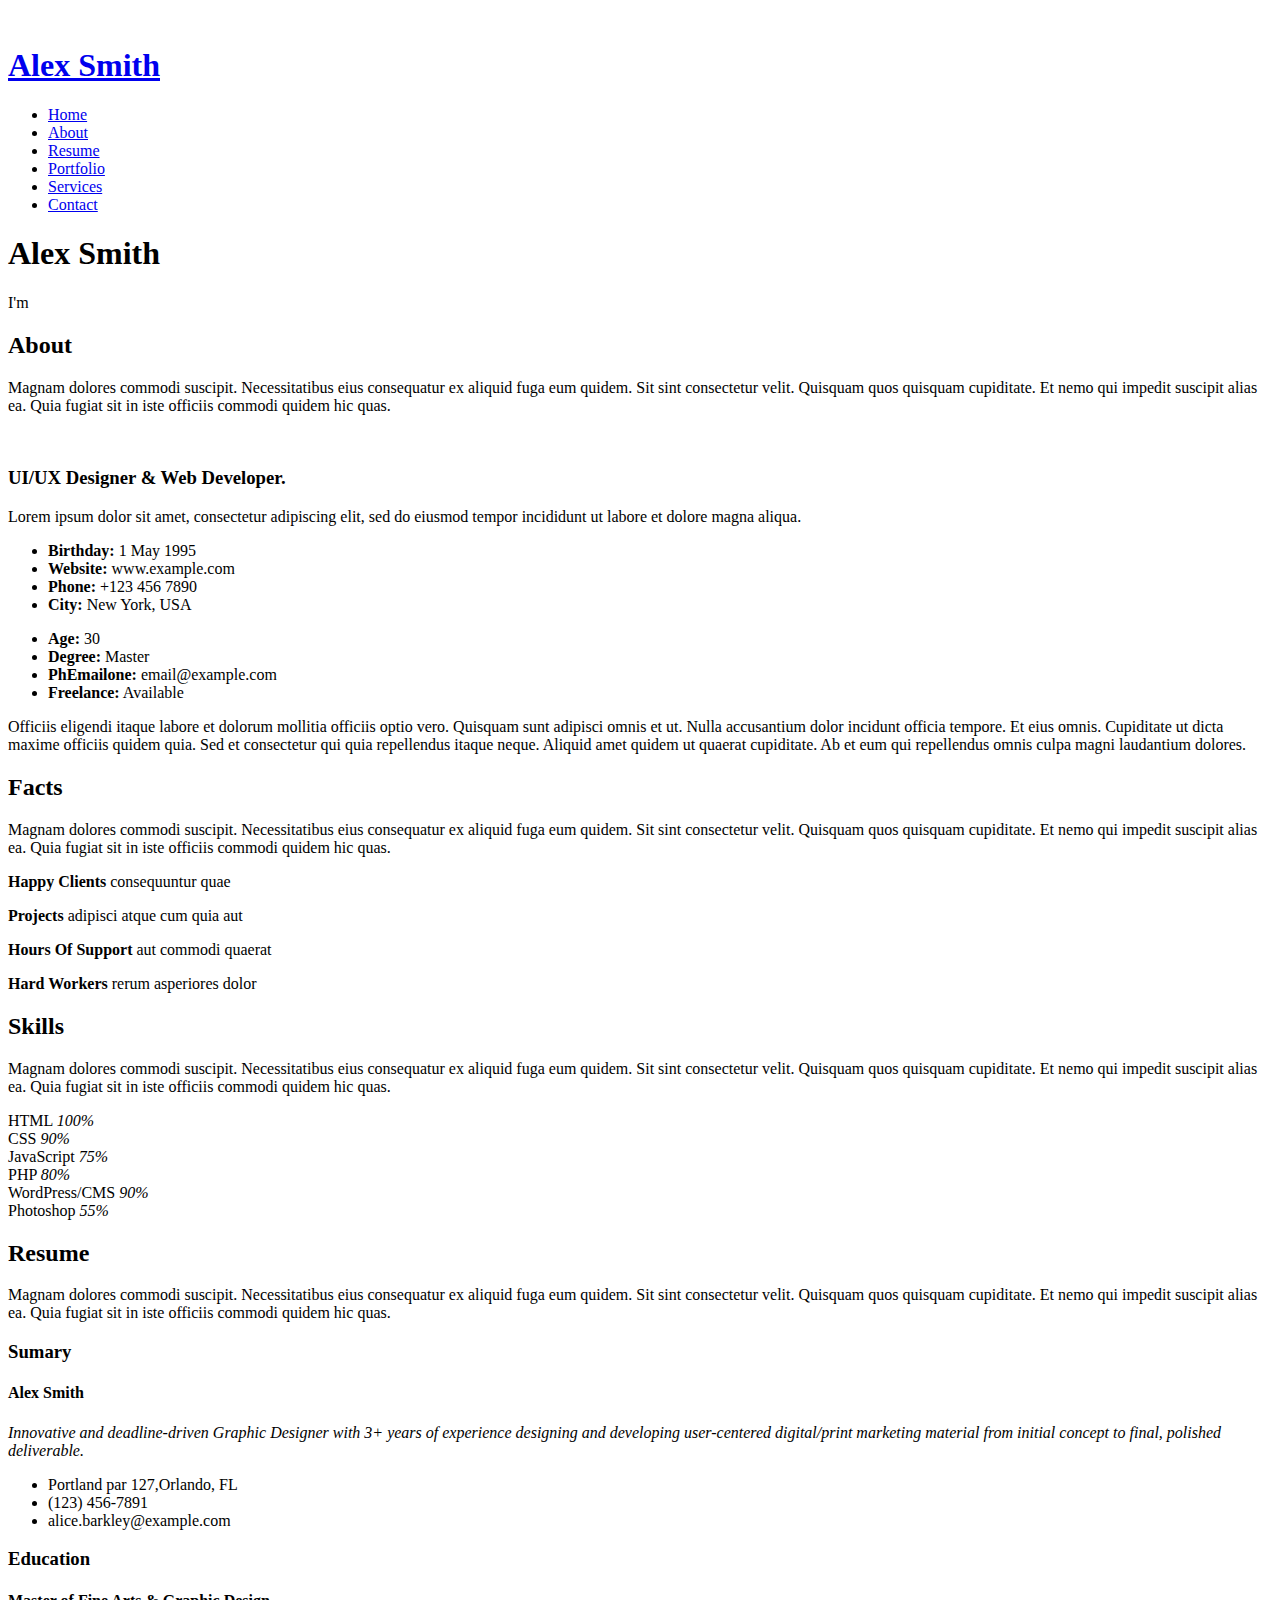
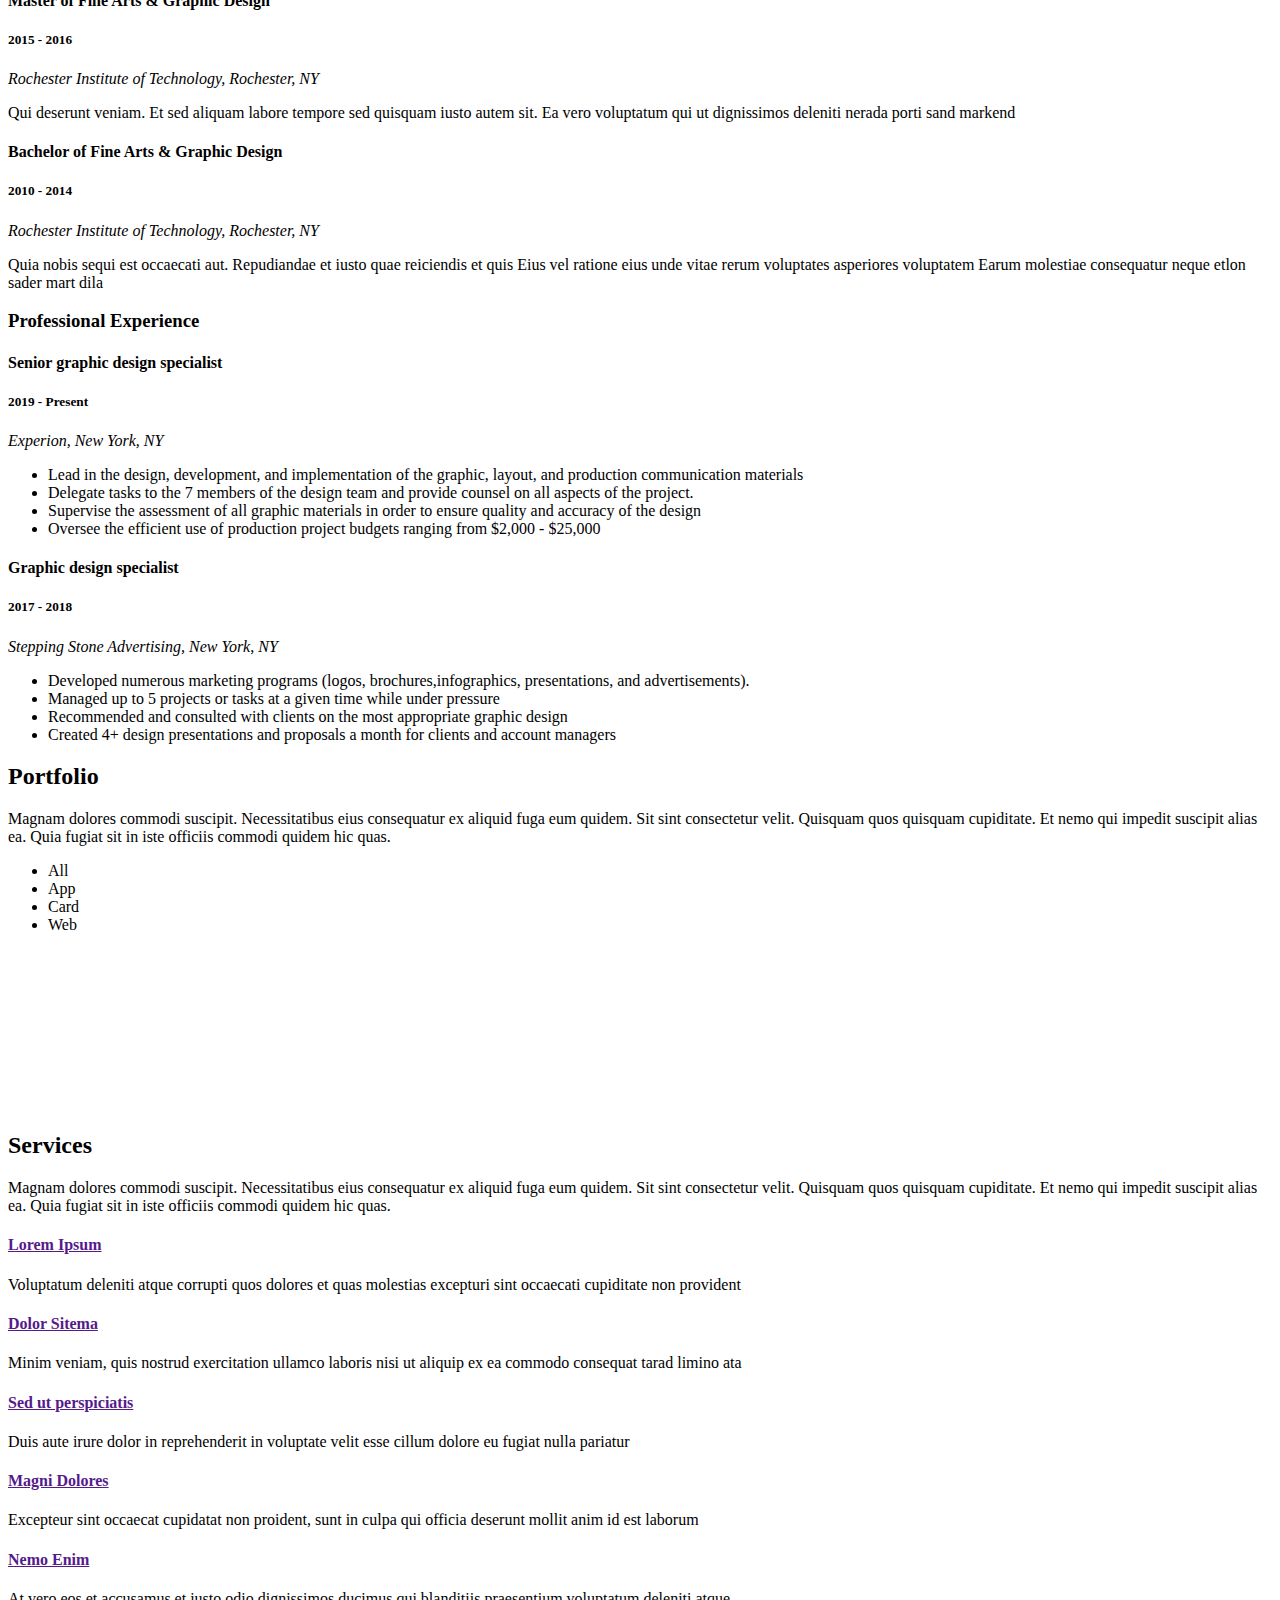
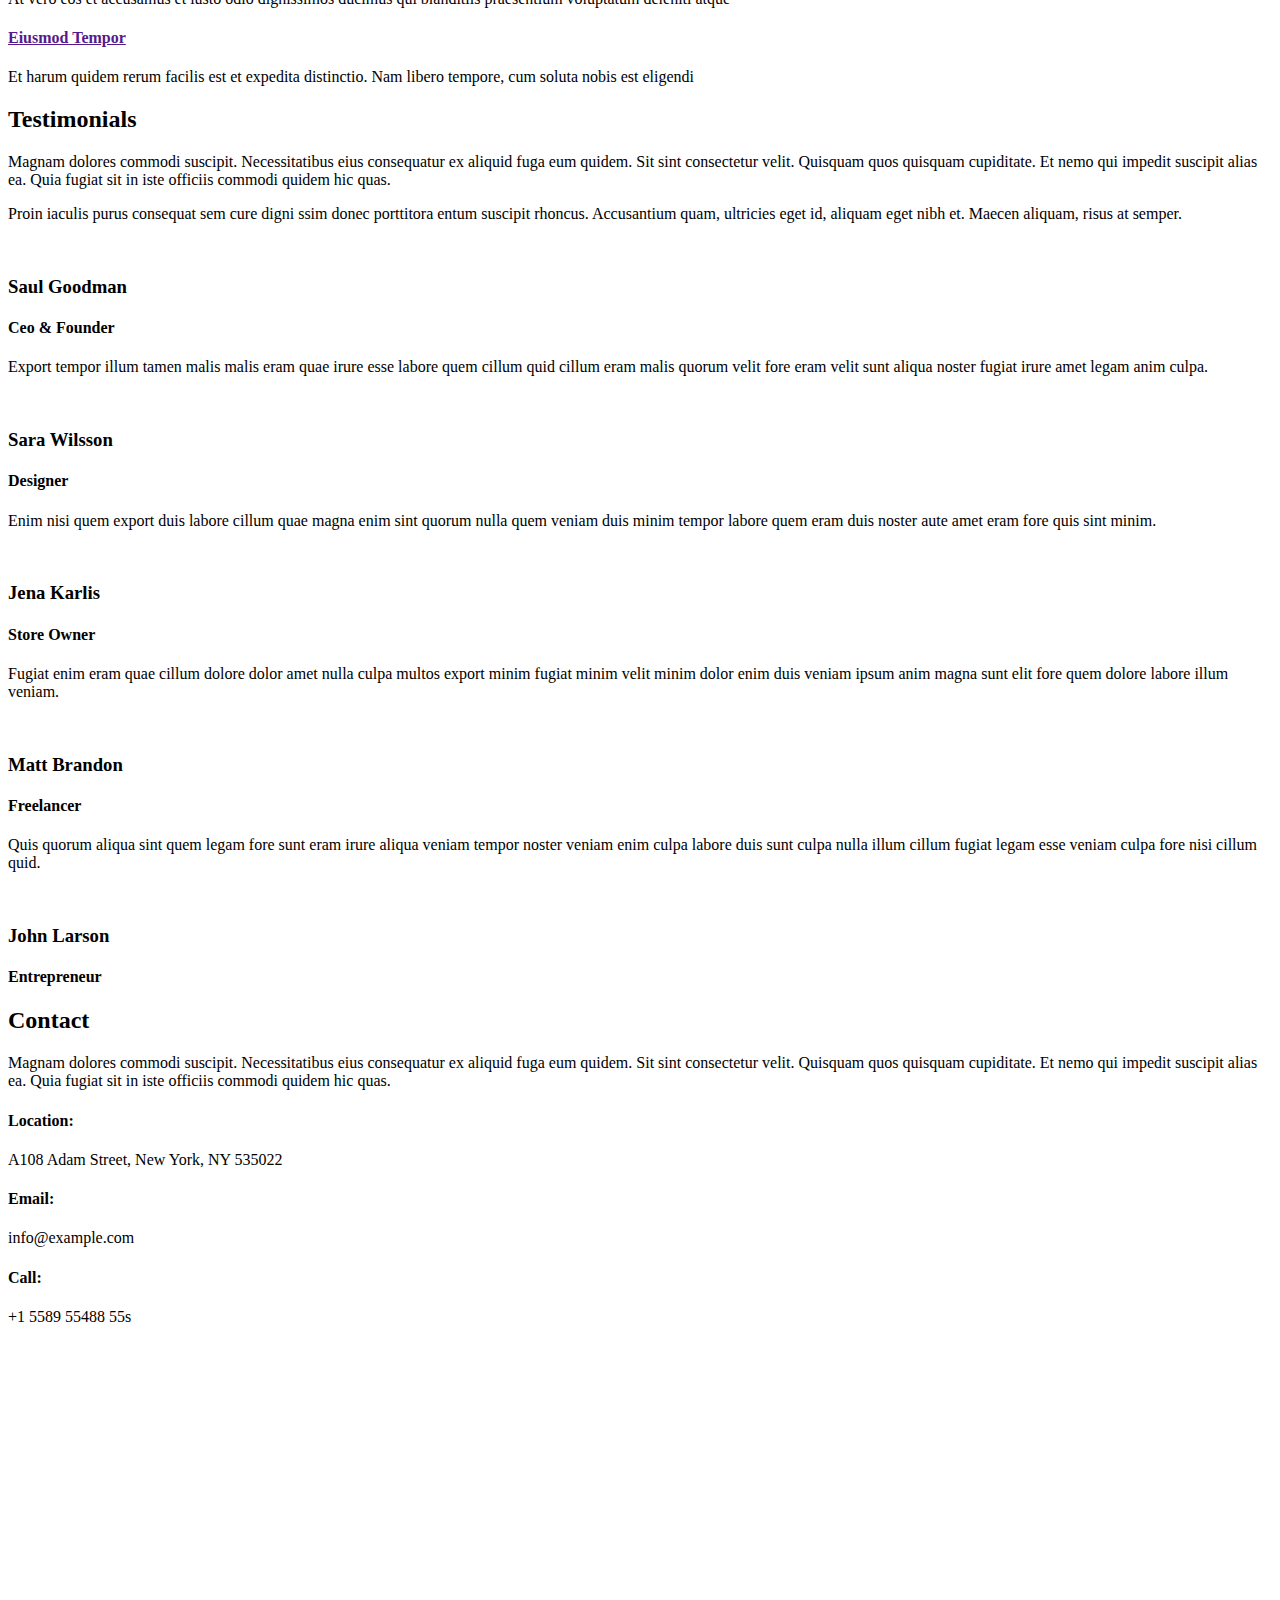
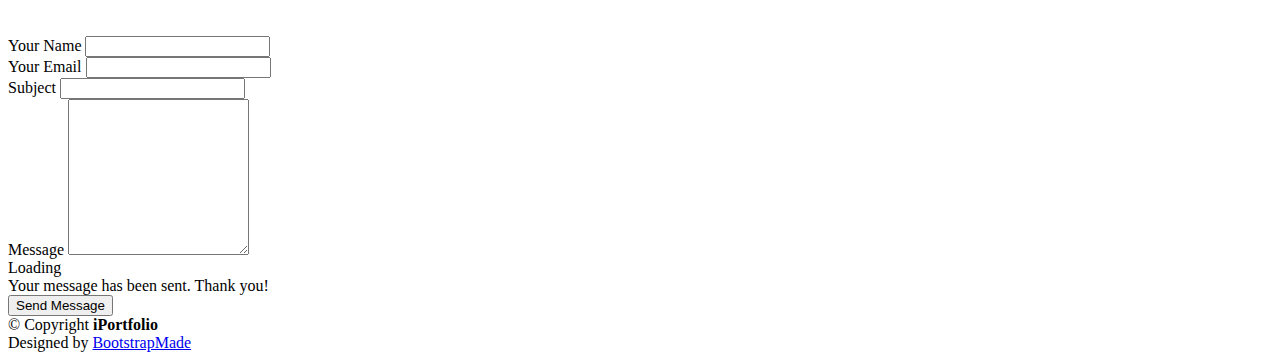
==== index.html @ bb58ddbc "Add files via upload" ====
<!DOCTYPE html>
<html lang="en">

<head>
  <meta charset="utf-8">
  <meta content="width=device-width, initial-scale=1.0" name="viewport">

  <title>iPortfolio Bootstrap Template - Index</title>
  <meta content="" name="description">
  <meta content="" name="keywords">

  <!-- Favicons -->
  <link href="assets/img/favicon.png" rel="icon">
  <link href="assets/img/apple-touch-icon.png" rel="apple-touch-icon">

  <!-- Google Fonts -->
  <link href="https://fonts.googleapis.com/css?family=Open+Sans:300,300i,400,400i,600,600i,700,700i|Raleway:300,300i,400,400i,500,500i,600,600i,700,700i|Poppins:300,300i,400,400i,500,500i,600,600i,700,700i" rel="stylesheet">

  <!-- Vendor CSS Files -->
  <link href="assets/vendor/aos/aos.css" rel="stylesheet">
  <link href="assets/vendor/bootstrap/css/bootstrap.min.css" rel="stylesheet">
  <link href="assets/vendor/bootstrap-icons/bootstrap-icons.css" rel="stylesheet">
  <link href="assets/vendor/boxicons/css/boxicons.min.css" rel="stylesheet">
  <link href="assets/vendor/glightbox/css/glightbox.min.css" rel="stylesheet">
  <link href="assets/vendor/swiper/swiper-bundle.min.css" rel="stylesheet">

  <!-- Template Main CSS File -->
  <link href="assets/css/style.css" rel="stylesheet">

  <!-- =======================================================
  * Template Name: iPortfolio - v3.9.1
  * Template URL: https://bootstrapmade.com/iportfolio-bootstrap-portfolio-websites-template/
  * Author: BootstrapMade.com
  * License: https://bootstrapmade.com/license/
  ======================================================== -->
</head>

<body>

  <!-- ======= Mobile nav toggle button ======= -->
  <i class="bi bi-list mobile-nav-toggle d-xl-none"></i>

  <!-- ======= Header ======= -->
  <header id="header">
    <div class="d-flex flex-column">

      <div class="profile">
        <img src="assets/img/profile-img.jpg" alt="" class="img-fluid rounded-circle">
        <h1 class="text-light"><a href="index.html">Alex Smith</a></h1>
        <div class="social-links mt-3 text-center">
          <a href="#" class="twitter"><i class="bx bxl-twitter"></i></a>
          <a href="#" class="facebook"><i class="bx bxl-facebook"></i></a>
          <a href="#" class="instagram"><i class="bx bxl-instagram"></i></a>
          <a href="#" class="google-plus"><i class="bx bxl-skype"></i></a>
          <a href="#" class="linkedin"><i class="bx bxl-linkedin"></i></a>
        </div>
      </div>

      <nav id="navbar" class="nav-menu navbar">
        <ul>
          <li><a href="#hero" class="nav-link scrollto active"><i class="bx bx-home"></i> <span>Home</span></a></li>
          <li><a href="#about" class="nav-link scrollto"><i class="bx bx-user"></i> <span>About</span></a></li>
          <li><a href="#resume" class="nav-link scrollto"><i class="bx bx-file-blank"></i> <span>Resume</span></a></li>
          <li><a href="#portfolio" class="nav-link scrollto"><i class="bx bx-book-content"></i> <span>Portfolio</span></a></li>
          <li><a href="#services" class="nav-link scrollto"><i class="bx bx-server"></i> <span>Services</span></a></li>
          <li><a href="#contact" class="nav-link scrollto"><i class="bx bx-envelope"></i> <span>Contact</span></a></li>
        </ul>
      </nav><!-- .nav-menu -->
    </div>
  </header><!-- End Header -->

  <!-- ======= Hero Section ======= -->
  <section id="hero" class="d-flex flex-column justify-content-center align-items-center">
    <div class="hero-container" data-aos="fade-in">
      <h1>Alex Smith</h1>
      <p>I'm <span class="typed" data-typed-items="Designer, Developer, Freelancer, Photographer"></span></p>
    </div>
  </section><!-- End Hero -->

  <main id="main">

    <!-- ======= About Section ======= -->
    <section id="about" class="about">
      <div class="container">

        <div class="section-title">
          <h2>About</h2>
          <p>Magnam dolores commodi suscipit. Necessitatibus eius consequatur ex aliquid fuga eum quidem. Sit sint consectetur velit. Quisquam quos quisquam cupiditate. Et nemo qui impedit suscipit alias ea. Quia fugiat sit in iste officiis commodi quidem hic quas.</p>
        </div>

        <div class="row">
          <div class="col-lg-4" data-aos="fade-right">
            <img src="assets/img/profile-img.jpg" class="img-fluid" alt="">
          </div>
          <div class="col-lg-8 pt-4 pt-lg-0 content" data-aos="fade-left">
            <h3>UI/UX Designer &amp; Web Developer.</h3>
            <p class="fst-italic">
              Lorem ipsum dolor sit amet, consectetur adipiscing elit, sed do eiusmod tempor incididunt ut labore et dolore
              magna aliqua.
            </p>
            <div class="row">
              <div class="col-lg-6">
                <ul>
                  <li><i class="bi bi-chevron-right"></i> <strong>Birthday:</strong> <span>1 May 1995</span></li>
                  <li><i class="bi bi-chevron-right"></i> <strong>Website:</strong> <span>www.example.com</span></li>
                  <li><i class="bi bi-chevron-right"></i> <strong>Phone:</strong> <span>+123 456 7890</span></li>
                  <li><i class="bi bi-chevron-right"></i> <strong>City:</strong> <span>New York, USA</span></li>
                </ul>
              </div>
              <div class="col-lg-6">
                <ul>
                  <li><i class="bi bi-chevron-right"></i> <strong>Age:</strong> <span>30</span></li>
                  <li><i class="bi bi-chevron-right"></i> <strong>Degree:</strong> <span>Master</span></li>
                  <li><i class="bi bi-chevron-right"></i> <strong>PhEmailone:</strong> <span>email@example.com</span></li>
                  <li><i class="bi bi-chevron-right"></i> <strong>Freelance:</strong> <span>Available</span></li>
                </ul>
              </div>
            </div>
            <p>
              Officiis eligendi itaque labore et dolorum mollitia officiis optio vero. Quisquam sunt adipisci omnis et ut. Nulla accusantium dolor incidunt officia tempore. Et eius omnis.
              Cupiditate ut dicta maxime officiis quidem quia. Sed et consectetur qui quia repellendus itaque neque. Aliquid amet quidem ut quaerat cupiditate. Ab et eum qui repellendus omnis culpa magni laudantium dolores.
            </p>
          </div>
        </div>

      </div>
    </section><!-- End About Section -->

    <!-- ======= Facts Section ======= -->
    <section id="facts" class="facts">
      <div class="container">

        <div class="section-title">
          <h2>Facts</h2>
          <p>Magnam dolores commodi suscipit. Necessitatibus eius consequatur ex aliquid fuga eum quidem. Sit sint consectetur velit. Quisquam quos quisquam cupiditate. Et nemo qui impedit suscipit alias ea. Quia fugiat sit in iste officiis commodi quidem hic quas.</p>
        </div>

        <div class="row no-gutters">

          <div class="col-lg-3 col-md-6 d-md-flex align-items-md-stretch" data-aos="fade-up">
            <div class="count-box">
              <i class="bi bi-emoji-smile"></i>
              <span data-purecounter-start="0" data-purecounter-end="232" data-purecounter-duration="1" class="purecounter"></span>
              <p><strong>Happy Clients</strong> consequuntur quae</p>
            </div>
          </div>

          <div class="col-lg-3 col-md-6 d-md-flex align-items-md-stretch" data-aos="fade-up" data-aos-delay="100">
            <div class="count-box">
              <i class="bi bi-journal-richtext"></i>
              <span data-purecounter-start="0" data-purecounter-end="521" data-purecounter-duration="1" class="purecounter"></span>
              <p><strong>Projects</strong> adipisci atque cum quia aut</p>
            </div>
          </div>

          <div class="col-lg-3 col-md-6 d-md-flex align-items-md-stretch" data-aos="fade-up" data-aos-delay="200">
            <div class="count-box">
              <i class="bi bi-headset"></i>
              <span data-purecounter-start="0" data-purecounter-end="1453" data-purecounter-duration="1" class="purecounter"></span>
              <p><strong>Hours Of Support</strong> aut commodi quaerat</p>
            </div>
          </div>

          <div class="col-lg-3 col-md-6 d-md-flex align-items-md-stretch" data-aos="fade-up" data-aos-delay="300">
            <div class="count-box">
              <i class="bi bi-people"></i>
              <span data-purecounter-start="0" data-purecounter-end="32" data-purecounter-duration="1" class="purecounter"></span>
              <p><strong>Hard Workers</strong> rerum asperiores dolor</p>
            </div>
          </div>

        </div>

      </div>
    </section><!-- End Facts Section -->

    <!-- ======= Skills Section ======= -->
    <section id="skills" class="skills section-bg">
      <div class="container">

        <div class="section-title">
          <h2>Skills</h2>
          <p>Magnam dolores commodi suscipit. Necessitatibus eius consequatur ex aliquid fuga eum quidem. Sit sint consectetur velit. Quisquam quos quisquam cupiditate. Et nemo qui impedit suscipit alias ea. Quia fugiat sit in iste officiis commodi quidem hic quas.</p>
        </div>

        <div class="row skills-content">

          <div class="col-lg-6" data-aos="fade-up">

            <div class="progress">
              <span class="skill">HTML <i class="val">100%</i></span>
              <div class="progress-bar-wrap">
                <div class="progress-bar" role="progressbar" aria-valuenow="100" aria-valuemin="0" aria-valuemax="100"></div>
              </div>
            </div>

            <div class="progress">
              <span class="skill">CSS <i class="val">90%</i></span>
              <div class="progress-bar-wrap">
                <div class="progress-bar" role="progressbar" aria-valuenow="90" aria-valuemin="0" aria-valuemax="100"></div>
              </div>
            </div>

            <div class="progress">
              <span class="skill">JavaScript <i class="val">75%</i></span>
              <div class="progress-bar-wrap">
                <div class="progress-bar" role="progressbar" aria-valuenow="75" aria-valuemin="0" aria-valuemax="100"></div>
              </div>
            </div>

          </div>

          <div class="col-lg-6" data-aos="fade-up" data-aos-delay="100">

            <div class="progress">
              <span class="skill">PHP <i class="val">80%</i></span>
              <div class="progress-bar-wrap">
                <div class="progress-bar" role="progressbar" aria-valuenow="80" aria-valuemin="0" aria-valuemax="100"></div>
              </div>
            </div>

            <div class="progress">
              <span class="skill">WordPress/CMS <i class="val">90%</i></span>
              <div class="progress-bar-wrap">
                <div class="progress-bar" role="progressbar" aria-valuenow="90" aria-valuemin="0" aria-valuemax="100"></div>
              </div>
            </div>

            <div class="progress">
              <span class="skill">Photoshop <i class="val">55%</i></span>
              <div class="progress-bar-wrap">
                <div class="progress-bar" role="progressbar" aria-valuenow="55" aria-valuemin="0" aria-valuemax="100"></div>
              </div>
            </div>

          </div>

        </div>

      </div>
    </section><!-- End Skills Section -->

    <!-- ======= Resume Section ======= -->
    <section id="resume" class="resume">
      <div class="container">

        <div class="section-title">
          <h2>Resume</h2>
          <p>Magnam dolores commodi suscipit. Necessitatibus eius consequatur ex aliquid fuga eum quidem. Sit sint consectetur velit. Quisquam quos quisquam cupiditate. Et nemo qui impedit suscipit alias ea. Quia fugiat sit in iste officiis commodi quidem hic quas.</p>
        </div>

        <div class="row">
          <div class="col-lg-6" data-aos="fade-up">
            <h3 class="resume-title">Sumary</h3>
            <div class="resume-item pb-0">
              <h4>Alex Smith</h4>
              <p><em>Innovative and deadline-driven Graphic Designer with 3+ years of experience designing and developing user-centered digital/print marketing material from initial concept to final, polished deliverable.</em></p>
              <ul>
                <li>Portland par 127,Orlando, FL</li>
                <li>(123) 456-7891</li>
                <li>alice.barkley@example.com</li>
              </ul>
            </div>

            <h3 class="resume-title">Education</h3>
            <div class="resume-item">
              <h4>Master of Fine Arts &amp; Graphic Design</h4>
              <h5>2015 - 2016</h5>
              <p><em>Rochester Institute of Technology, Rochester, NY</em></p>
              <p>Qui deserunt veniam. Et sed aliquam labore tempore sed quisquam iusto autem sit. Ea vero voluptatum qui ut dignissimos deleniti nerada porti sand markend</p>
            </div>
            <div class="resume-item">
              <h4>Bachelor of Fine Arts &amp; Graphic Design</h4>
              <h5>2010 - 2014</h5>
              <p><em>Rochester Institute of Technology, Rochester, NY</em></p>
              <p>Quia nobis sequi est occaecati aut. Repudiandae et iusto quae reiciendis et quis Eius vel ratione eius unde vitae rerum voluptates asperiores voluptatem Earum molestiae consequatur neque etlon sader mart dila</p>
            </div>
          </div>
          <div class="col-lg-6" data-aos="fade-up" data-aos-delay="100">
            <h3 class="resume-title">Professional Experience</h3>
            <div class="resume-item">
              <h4>Senior graphic design specialist</h4>
              <h5>2019 - Present</h5>
              <p><em>Experion, New York, NY </em></p>
              <ul>
                <li>Lead in the design, development, and implementation of the graphic, layout, and production communication materials</li>
                <li>Delegate tasks to the 7 members of the design team and provide counsel on all aspects of the project. </li>
                <li>Supervise the assessment of all graphic materials in order to ensure quality and accuracy of the design</li>
                <li>Oversee the efficient use of production project budgets ranging from $2,000 - $25,000</li>
              </ul>
            </div>
            <div class="resume-item">
              <h4>Graphic design specialist</h4>
              <h5>2017 - 2018</h5>
              <p><em>Stepping Stone Advertising, New York, NY</em></p>
              <ul>
                <li>Developed numerous marketing programs (logos, brochures,infographics, presentations, and advertisements).</li>
                <li>Managed up to 5 projects or tasks at a given time while under pressure</li>
                <li>Recommended and consulted with clients on the most appropriate graphic design</li>
                <li>Created 4+ design presentations and proposals a month for clients and account managers</li>
              </ul>
            </div>
          </div>
        </div>

      </div>
    </section><!-- End Resume Section -->

    <!-- ======= Portfolio Section ======= -->
    <section id="portfolio" class="portfolio section-bg">
      <div class="container">

        <div class="section-title">
          <h2>Portfolio</h2>
          <p>Magnam dolores commodi suscipit. Necessitatibus eius consequatur ex aliquid fuga eum quidem. Sit sint consectetur velit. Quisquam quos quisquam cupiditate. Et nemo qui impedit suscipit alias ea. Quia fugiat sit in iste officiis commodi quidem hic quas.</p>
        </div>

        <div class="row" data-aos="fade-up">
          <div class="col-lg-12 d-flex justify-content-center">
            <ul id="portfolio-flters">
              <li data-filter="*" class="filter-active">All</li>
              <li data-filter=".filter-app">App</li>
              <li data-filter=".filter-card">Card</li>
              <li data-filter=".filter-web">Web</li>
            </ul>
          </div>
        </div>

        <div class="row portfolio-container" data-aos="fade-up" data-aos-delay="100">

          <div class="col-lg-4 col-md-6 portfolio-item filter-app">
            <div class="portfolio-wrap">
              <img src="assets/img/portfolio/portfolio-1.jpg" class="img-fluid" alt="">
              <div class="portfolio-links">
                <a href="assets/img/portfolio/portfolio-1.jpg" data-gallery="portfolioGallery" class="portfolio-lightbox" title="App 1"><i class="bx bx-plus"></i></a>
                <a href="portfolio-details.html" title="More Details"><i class="bx bx-link"></i></a>
              </div>
            </div>
          </div>

          <div class="col-lg-4 col-md-6 portfolio-item filter-web">
            <div class="portfolio-wrap">
              <img src="assets/img/portfolio/portfolio-2.jpg" class="img-fluid" alt="">
              <div class="portfolio-links">
                <a href="assets/img/portfolio/portfolio-2.jpg" data-gallery="portfolioGallery" class="portfolio-lightbox" title="Web 3"><i class="bx bx-plus"></i></a>
                <a href="portfolio-details.html" title="More Details"><i class="bx bx-link"></i></a>
              </div>
            </div>
          </div>

          <div class="col-lg-4 col-md-6 portfolio-item filter-app">
            <div class="portfolio-wrap">
              <img src="assets/img/portfolio/portfolio-3.jpg" class="img-fluid" alt="">
              <div class="portfolio-links">
                <a href="assets/img/portfolio/portfolio-3.jpg" data-gallery="portfolioGallery" class="portfolio-lightbox" title="App 2"><i class="bx bx-plus"></i></a>
                <a href="portfolio-details.html" title="More Details"><i class="bx bx-link"></i></a>
              </div>
            </div>
          </div>

          <div class="col-lg-4 col-md-6 portfolio-item filter-card">
            <div class="portfolio-wrap">
              <img src="assets/img/portfolio/portfolio-4.jpg" class="img-fluid" alt="">
              <div class="portfolio-links">
                <a href="assets/img/portfolio/portfolio-4.jpg" data-gallery="portfolioGallery" class="portfolio-lightbox" title="Card 2"><i class="bx bx-plus"></i></a>
                <a href="portfolio-details.html" title="More Details"><i class="bx bx-link"></i></a>
              </div>
            </div>
          </div>

          <div class="col-lg-4 col-md-6 portfolio-item filter-web">
            <div class="portfolio-wrap">
              <img src="assets/img/portfolio/portfolio-5.jpg" class="img-fluid" alt="">
              <div class="portfolio-links">
                <a href="assets/img/portfolio/portfolio-5.jpg" data-gallery="portfolioGallery" class="portfolio-lightbox" title="Web 2"><i class="bx bx-plus"></i></a>
                <a href="portfolio-details.html" title="More Details"><i class="bx bx-link"></i></a>
              </div>
            </div>
          </div>

          <div class="col-lg-4 col-md-6 portfolio-item filter-app">
            <div class="portfolio-wrap">
              <img src="assets/img/portfolio/portfolio-6.jpg" class="img-fluid" alt="">
              <div class="portfolio-links">
                <a href="assets/img/portfolio/portfolio-6.jpg" data-gallery="portfolioGallery" class="portfolio-lightbox" title="App 3"><i class="bx bx-plus"></i></a>
                <a href="portfolio-details.html" title="More Details"><i class="bx bx-link"></i></a>
              </div>
            </div>
          </div>

          <div class="col-lg-4 col-md-6 portfolio-item filter-card">
            <div class="portfolio-wrap">
              <img src="assets/img/portfolio/portfolio-7.jpg" class="img-fluid" alt="">
              <div class="portfolio-links">
                <a href="assets/img/portfolio/portfolio-7.jpg" data-gallery="portfolioGallery" class="portfolio-lightbox" title="Card 1"><i class="bx bx-plus"></i></a>
                <a href="portfolio-details.html" title="More Details"><i class="bx bx-link"></i></a>
              </div>
            </div>
          </div>

          <div class="col-lg-4 col-md-6 portfolio-item filter-card">
            <div class="portfolio-wrap">
              <img src="assets/img/portfolio/portfolio-8.jpg" class="img-fluid" alt="">
              <div class="portfolio-links">
                <a href="assets/img/portfolio/portfolio-8.jpg" data-gallery="portfolioGallery" class="portfolio-lightbox" title="Card 3"><i class="bx bx-plus"></i></a>
                <a href="portfolio-details.html" title="More Details"><i class="bx bx-link"></i></a>
              </div>
            </div>
          </div>

          <div class="col-lg-4 col-md-6 portfolio-item filter-web">
            <div class="portfolio-wrap">
              <img src="assets/img/portfolio/portfolio-9.jpg" class="img-fluid" alt="">
              <div class="portfolio-links">
                <a href="assets/img/portfolio/portfolio-9.jpg" data-gallery="portfolioGallery" class="portfolio-lightbox" title="Web 3"><i class="bx bx-plus"></i></a>
                <a href="portfolio-details.html" title="More Details"><i class="bx bx-link"></i></a>
              </div>
            </div>
          </div>

        </div>

      </div>
    </section><!-- End Portfolio Section -->

    <!-- ======= Services Section ======= -->
    <section id="services" class="services">
      <div class="container">

        <div class="section-title">
          <h2>Services</h2>
          <p>Magnam dolores commodi suscipit. Necessitatibus eius consequatur ex aliquid fuga eum quidem. Sit sint consectetur velit. Quisquam quos quisquam cupiditate. Et nemo qui impedit suscipit alias ea. Quia fugiat sit in iste officiis commodi quidem hic quas.</p>
        </div>

        <div class="row">
          <div class="col-lg-4 col-md-6 icon-box" data-aos="fade-up">
            <div class="icon"><i class="bi bi-briefcase"></i></div>
            <h4 class="title"><a href="">Lorem Ipsum</a></h4>
            <p class="description">Voluptatum deleniti atque corrupti quos dolores et quas molestias excepturi sint occaecati cupiditate non provident</p>
          </div>
          <div class="col-lg-4 col-md-6 icon-box" data-aos="fade-up" data-aos-delay="100">
            <div class="icon"><i class="bi bi-card-checklist"></i></div>
            <h4 class="title"><a href="">Dolor Sitema</a></h4>
            <p class="description">Minim veniam, quis nostrud exercitation ullamco laboris nisi ut aliquip ex ea commodo consequat tarad limino ata</p>
          </div>
          <div class="col-lg-4 col-md-6 icon-box" data-aos="fade-up" data-aos-delay="200">
            <div class="icon"><i class="bi bi-bar-chart"></i></div>
            <h4 class="title"><a href="">Sed ut perspiciatis</a></h4>
            <p class="description">Duis aute irure dolor in reprehenderit in voluptate velit esse cillum dolore eu fugiat nulla pariatur</p>
          </div>
          <div class="col-lg-4 col-md-6 icon-box" data-aos="fade-up" data-aos-delay="300">
            <div class="icon"><i class="bi bi-binoculars"></i></div>
            <h4 class="title"><a href="">Magni Dolores</a></h4>
            <p class="description">Excepteur sint occaecat cupidatat non proident, sunt in culpa qui officia deserunt mollit anim id est laborum</p>
          </div>
          <div class="col-lg-4 col-md-6 icon-box" data-aos="fade-up" data-aos-delay="400">
            <div class="icon"><i class="bi bi-brightness-high"></i></div>
            <h4 class="title"><a href="">Nemo Enim</a></h4>
            <p class="description">At vero eos et accusamus et iusto odio dignissimos ducimus qui blanditiis praesentium voluptatum deleniti atque</p>
          </div>
          <div class="col-lg-4 col-md-6 icon-box" data-aos="fade-up" data-aos-delay="500">
            <div class="icon"><i class="bi bi-calendar4-week"></i></div>
            <h4 class="title"><a href="">Eiusmod Tempor</a></h4>
            <p class="description">Et harum quidem rerum facilis est et expedita distinctio. Nam libero tempore, cum soluta nobis est eligendi</p>
          </div>
        </div>

      </div>
    </section><!-- End Services Section -->

    <!-- ======= Testimonials Section ======= -->
    <section id="testimonials" class="testimonials section-bg">
      <div class="container">

        <div class="section-title">
          <h2>Testimonials</h2>
          <p>Magnam dolores commodi suscipit. Necessitatibus eius consequatur ex aliquid fuga eum quidem. Sit sint consectetur velit. Quisquam quos quisquam cupiditate. Et nemo qui impedit suscipit alias ea. Quia fugiat sit in iste officiis commodi quidem hic quas.</p>
        </div>

        <div class="testimonials-slider swiper" data-aos="fade-up" data-aos-delay="100">
          <div class="swiper-wrapper">

            <div class="swiper-slide">
              <div class="testimonial-item" data-aos="fade-up">
                <p>
                  <i class="bx bxs-quote-alt-left quote-icon-left"></i>
                  Proin iaculis purus consequat sem cure digni ssim donec porttitora entum suscipit rhoncus. Accusantium quam, ultricies eget id, aliquam eget nibh et. Maecen aliquam, risus at semper.
                  <i class="bx bxs-quote-alt-right quote-icon-right"></i>
                </p>
                <img src="assets/img/testimonials/testimonials-1.jpg" class="testimonial-img" alt="">
                <h3>Saul Goodman</h3>
                <h4>Ceo &amp; Founder</h4>
              </div>
            </div><!-- End testimonial item -->

            <div class="swiper-slide">
              <div class="testimonial-item" data-aos="fade-up" data-aos-delay="100">
                <p>
                  <i class="bx bxs-quote-alt-left quote-icon-left"></i>
                  Export tempor illum tamen malis malis eram quae irure esse labore quem cillum quid cillum eram malis quorum velit fore eram velit sunt aliqua noster fugiat irure amet legam anim culpa.
                  <i class="bx bxs-quote-alt-right quote-icon-right"></i>
                </p>
                <img src="assets/img/testimonials/testimonials-2.jpg" class="testimonial-img" alt="">
                <h3>Sara Wilsson</h3>
                <h4>Designer</h4>
              </div>
            </div><!-- End testimonial item -->

            <div class="swiper-slide">
              <div class="testimonial-item" data-aos="fade-up" data-aos-delay="200">
                <p>
                  <i class="bx bxs-quote-alt-left quote-icon-left"></i>
                  Enim nisi quem export duis labore cillum quae magna enim sint quorum nulla quem veniam duis minim tempor labore quem eram duis noster aute amet eram fore quis sint minim.
                  <i class="bx bxs-quote-alt-right quote-icon-right"></i>
                </p>
                <img src="assets/img/testimonials/testimonials-3.jpg" class="testimonial-img" alt="">
                <h3>Jena Karlis</h3>
                <h4>Store Owner</h4>
              </div>
            </div><!-- End testimonial item -->

            <div class="swiper-slide">
              <div class="testimonial-item" data-aos="fade-up" data-aos-delay="300">
                <p>
                  <i class="bx bxs-quote-alt-left quote-icon-left"></i>
                  Fugiat enim eram quae cillum dolore dolor amet nulla culpa multos export minim fugiat minim velit minim dolor enim duis veniam ipsum anim magna sunt elit fore quem dolore labore illum veniam.
                  <i class="bx bxs-quote-alt-right quote-icon-right"></i>
                </p>
                <img src="assets/img/testimonials/testimonials-4.jpg" class="testimonial-img" alt="">
                <h3>Matt Brandon</h3>
                <h4>Freelancer</h4>
              </div>
            </div><!-- End testimonial item -->

            <div class="swiper-slide">
              <div class="testimonial-item" data-aos="fade-up" data-aos-delay="400">
                <p>
                  <i class="bx bxs-quote-alt-left quote-icon-left"></i>
                  Quis quorum aliqua sint quem legam fore sunt eram irure aliqua veniam tempor noster veniam enim culpa labore duis sunt culpa nulla illum cillum fugiat legam esse veniam culpa fore nisi cillum quid.
                  <i class="bx bxs-quote-alt-right quote-icon-right"></i>
                </p>
                <img src="assets/img/testimonials/testimonials-5.jpg" class="testimonial-img" alt="">
                <h3>John Larson</h3>
                <h4>Entrepreneur</h4>
              </div>
            </div><!-- End testimonial item -->

          </div>
          <div class="swiper-pagination"></div>
        </div>

      </div>
    </section><!-- End Testimonials Section -->

    <!-- ======= Contact Section ======= -->
    <section id="contact" class="contact">
      <div class="container">

        <div class="section-title">
          <h2>Contact</h2>
          <p>Magnam dolores commodi suscipit. Necessitatibus eius consequatur ex aliquid fuga eum quidem. Sit sint consectetur velit. Quisquam quos quisquam cupiditate. Et nemo qui impedit suscipit alias ea. Quia fugiat sit in iste officiis commodi quidem hic quas.</p>
        </div>

        <div class="row" data-aos="fade-in">

          <div class="col-lg-5 d-flex align-items-stretch">
            <div class="info">
              <div class="address">
                <i class="bi bi-geo-alt"></i>
                <h4>Location:</h4>
                <p>A108 Adam Street, New York, NY 535022</p>
              </div>

              <div class="email">
                <i class="bi bi-envelope"></i>
                <h4>Email:</h4>
                <p>info@example.com</p>
              </div>

              <div class="phone">
                <i class="bi bi-phone"></i>
                <h4>Call:</h4>
                <p>+1 5589 55488 55s</p>
              </div>

              <iframe src="https://www.google.com/maps/embed?pb=!1m14!1m8!1m3!1d12097.433213460943!2d-74.0062269!3d40.7101282!3m2!1i1024!2i768!4f13.1!3m3!1m2!1s0x0%3A0xb89d1fe6bc499443!2sDowntown+Conference+Center!5e0!3m2!1smk!2sbg!4v1539943755621" frameborder="0" style="border:0; width: 100%; height: 290px;" allowfullscreen></iframe>
            </div>

          </div>

          <div class="col-lg-7 mt-5 mt-lg-0 d-flex align-items-stretch">
            <form action="forms/contact.php" method="post" role="form" class="php-email-form">
              <div class="row">
                <div class="form-group col-md-6">
                  <label for="name">Your Name</label>
                  <input type="text" name="name" class="form-control" id="name" required>
                </div>
                <div class="form-group col-md-6">
                  <label for="name">Your Email</label>
                  <input type="email" class="form-control" name="email" id="email" required>
                </div>
              </div>
              <div class="form-group">
                <label for="name">Subject</label>
                <input type="text" class="form-control" name="subject" id="subject" required>
              </div>
              <div class="form-group">
                <label for="name">Message</label>
                <textarea class="form-control" name="message" rows="10" required></textarea>
              </div>
              <div class="my-3">
                <div class="loading">Loading</div>
                <div class="error-message"></div>
                <div class="sent-message">Your message has been sent. Thank you!</div>
              </div>
              <div class="text-center"><button type="submit">Send Message</button></div>
            </form>
          </div>

        </div>

      </div>
    </section><!-- End Contact Section -->

  </main><!-- End #main -->

  <!-- ======= Footer ======= -->
  <footer id="footer">
    <div class="container">
      <div class="copyright">
        &copy; Copyright <strong><span>iPortfolio</span></strong>
      </div>
      <div class="credits">
        <!-- All the links in the footer should remain intact. -->
        <!-- You can delete the links only if you purchased the pro version. -->
        <!-- Licensing information: https://bootstrapmade.com/license/ -->
        <!-- Purchase the pro version with working PHP/AJAX contact form: https://bootstrapmade.com/iportfolio-bootstrap-portfolio-websites-template/ -->
        Designed by <a href="https://bootstrapmade.com/">BootstrapMade</a>
      </div>
    </div>
  </footer><!-- End  Footer -->

  <a href="#" class="back-to-top d-flex align-items-center justify-content-center"><i class="bi bi-arrow-up-short"></i></a>

  <!-- Vendor JS Files -->
  <script src="assets/vendor/purecounter/purecounter_vanilla.js"></script>
  <script src="assets/vendor/aos/aos.js"></script>
  <script src="assets/vendor/bootstrap/js/bootstrap.bundle.min.js"></script>
  <script src="assets/vendor/glightbox/js/glightbox.min.js"></script>
  <script src="assets/vendor/isotope-layout/isotope.pkgd.min.js"></script>
  <script src="assets/vendor/swiper/swiper-bundle.min.js"></script>
  <script src="assets/vendor/typed.js/typed.min.js"></script>
  <script src="assets/vendor/waypoints/noframework.waypoints.js"></script>
  <script src="assets/vendor/php-email-form/validate.js"></script>

  <!-- Template Main JS File -->
  <script src="assets/js/main.js"></script>

</body>

</html>
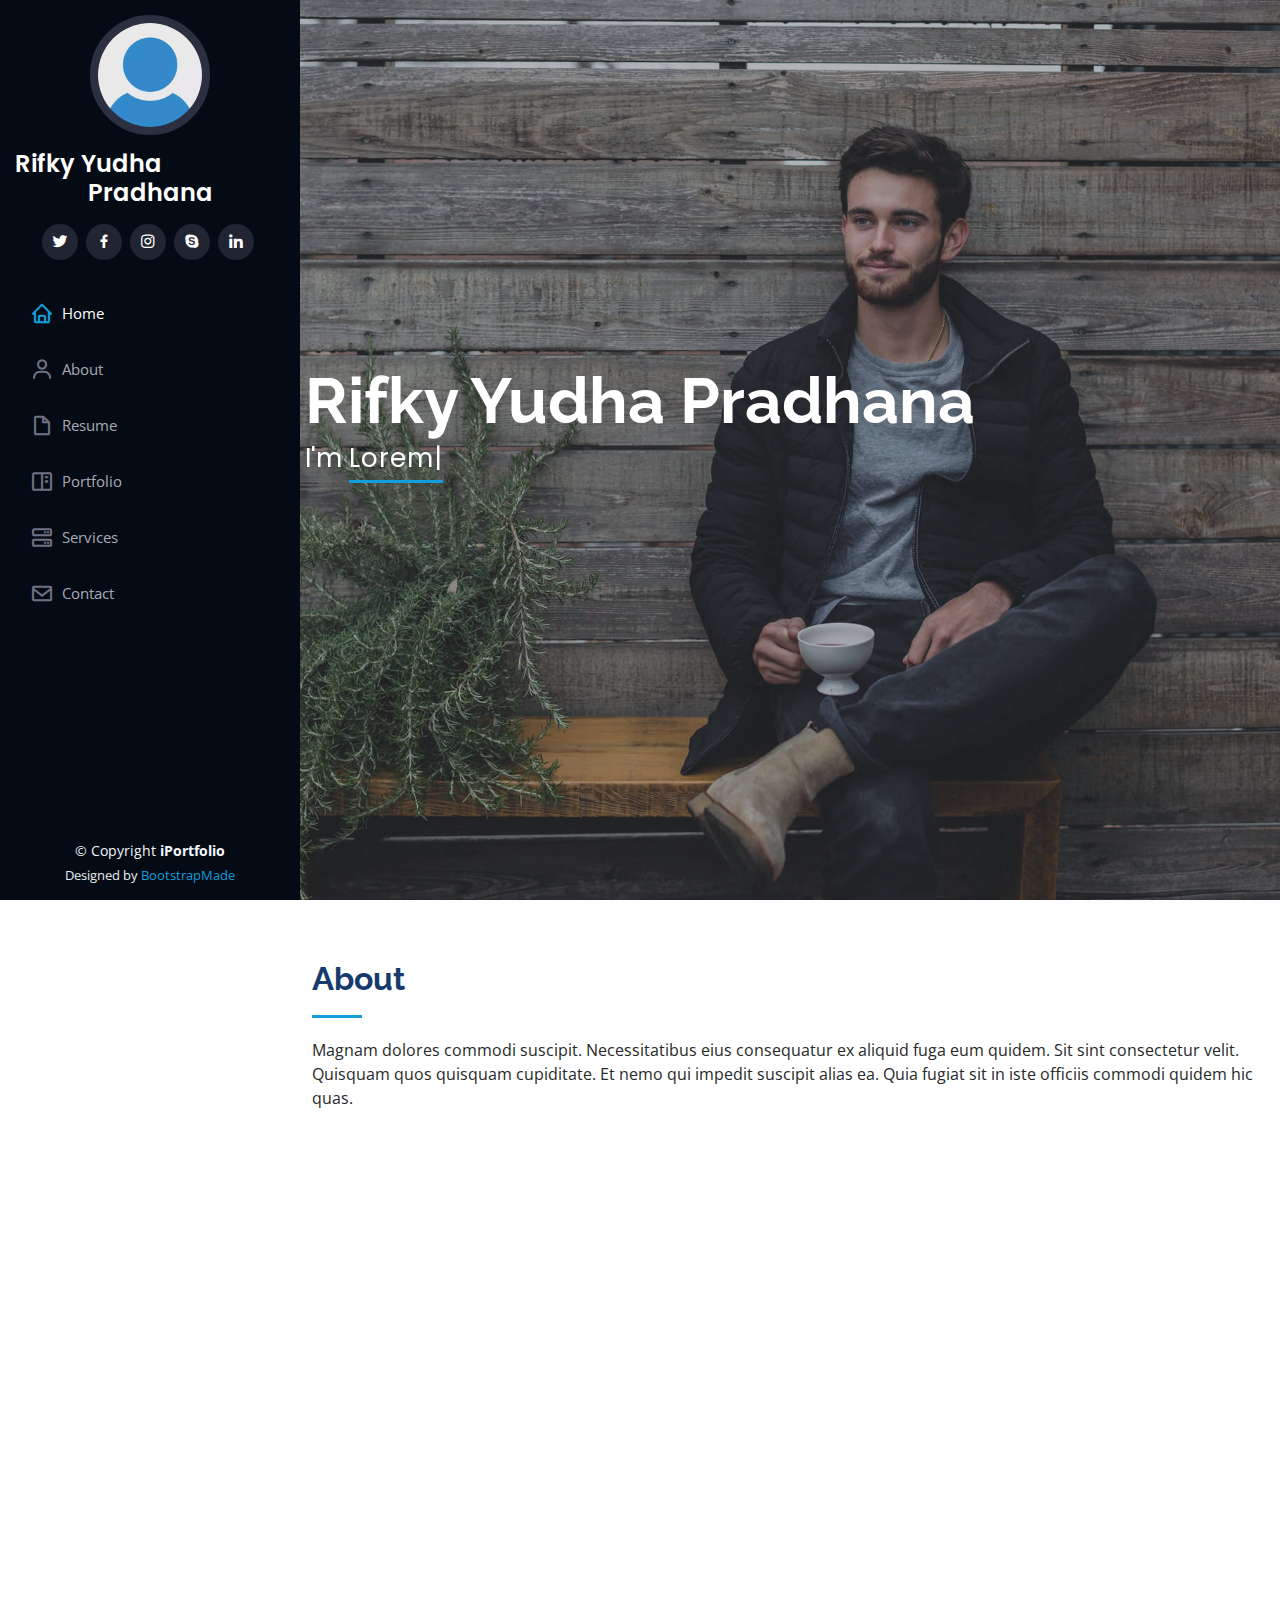
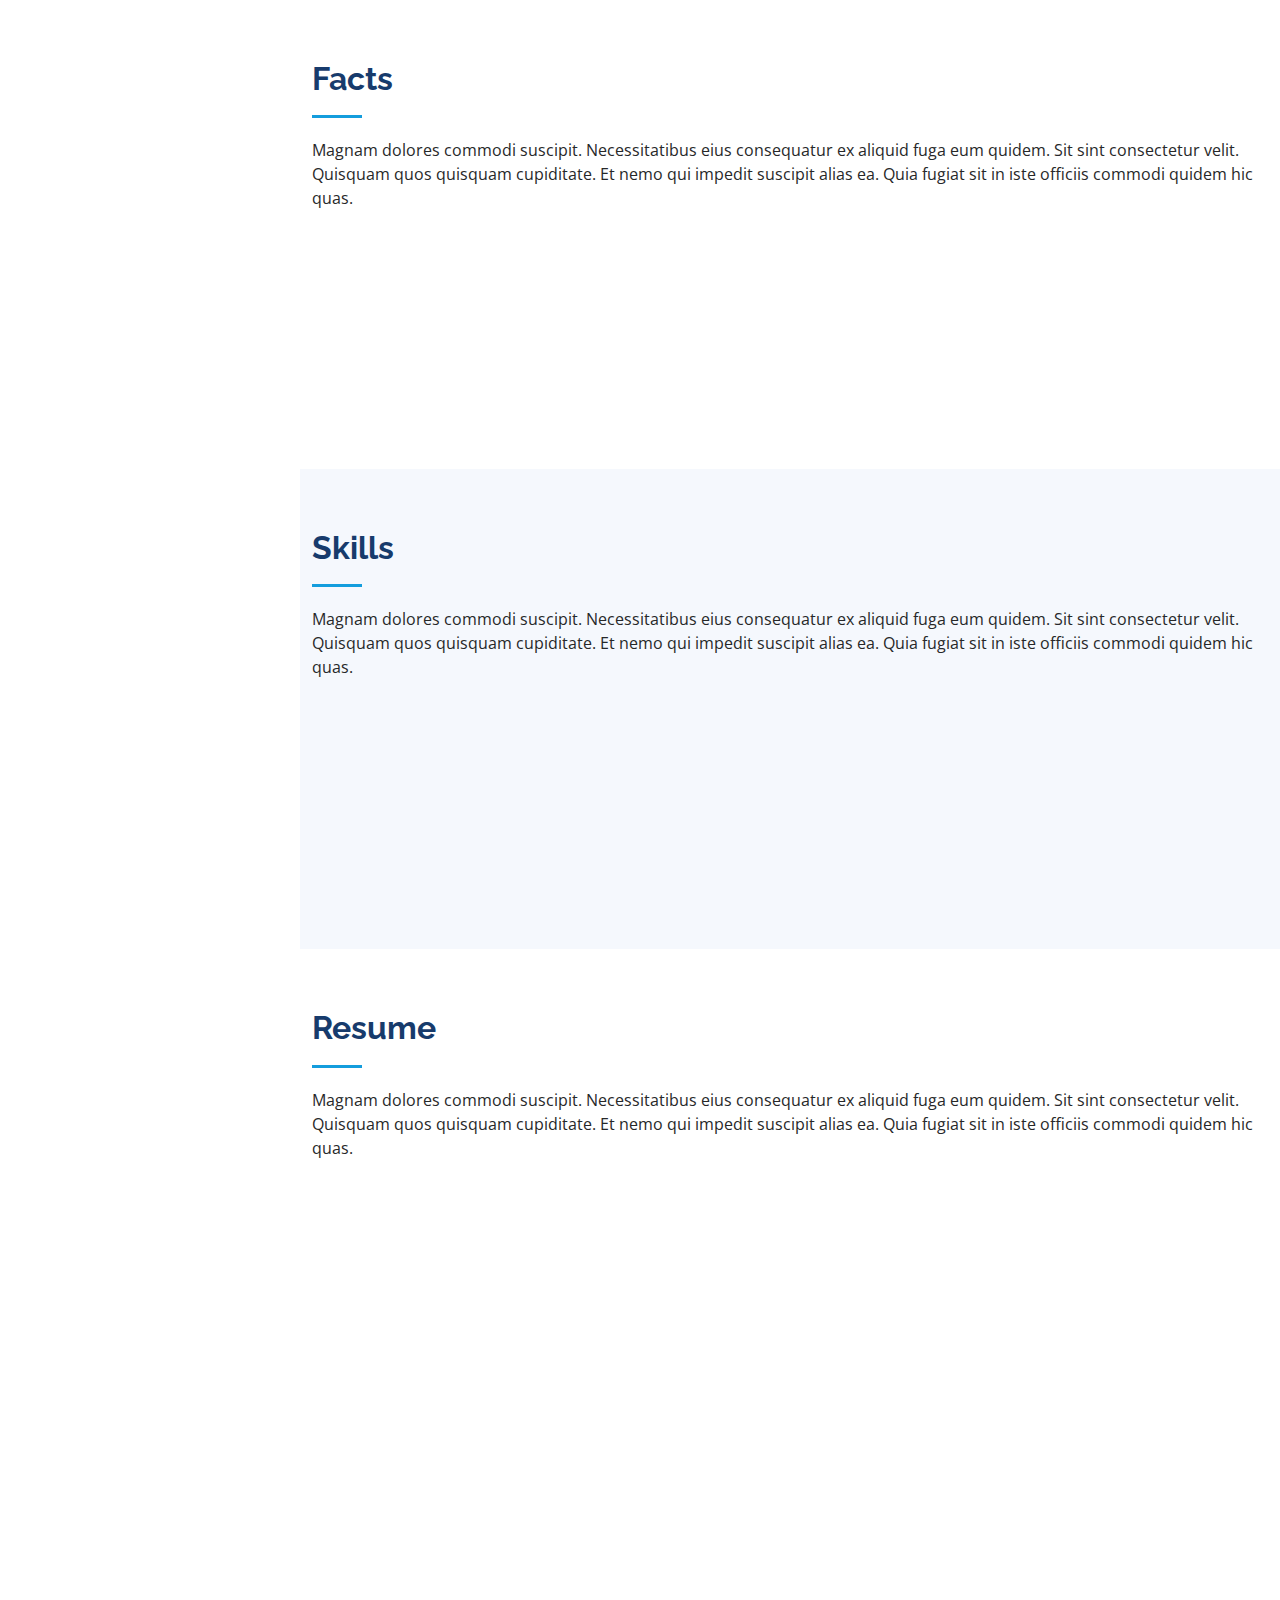
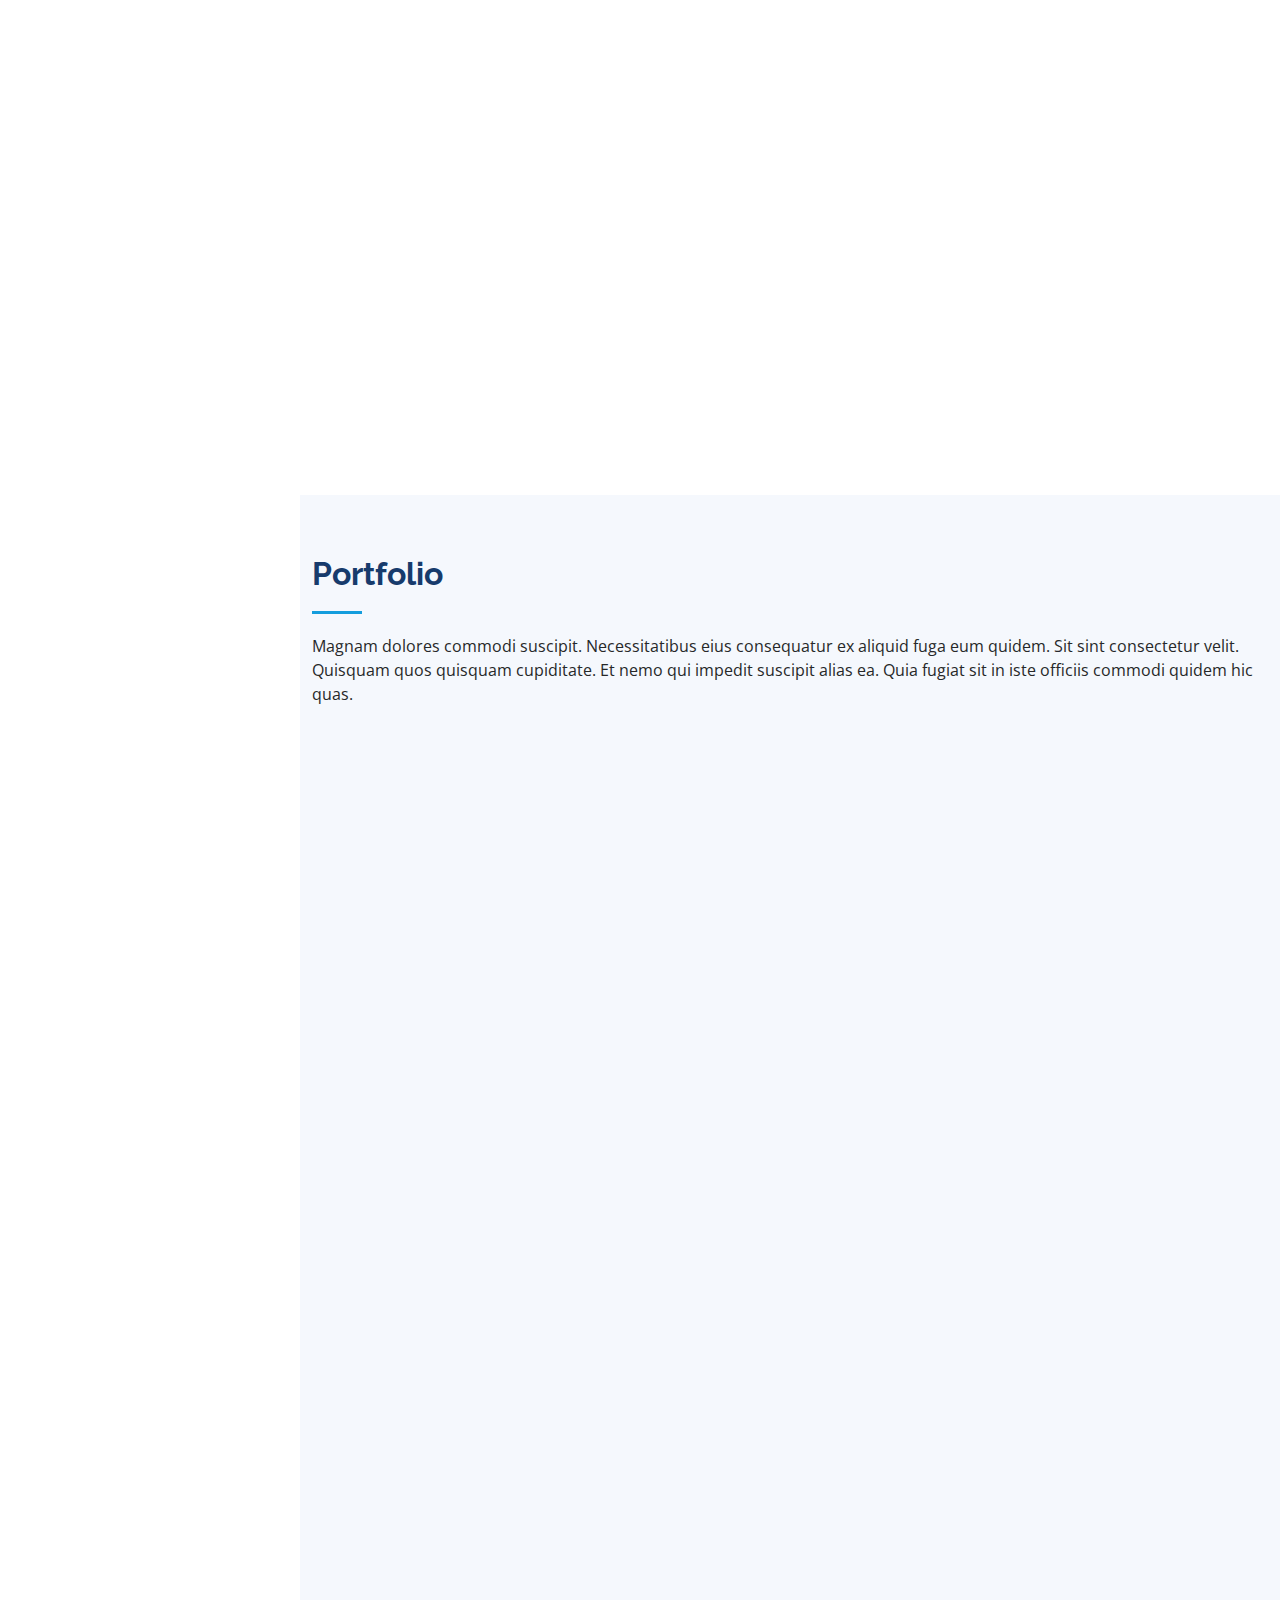
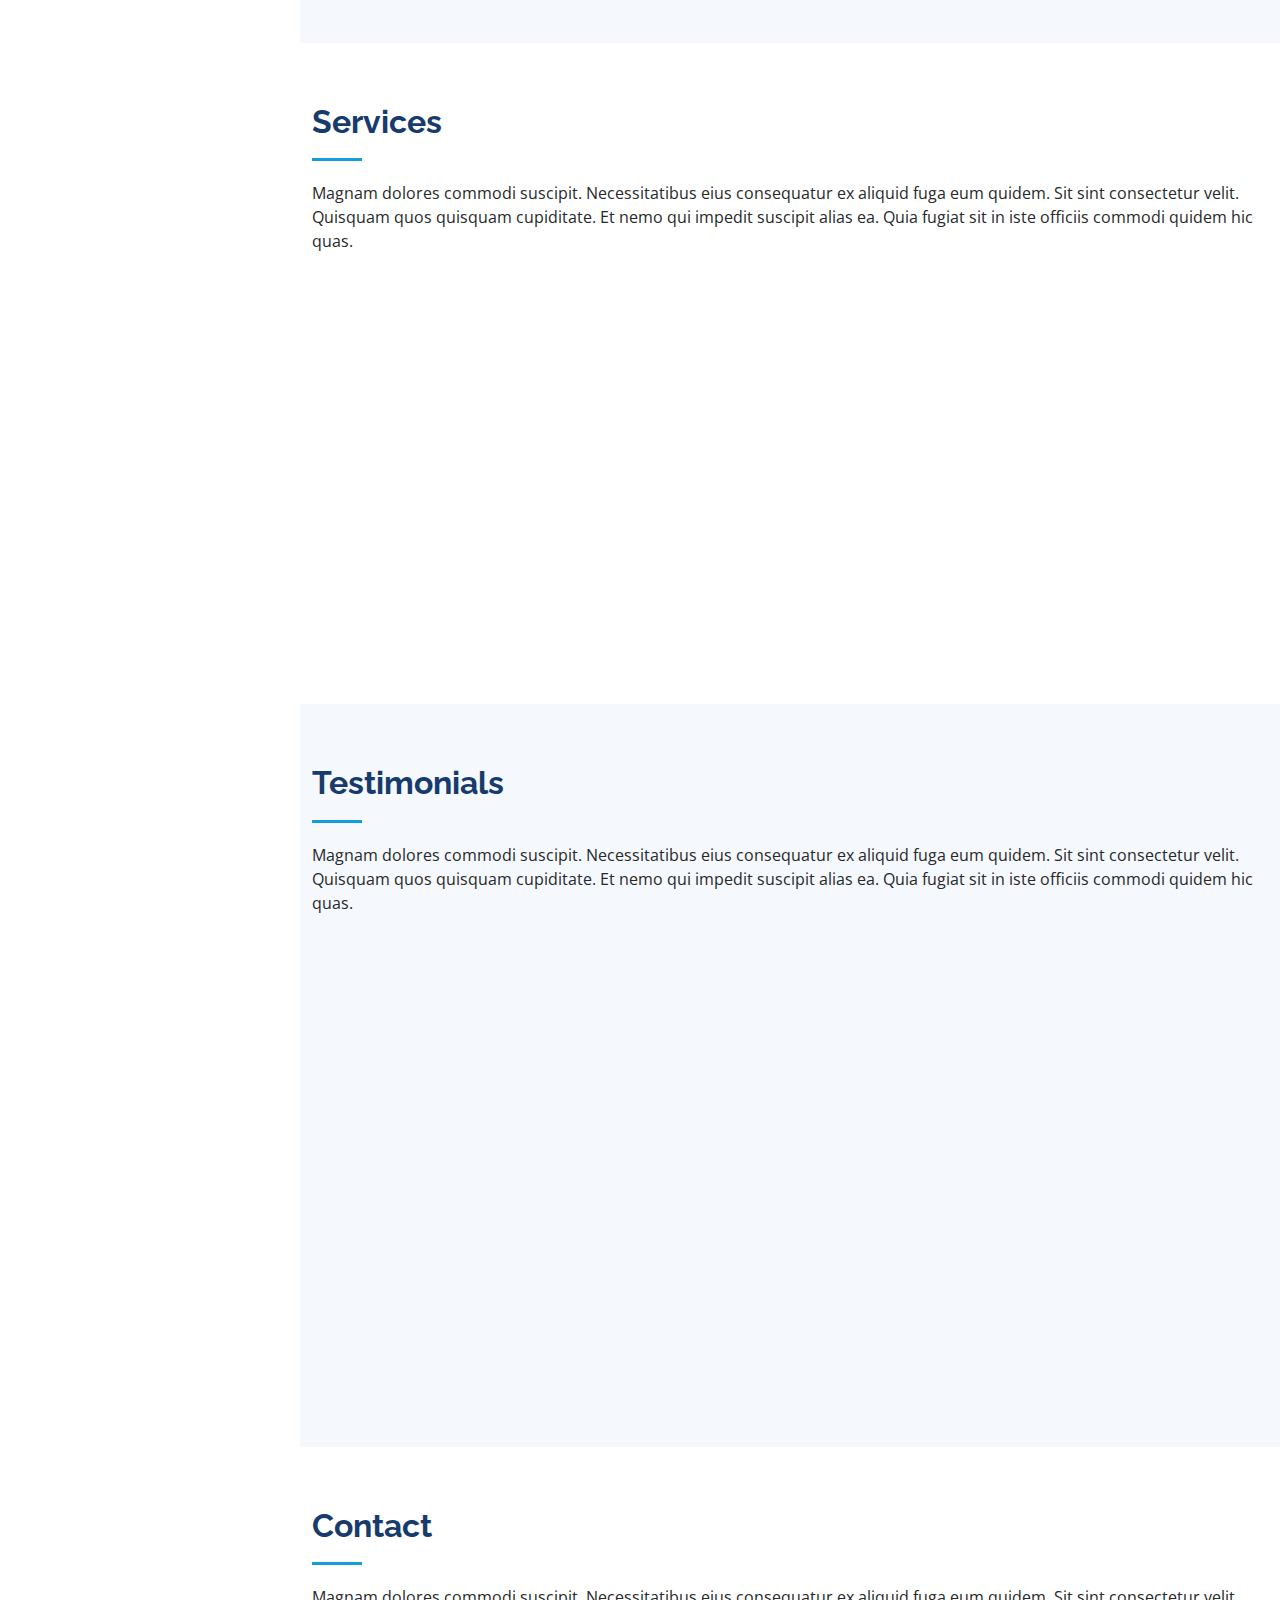
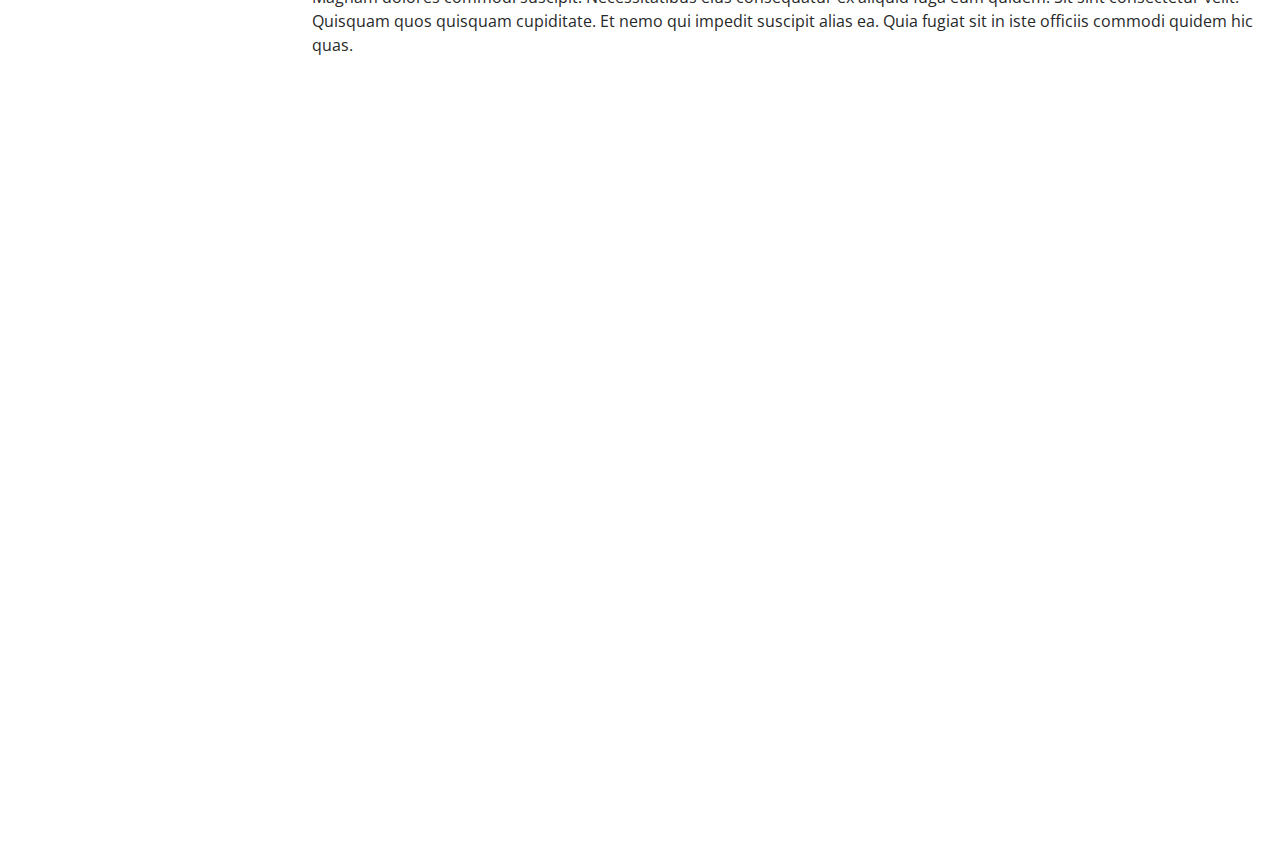
==== commit fde47531: "Update index.html" ====
--- a/index.html
+++ b/index.html
@@ -45,8 +45,8 @@
     <div class="d-flex flex-column">
 
       <div class="profile">
-        <img src="assets/img/profile-img.jpg" alt="" class="img-fluid rounded-circle">
-        <h1 class="text-light"><a href="index.html">Alex Smith</a></h1>
+        <img src="assets/img/noimage.jpg" alt="" class="img-fluid rounded-circle">
+        <h1 class="text-light"><a href="index.html">Rifky Yudha Pradhana</a></h1>
         <div class="social-links mt-3 text-center">
           <a href="#" class="twitter"><i class="bx bxl-twitter"></i></a>
           <a href="#" class="facebook"><i class="bx bxl-facebook"></i></a>
@@ -72,8 +72,8 @@
   <!-- ======= Hero Section ======= -->
   <section id="hero" class="d-flex flex-column justify-content-center align-items-center">
     <div class="hero-container" data-aos="fade-in">
-      <h1>Alex Smith</h1>
-      <p>I'm <span class="typed" data-typed-items="Designer, Developer, Freelancer, Photographer"></span></p>
+      <h1>Rifky Yudha Pradhana</h1>
+      <p>I'm <span class="typed" data-typed-items="Lorem ipsum, Lorem, ipsum"></span></p>
     </div>
   </section><!-- End Hero -->
 
@@ -90,7 +90,7 @@
 
         <div class="row">
           <div class="col-lg-4" data-aos="fade-right">
-            <img src="assets/img/profile-img.jpg" class="img-fluid" alt="">
+            <img src="assets/img/noimage.jpg" class="img-fluid" alt="">
           </div>
           <div class="col-lg-8 pt-4 pt-lg-0 content" data-aos="fade-left">
             <h3>UI/UX Designer &amp; Web Developer.</h3>
@@ -253,7 +253,7 @@
           <div class="col-lg-6" data-aos="fade-up">
             <h3 class="resume-title">Sumary</h3>
             <div class="resume-item pb-0">
-              <h4>Alex Smith</h4>
+              <h4>Rifky Yudha Pradhana</h4>
               <p><em>Innovative and deadline-driven Graphic Designer with 3+ years of experience designing and developing user-centered digital/print marketing material from initial concept to final, polished deliverable.</em></p>
               <ul>
                 <li>Portland par 127,Orlando, FL</li>
@@ -658,4 +658,4 @@
 
 </body>
 
-</html>+</html>
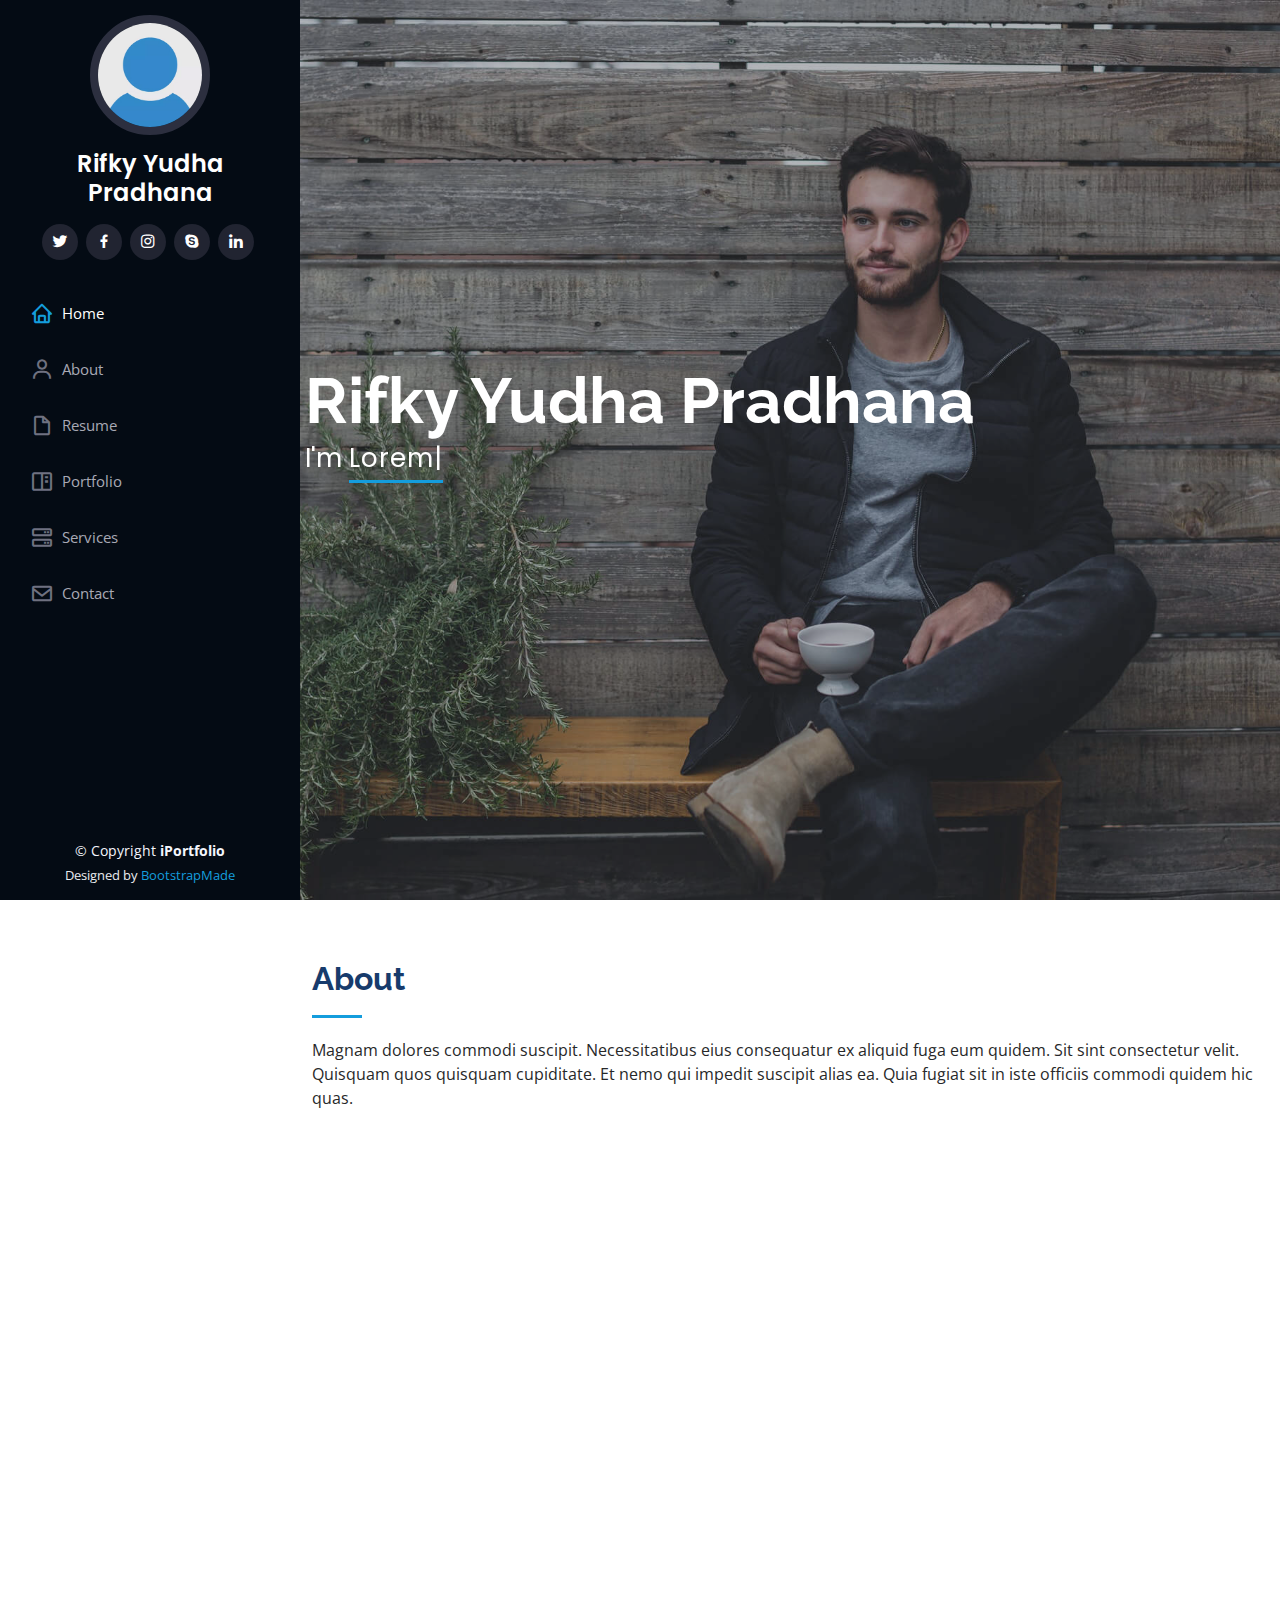
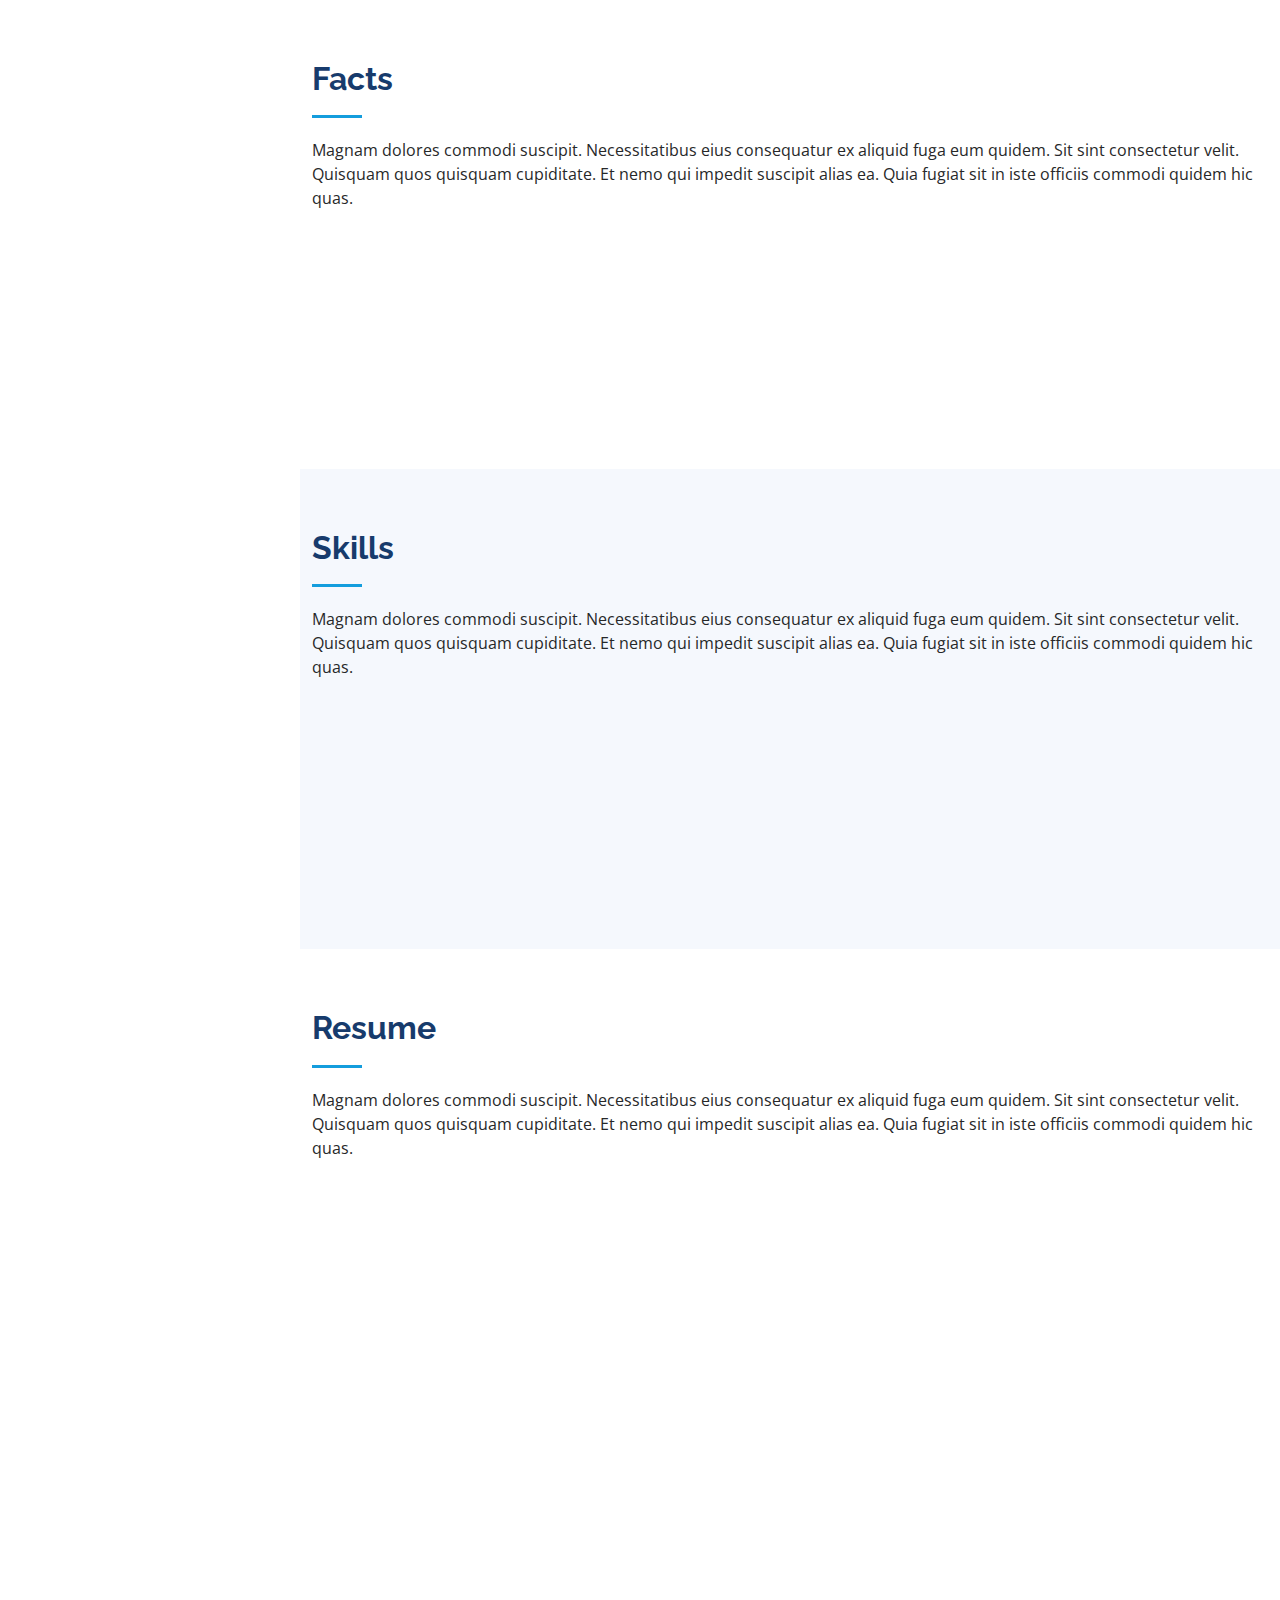
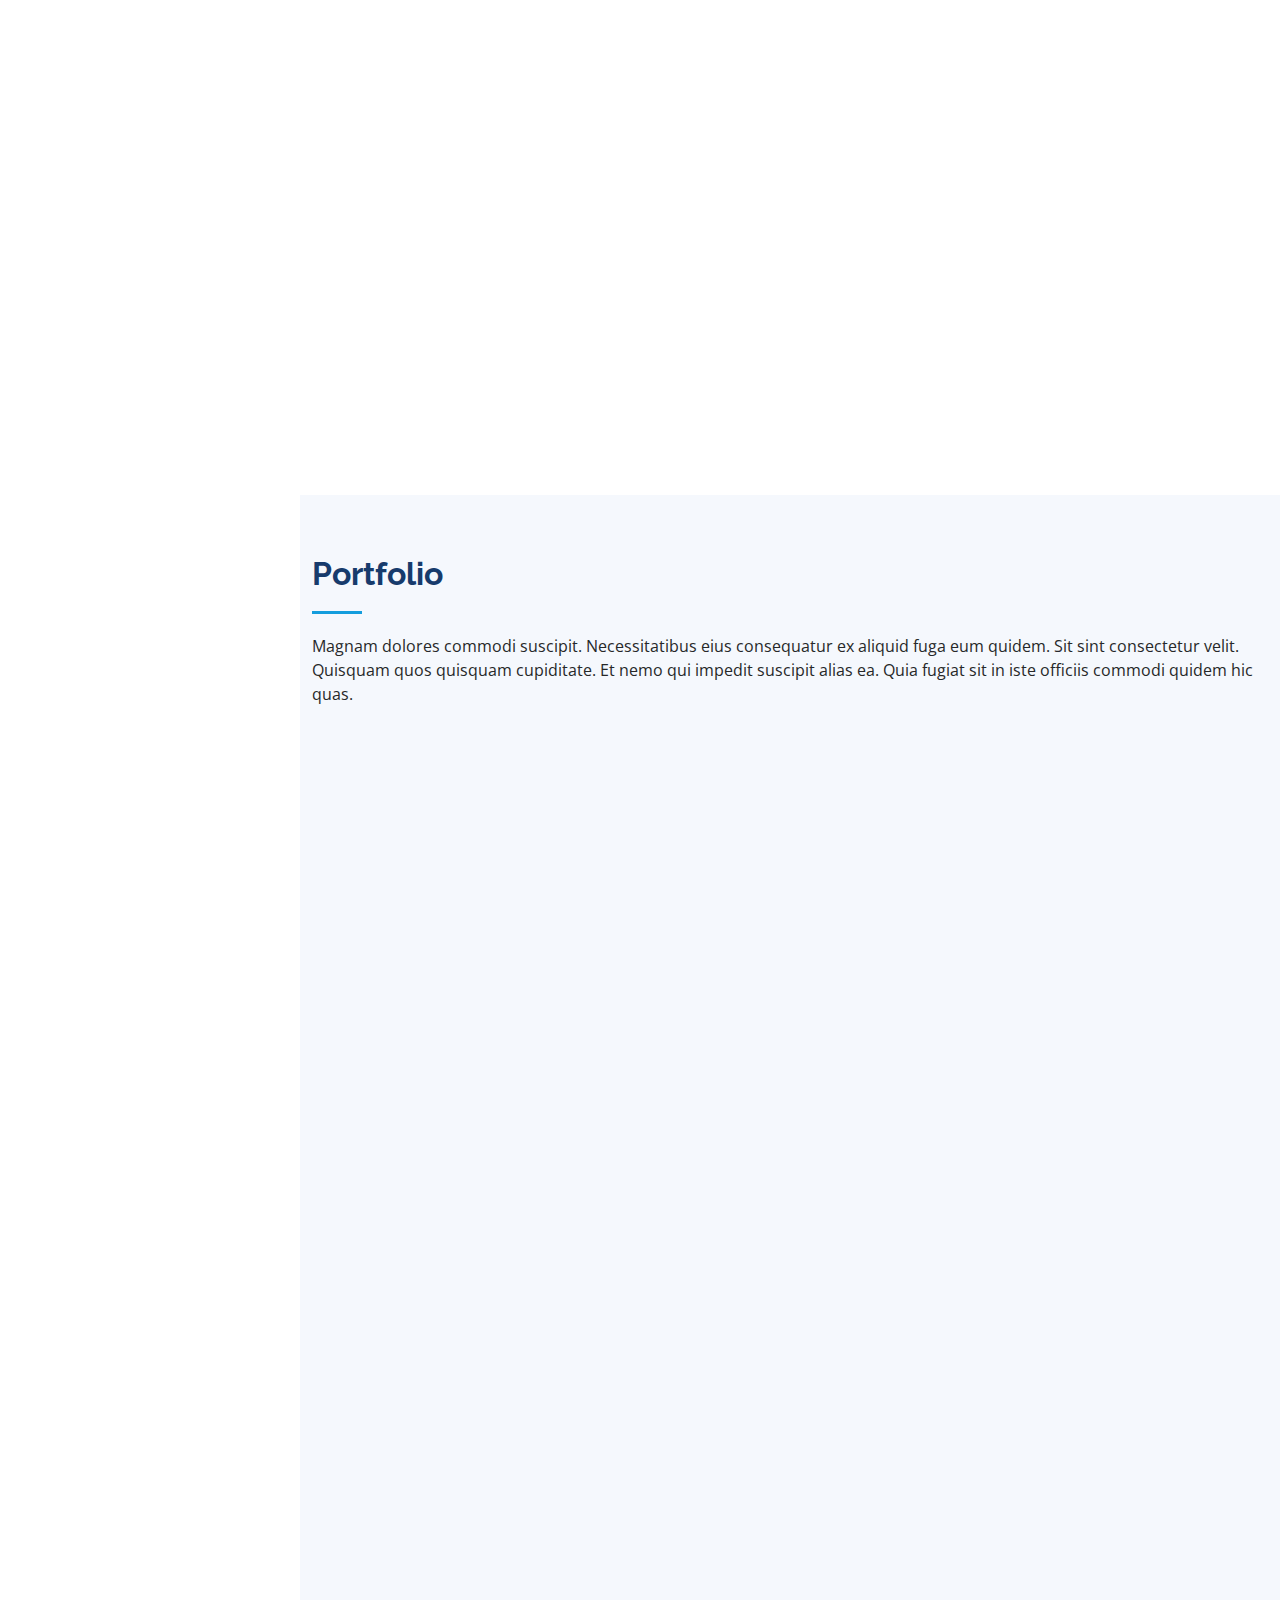
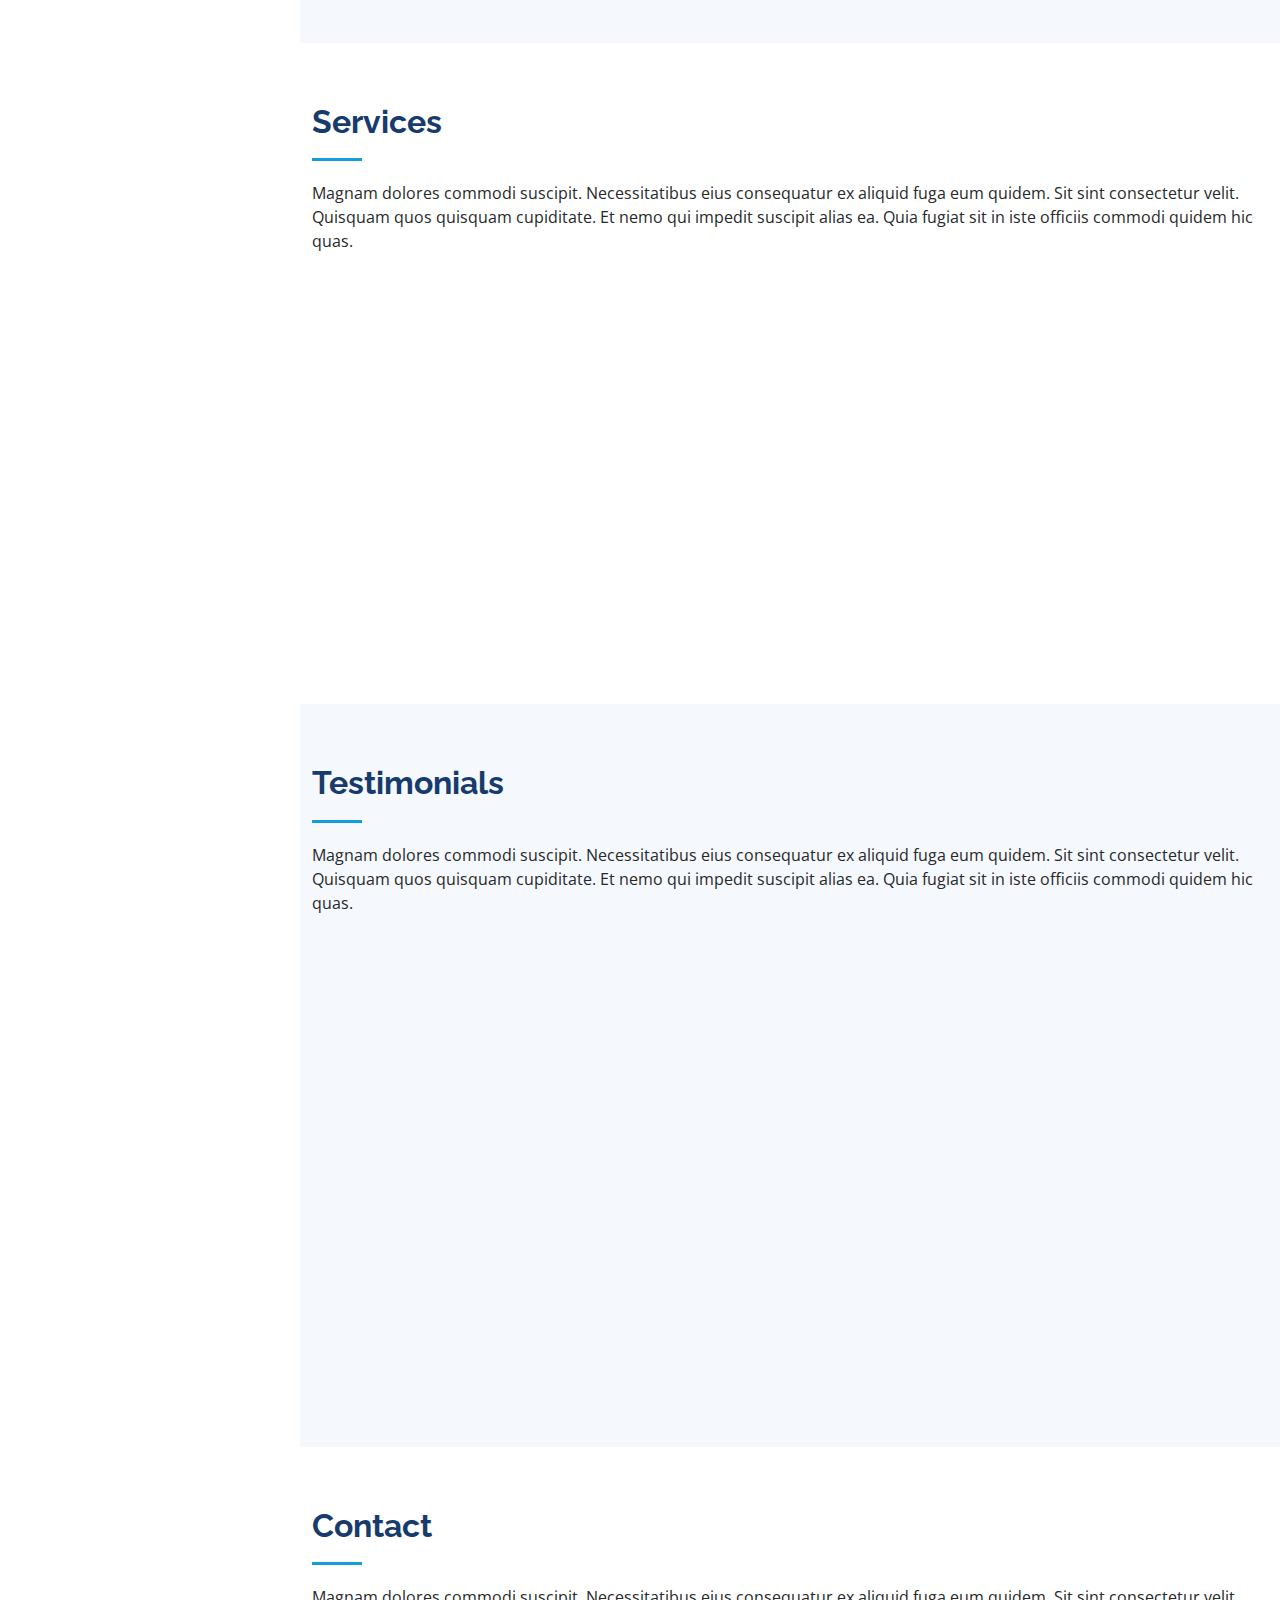
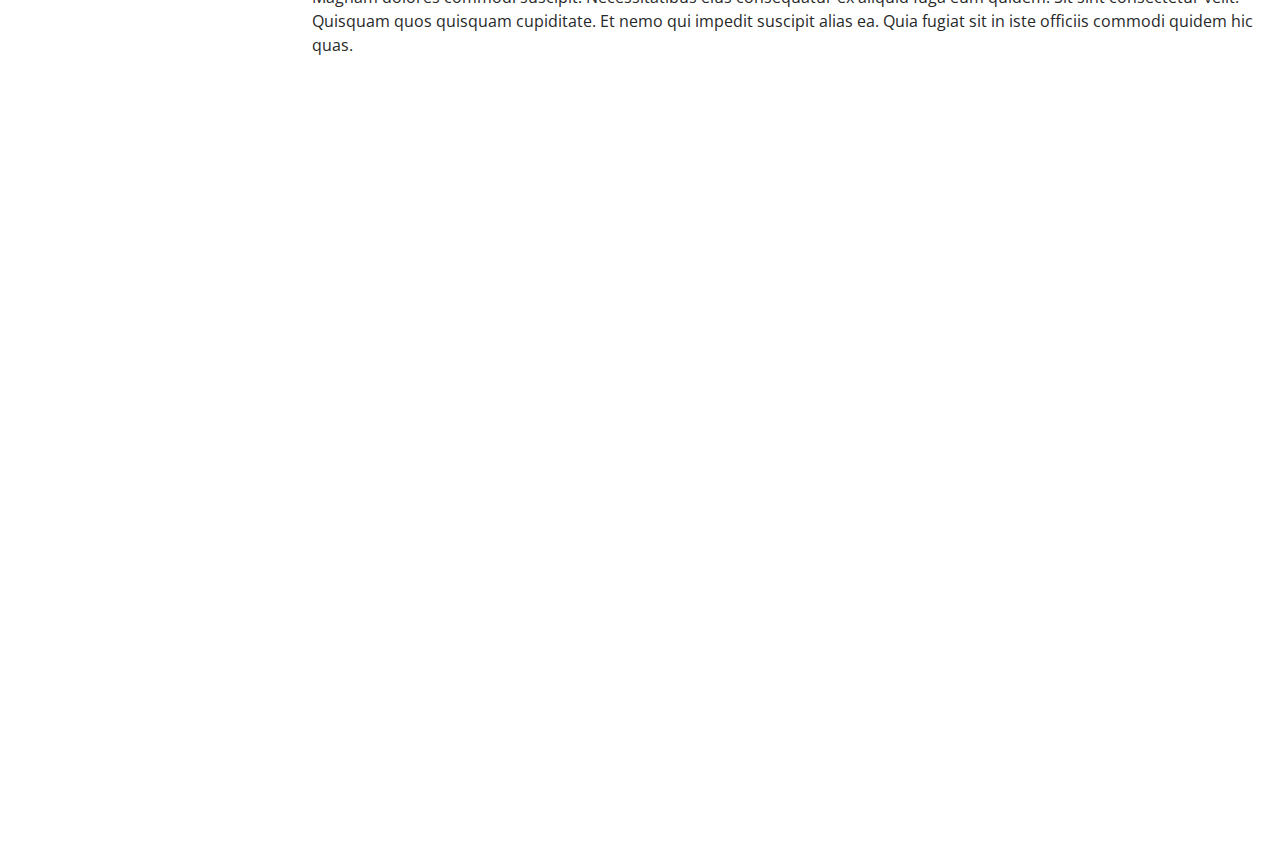
==== commit e11f8e4c: "Update index.html" ====
--- a/index.html
+++ b/index.html
@@ -46,7 +46,7 @@
 
       <div class="profile">
         <img src="assets/img/noimage.jpg" alt="" class="img-fluid rounded-circle">
-        <h1 class="text-light"><a href="index.html">Rifky Yudha Pradhana</a></h1>
+        <h1 class="text-light"><a href="index.html"><center>Rifky Yudha Pradhana</center></a></h1>
         <div class="social-links mt-3 text-center">
           <a href="#" class="twitter"><i class="bx bxl-twitter"></i></a>
           <a href="#" class="facebook"><i class="bx bxl-facebook"></i></a>
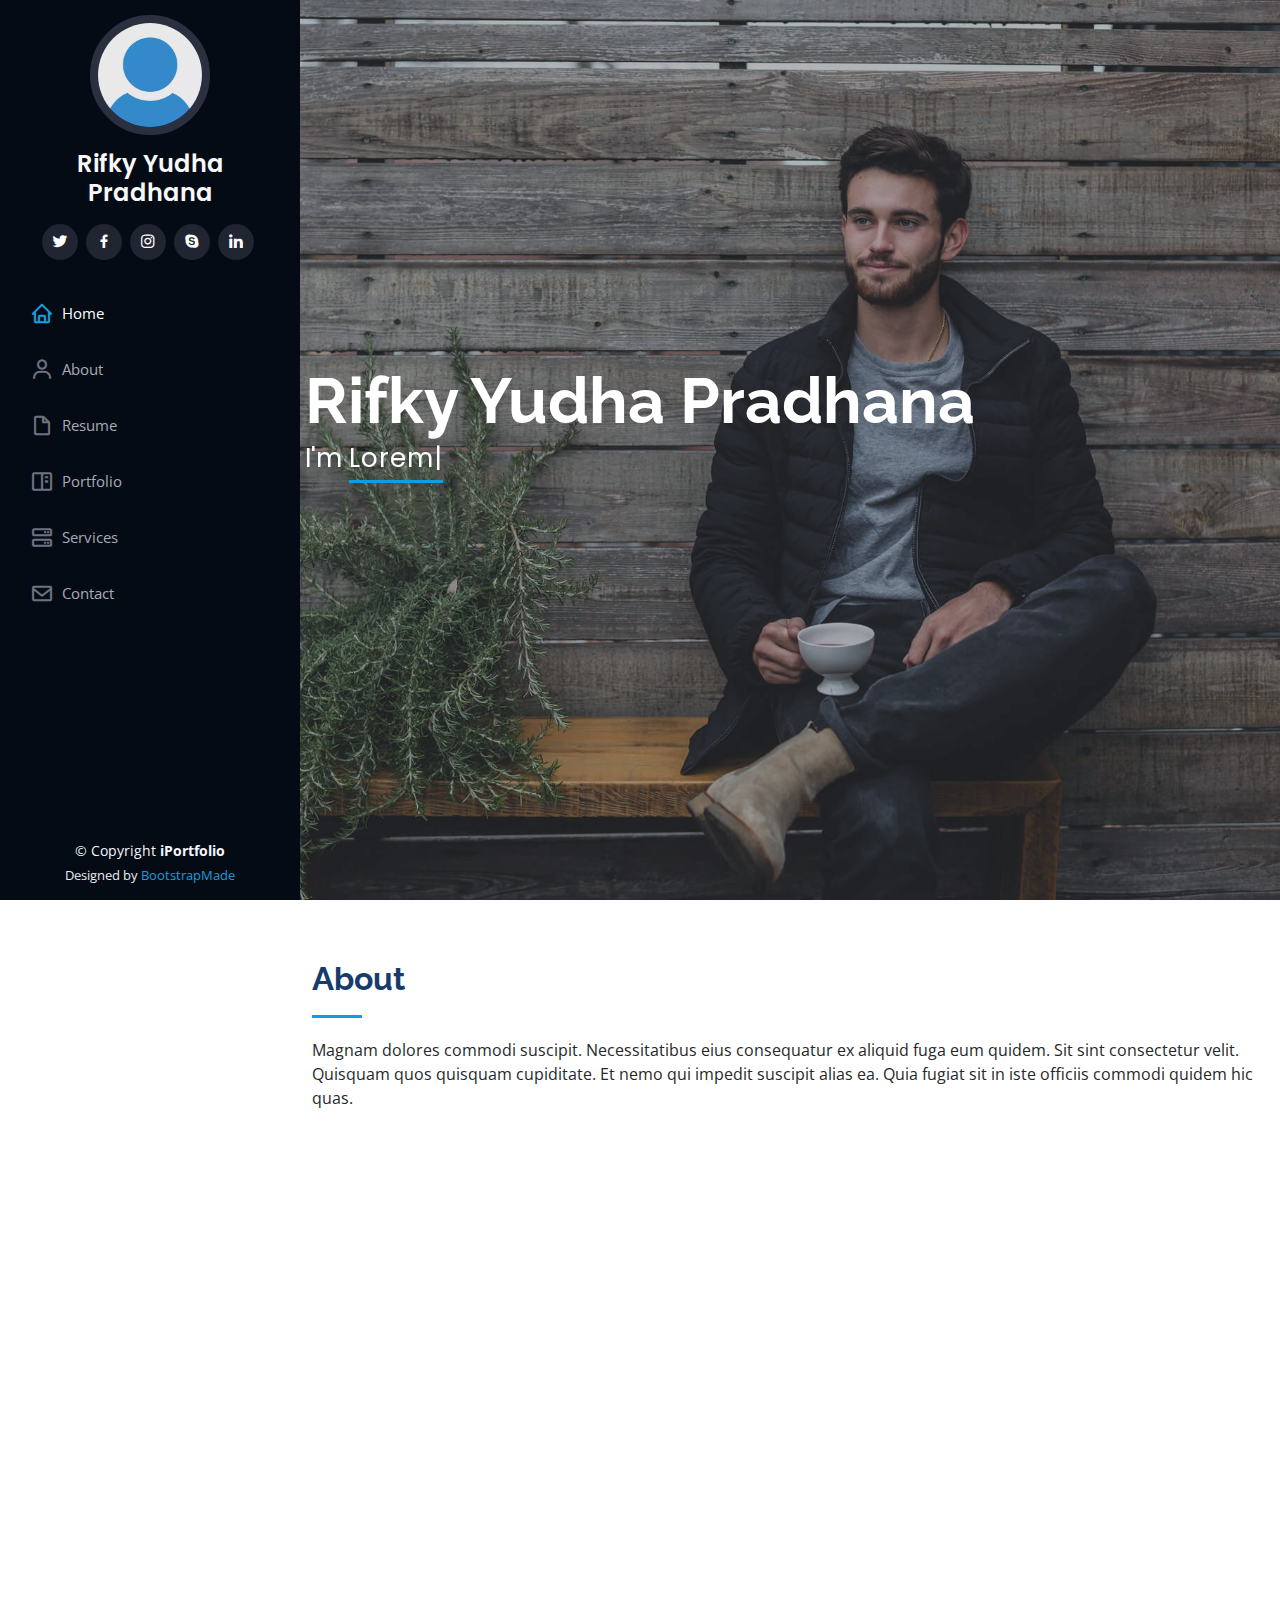
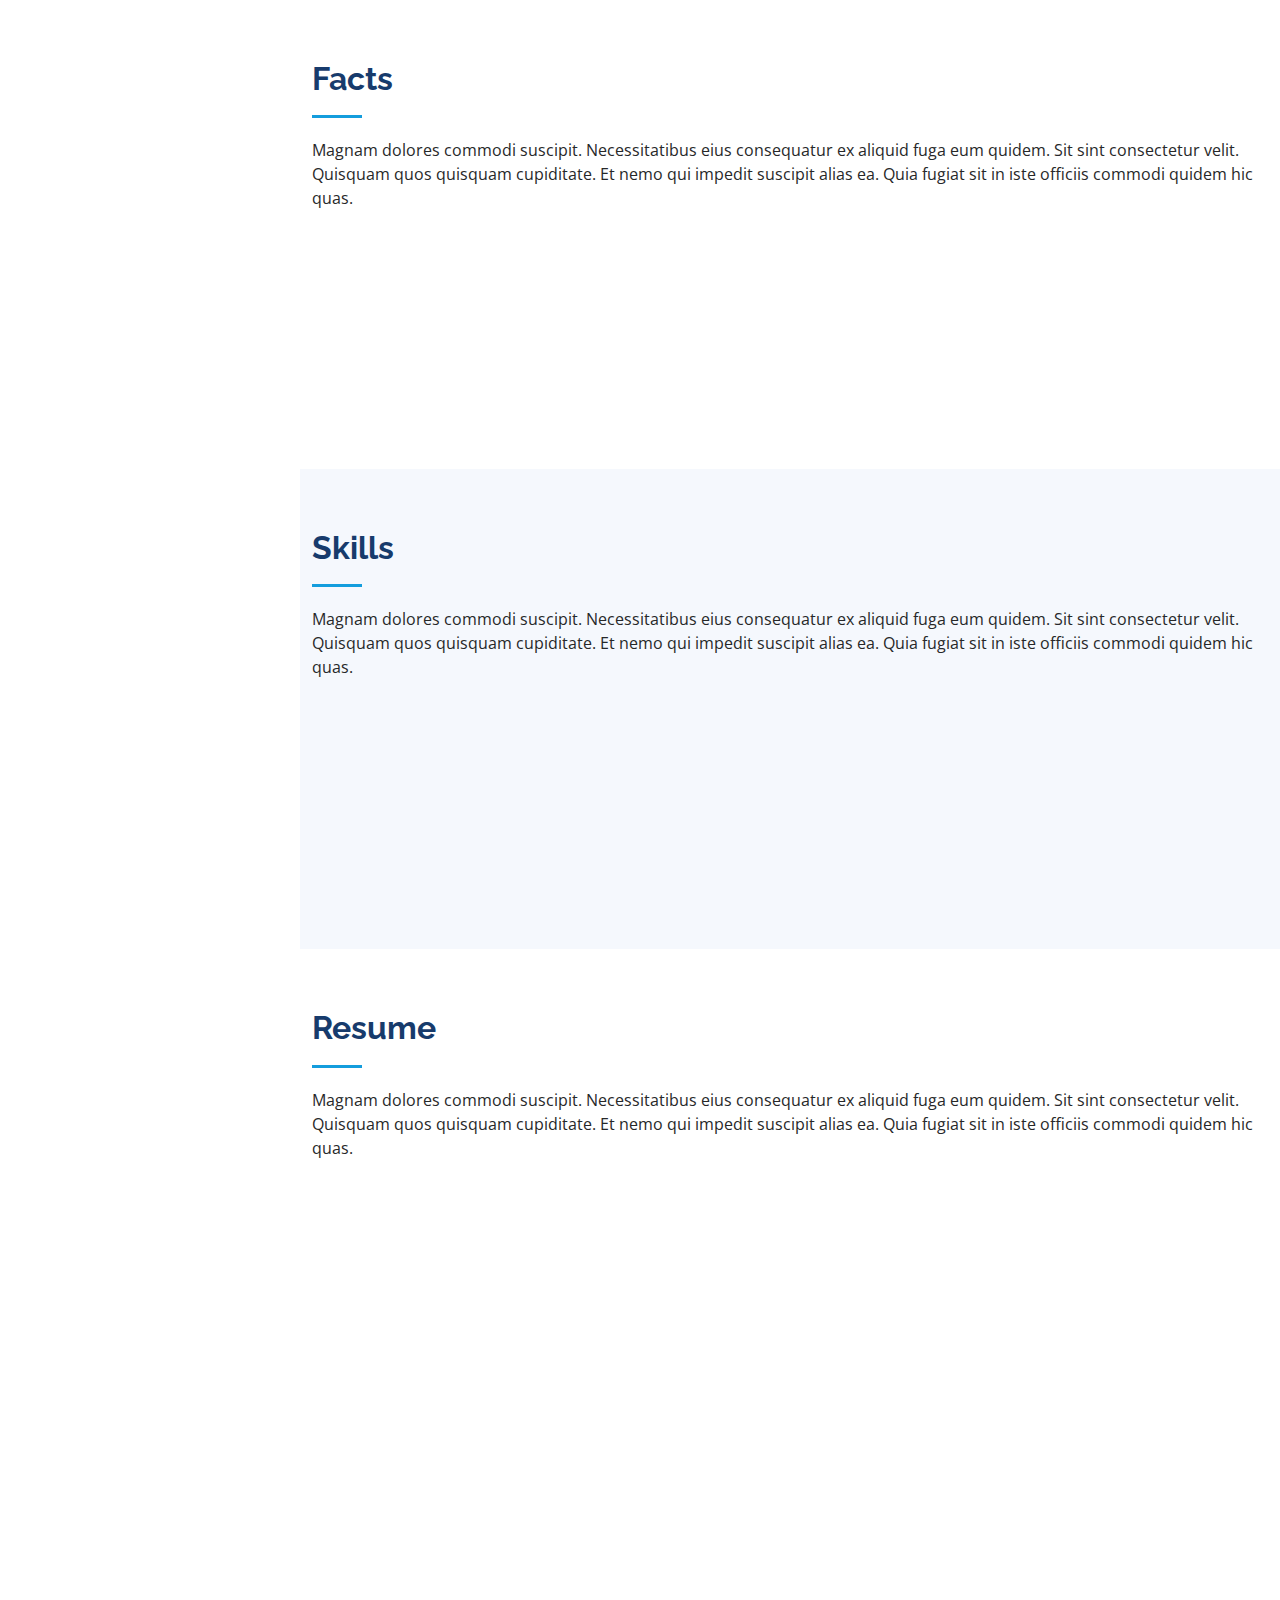
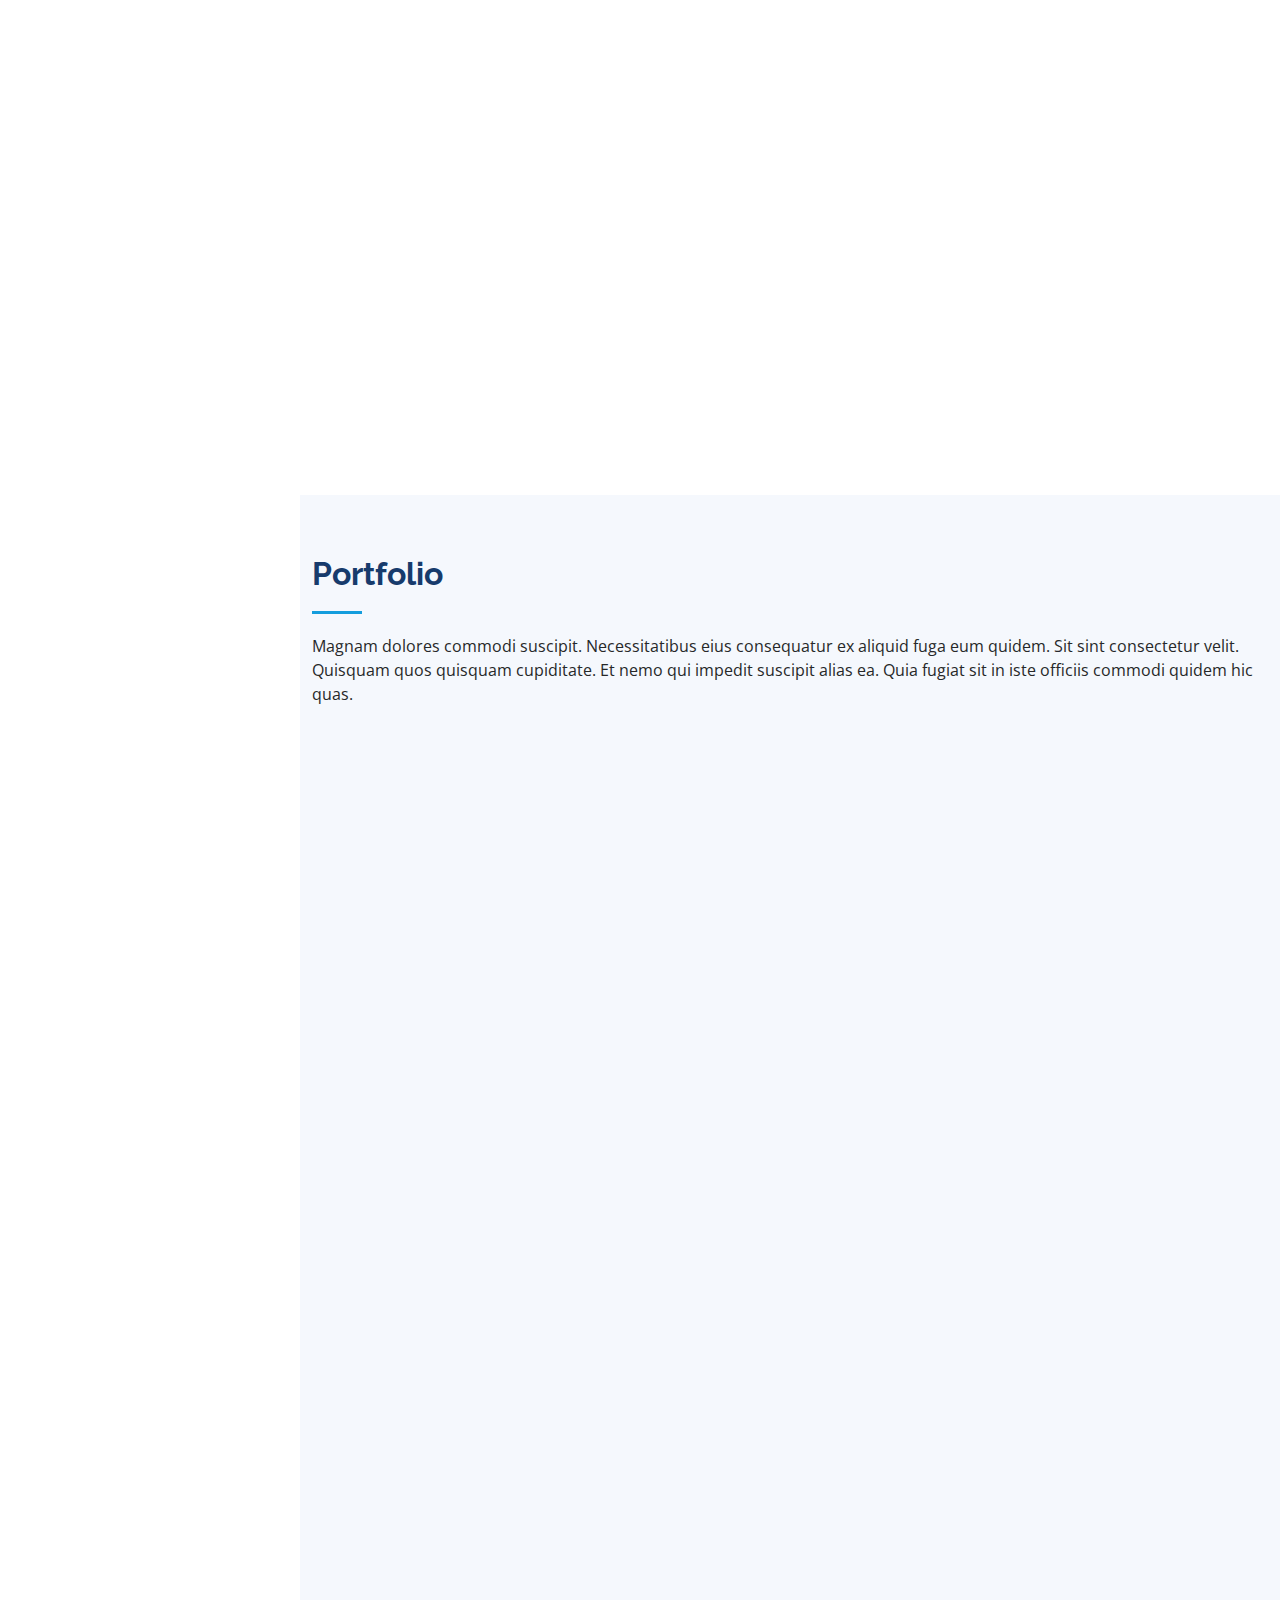
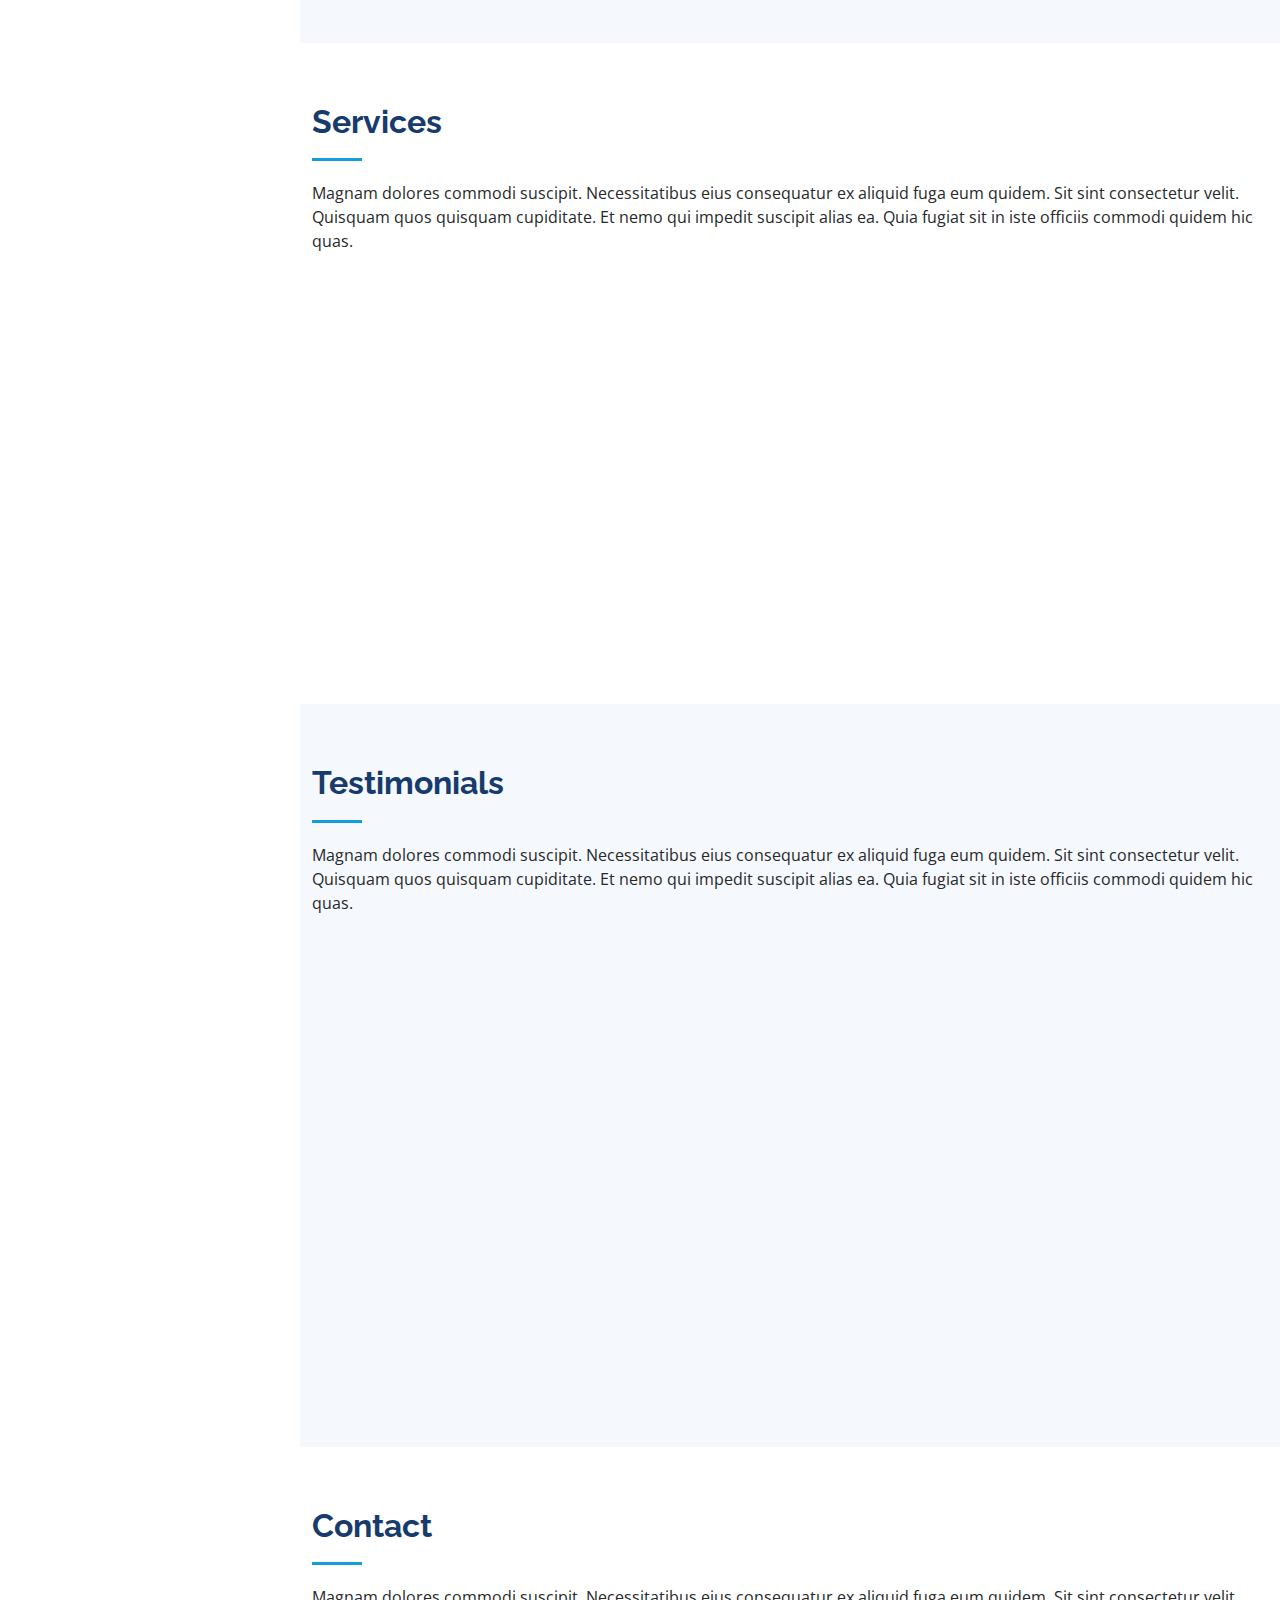
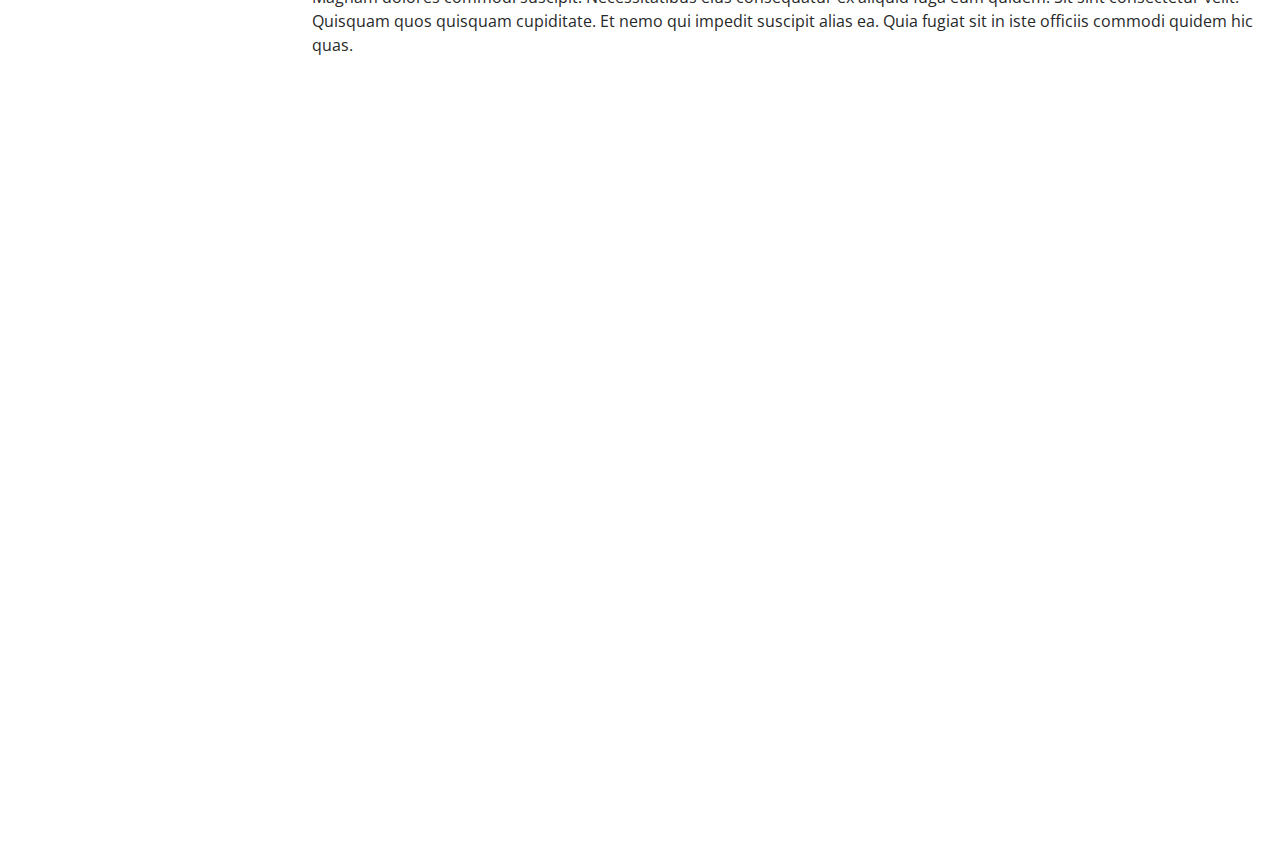
==== commit a7f0c95b: "Update index.html" ====
--- a/index.html
+++ b/index.html
@@ -46,7 +46,7 @@
 
       <div class="profile">
         <img src="assets/img/noimage.jpg" alt="" class="img-fluid rounded-circle">
-        <h1 class="text-light"><a href="index.html"><center>Rifky Yudha Pradhana</center></a></h1>
+        <h1 class="text-light"><center>Rifky Yudha Pradhana</center></h1>
         <div class="social-links mt-3 text-center">
           <a href="#" class="twitter"><i class="bx bxl-twitter"></i></a>
           <a href="#" class="facebook"><i class="bx bxl-facebook"></i></a>
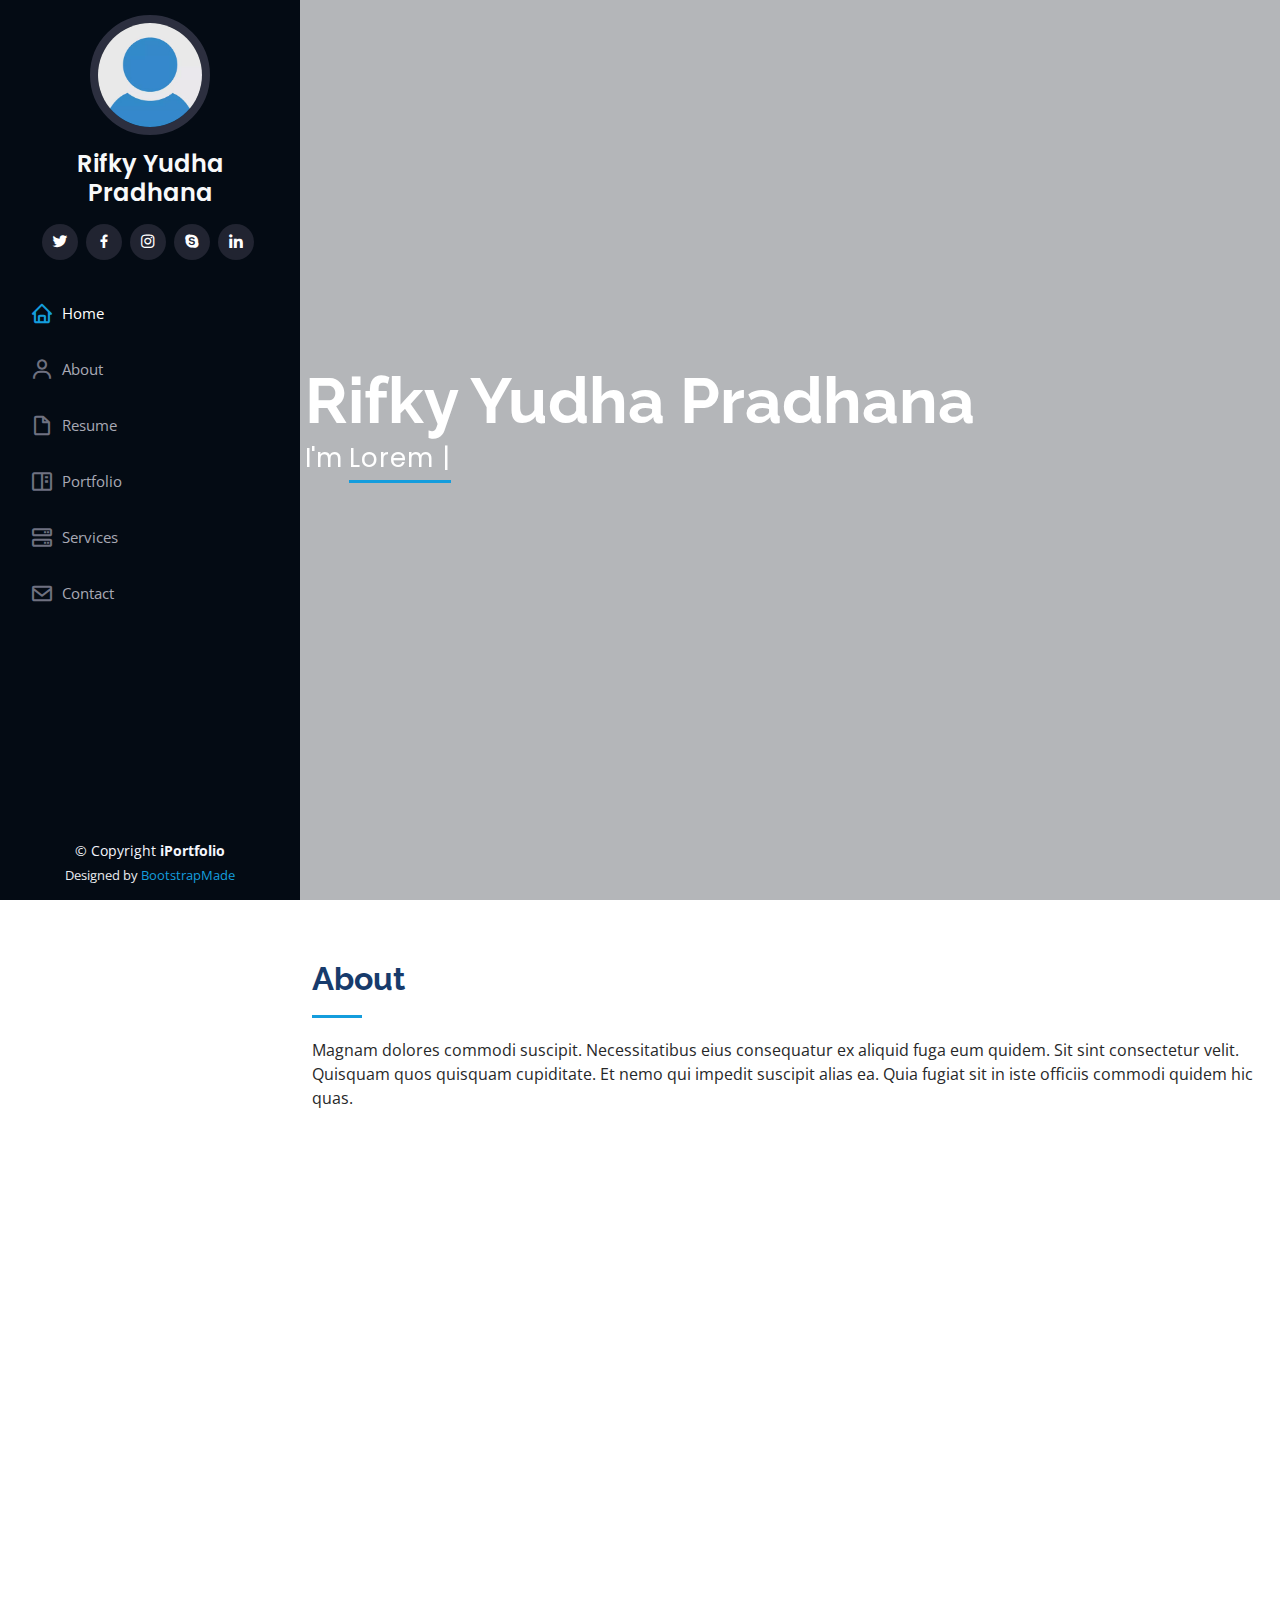
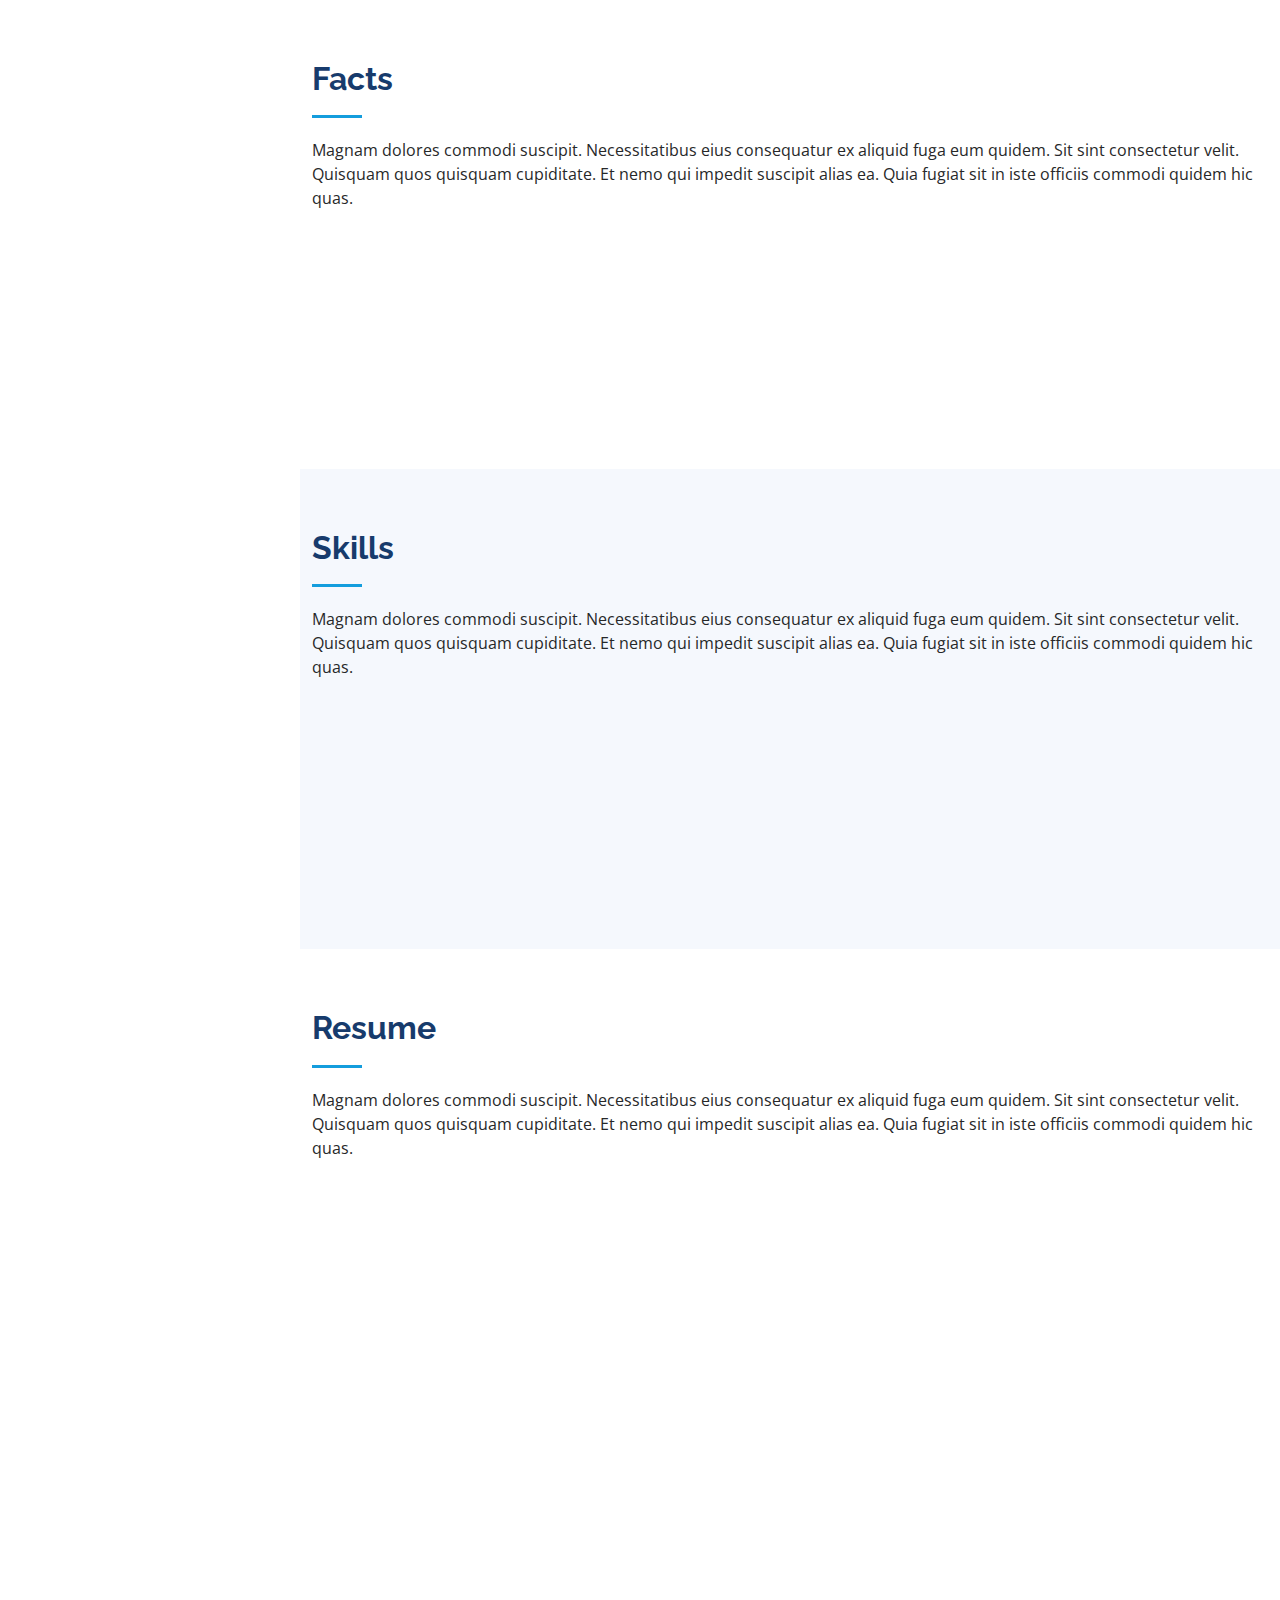
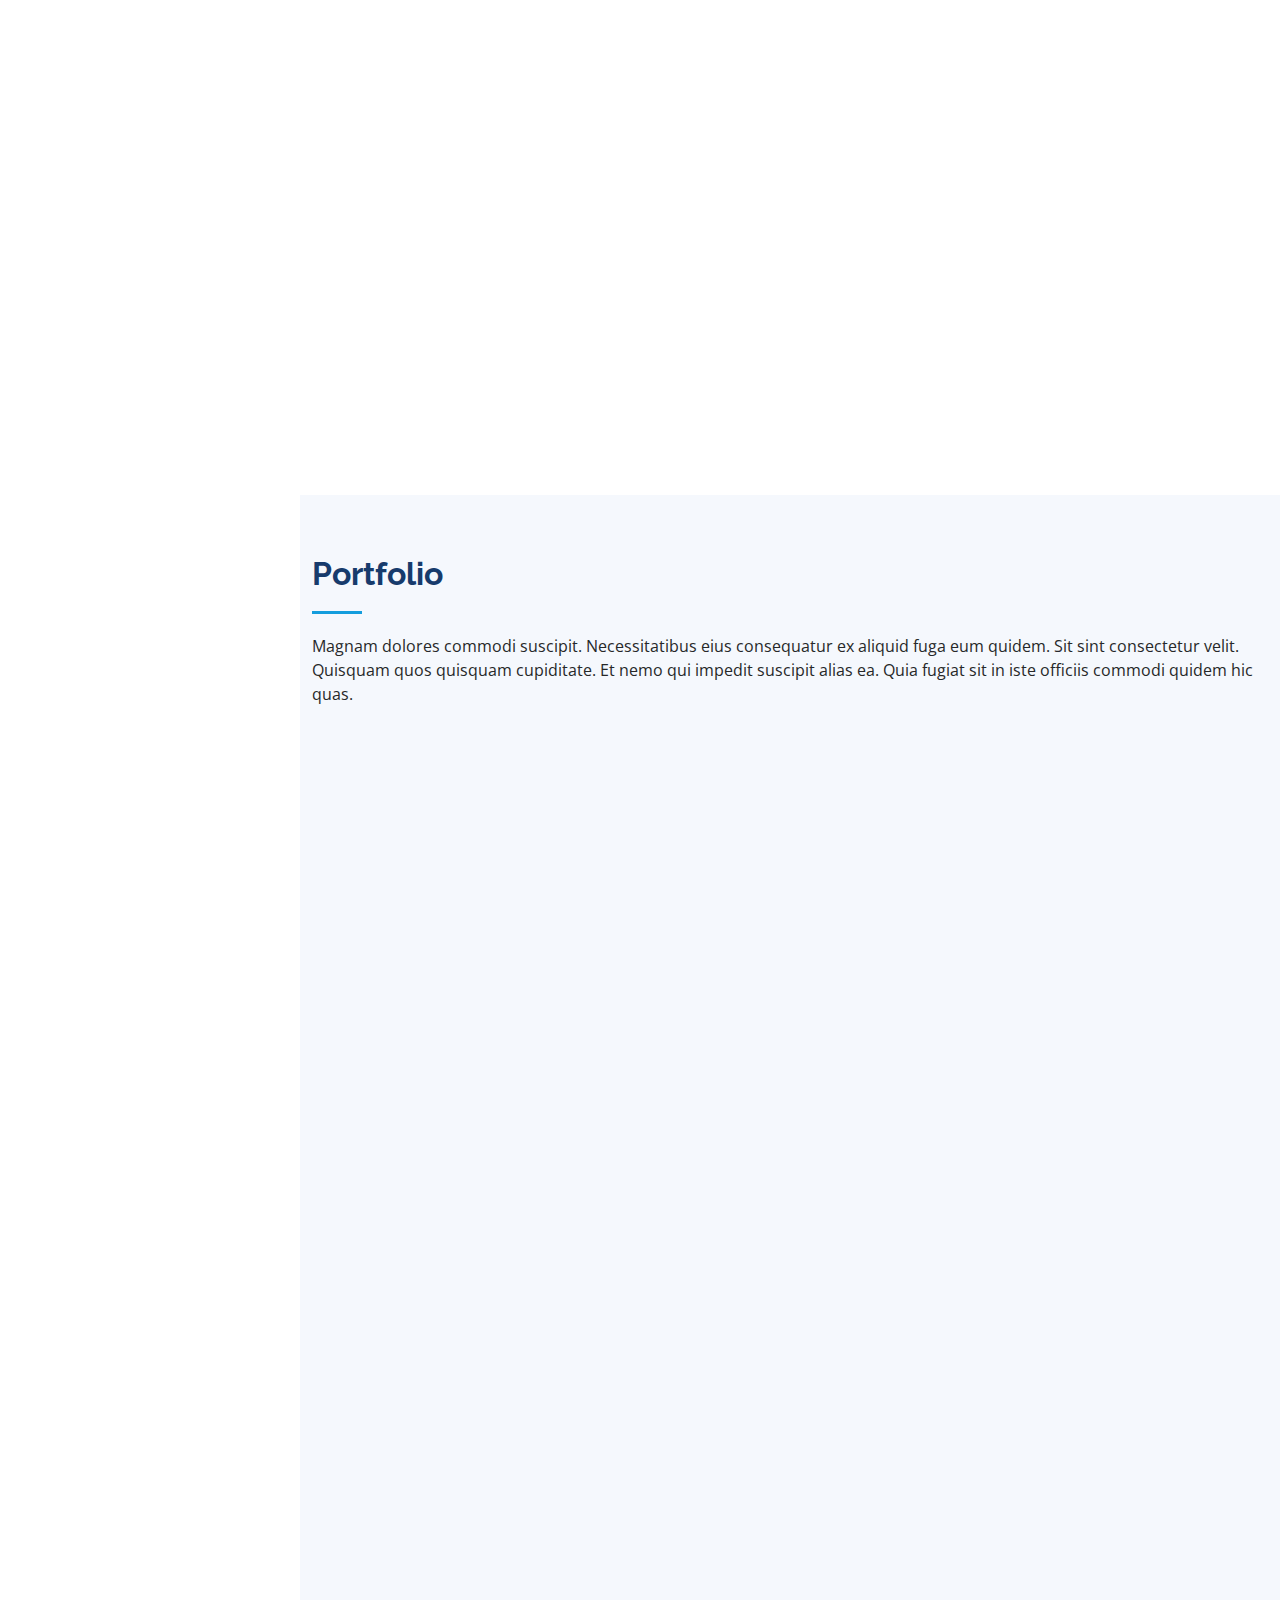
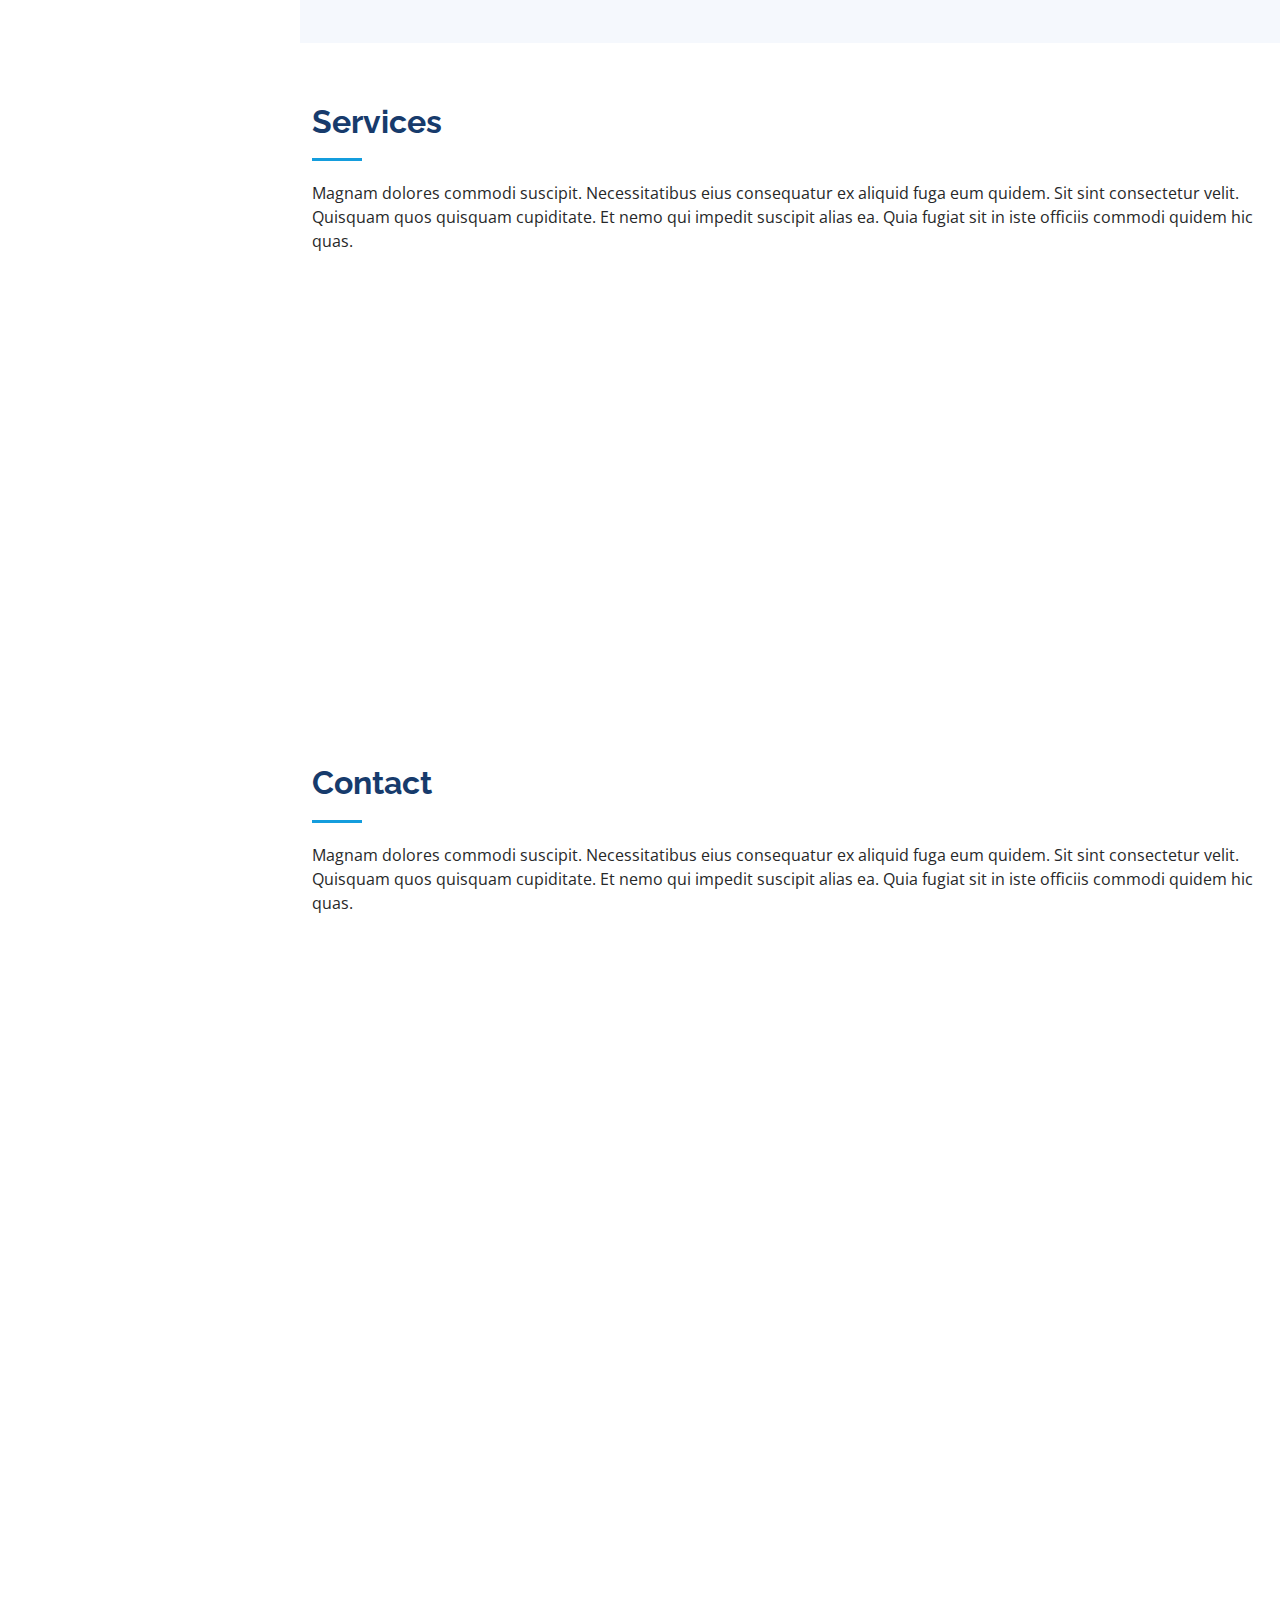
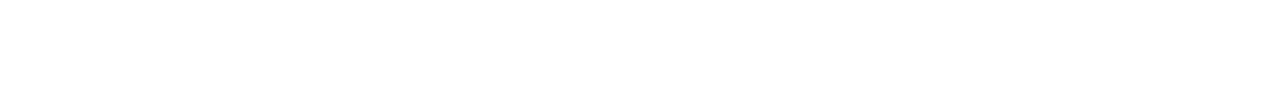
==== commit 042c69d9: "Update index.html" ====
--- a/index.html
+++ b/index.html
@@ -468,90 +468,6 @@
       </div>
     </section><!-- End Services Section -->
 
-    <!-- ======= Testimonials Section ======= -->
-    <section id="testimonials" class="testimonials section-bg">
-      <div class="container">
-
-        <div class="section-title">
-          <h2>Testimonials</h2>
-          <p>Magnam dolores commodi suscipit. Necessitatibus eius consequatur ex aliquid fuga eum quidem. Sit sint consectetur velit. Quisquam quos quisquam cupiditate. Et nemo qui impedit suscipit alias ea. Quia fugiat sit in iste officiis commodi quidem hic quas.</p>
-        </div>
-
-        <div class="testimonials-slider swiper" data-aos="fade-up" data-aos-delay="100">
-          <div class="swiper-wrapper">
-
-            <div class="swiper-slide">
-              <div class="testimonial-item" data-aos="fade-up">
-                <p>
-                  <i class="bx bxs-quote-alt-left quote-icon-left"></i>
-                  Proin iaculis purus consequat sem cure digni ssim donec porttitora entum suscipit rhoncus. Accusantium quam, ultricies eget id, aliquam eget nibh et. Maecen aliquam, risus at semper.
-                  <i class="bx bxs-quote-alt-right quote-icon-right"></i>
-                </p>
-                <img src="assets/img/testimonials/testimonials-1.jpg" class="testimonial-img" alt="">
-                <h3>Saul Goodman</h3>
-                <h4>Ceo &amp; Founder</h4>
-              </div>
-            </div><!-- End testimonial item -->
-
-            <div class="swiper-slide">
-              <div class="testimonial-item" data-aos="fade-up" data-aos-delay="100">
-                <p>
-                  <i class="bx bxs-quote-alt-left quote-icon-left"></i>
-                  Export tempor illum tamen malis malis eram quae irure esse labore quem cillum quid cillum eram malis quorum velit fore eram velit sunt aliqua noster fugiat irure amet legam anim culpa.
-                  <i class="bx bxs-quote-alt-right quote-icon-right"></i>
-                </p>
-                <img src="assets/img/testimonials/testimonials-2.jpg" class="testimonial-img" alt="">
-                <h3>Sara Wilsson</h3>
-                <h4>Designer</h4>
-              </div>
-            </div><!-- End testimonial item -->
-
-            <div class="swiper-slide">
-              <div class="testimonial-item" data-aos="fade-up" data-aos-delay="200">
-                <p>
-                  <i class="bx bxs-quote-alt-left quote-icon-left"></i>
-                  Enim nisi quem export duis labore cillum quae magna enim sint quorum nulla quem veniam duis minim tempor labore quem eram duis noster aute amet eram fore quis sint minim.
-                  <i class="bx bxs-quote-alt-right quote-icon-right"></i>
-                </p>
-                <img src="assets/img/testimonials/testimonials-3.jpg" class="testimonial-img" alt="">
-                <h3>Jena Karlis</h3>
-                <h4>Store Owner</h4>
-              </div>
-            </div><!-- End testimonial item -->
-
-            <div class="swiper-slide">
-              <div class="testimonial-item" data-aos="fade-up" data-aos-delay="300">
-                <p>
-                  <i class="bx bxs-quote-alt-left quote-icon-left"></i>
-                  Fugiat enim eram quae cillum dolore dolor amet nulla culpa multos export minim fugiat minim velit minim dolor enim duis veniam ipsum anim magna sunt elit fore quem dolore labore illum veniam.
-                  <i class="bx bxs-quote-alt-right quote-icon-right"></i>
-                </p>
-                <img src="assets/img/testimonials/testimonials-4.jpg" class="testimonial-img" alt="">
-                <h3>Matt Brandon</h3>
-                <h4>Freelancer</h4>
-              </div>
-            </div><!-- End testimonial item -->
-
-            <div class="swiper-slide">
-              <div class="testimonial-item" data-aos="fade-up" data-aos-delay="400">
-                <p>
-                  <i class="bx bxs-quote-alt-left quote-icon-left"></i>
-                  Quis quorum aliqua sint quem legam fore sunt eram irure aliqua veniam tempor noster veniam enim culpa labore duis sunt culpa nulla illum cillum fugiat legam esse veniam culpa fore nisi cillum quid.
-                  <i class="bx bxs-quote-alt-right quote-icon-right"></i>
-                </p>
-                <img src="assets/img/testimonials/testimonials-5.jpg" class="testimonial-img" alt="">
-                <h3>John Larson</h3>
-                <h4>Entrepreneur</h4>
-              </div>
-            </div><!-- End testimonial item -->
-
-          </div>
-          <div class="swiper-pagination"></div>
-        </div>
-
-      </div>
-    </section><!-- End Testimonials Section -->
-
     <!-- ======= Contact Section ======= -->
     <section id="contact" class="contact">
       <div class="container">
--- a/assets/css/style.css
+++ b/assets/css/style.css
@@ -5,1100 +5,1102 @@
 * License: https://bootstrapmade.com/license/
 */
 
-/*--------------------------------------------------------------
-# General
---------------------------------------------------------------*/
-body {
-  font-family: "Open Sans", sans-serif;
-  color: #272829;
-}
-
-a {
-  color: #149ddd;
-  text-decoration: none;
-}
-
-a:hover {
-  color: #37b3ed;
-  text-decoration: none;
-}
-
-h1,
-h2,
-h3,
-h4,
-h5,
-h6 {
-  font-family: "Raleway", sans-serif;
-}
-
-/*--------------------------------------------------------------
-# Back to top button
---------------------------------------------------------------*/
-.back-to-top {
-  position: fixed;
-  visibility: hidden;
-  opacity: 0;
-  right: 15px;
-  bottom: 15px;
-  z-index: 996;
-  background: #149ddd;
-  width: 40px;
-  height: 40px;
-  border-radius: 50px;
-  transition: all 0.4s;
-}
-
-.back-to-top i {
-  font-size: 28px;
-  color: #fff;
-  line-height: 0;
-}
-
-.back-to-top:hover {
-  background: #2eafec;
-  color: #fff;
-}
-
-.back-to-top.active {
-  visibility: visible;
-  opacity: 1;
-}
-
-/*--------------------------------------------------------------
-# Header
---------------------------------------------------------------*/
-#header {
-  position: fixed;
-  top: 0;
-  left: 0;
-  bottom: 0;
-  width: 300px;
-  transition: all ease-in-out 0.5s;
-  z-index: 9997;
-  transition: all 0.5s;
-  padding: 0 15px;
-  background: #040b14;
-  overflow-y: auto;
-}
-
-#header .profile img {
-  margin: 15px auto;
-  display: block;
-  width: 120px;
-  border: 8px solid #2c2f3f;
-}
-
-#header .profile h1 {
-  font-size: 24px;
-  margin: 0;
-  padding: 0;
-  font-weight: 600;
-  -moz-text-align-last: center;
-  text-align-last: center;
-  font-family: "Poppins", sans-serif;
-}
-
-#header .profile h1 a,
-#header .profile h1 a:hover {
-  color: #fff;
-  text-decoration: none;
-}
-
-#header .profile .social-links a {
-  font-size: 18px;
-  display: inline-block;
-  background: #212431;
-  color: #fff;
-  line-height: 1;
-  padding: 8px 0;
-  margin-right: 4px;
-  border-radius: 50%;
-  text-align: center;
-  width: 36px;
-  height: 36px;
-  transition: 0.3s;
-}
-
-#header .profile .social-links a:hover {
-  background: #149ddd;
-  color: #fff;
-  text-decoration: none;
-}
-
-#main {
-  margin-left: 300px;
-}
-
-@media (max-width: 1199px) {
-  #header {
-    left: -300px;
-  }
-
-  #main {
-    margin-left: 0;
-  }
-}
-
-/*--------------------------------------------------------------
-# Navigation Menu
---------------------------------------------------------------*/
-/* Desktop Navigation */
-.nav-menu {
-  padding: 30px 0 0 0;
-}
-
-.nav-menu * {
-  margin: 0;
-  padding: 0;
-  list-style: none;
-}
-
-.nav-menu>ul>li {
-  position: relative;
-  white-space: nowrap;
-}
-
-.nav-menu a,
-.nav-menu a:focus {
-  display: flex;
-  align-items: center;
-  color: #a8a9b4;
-  padding: 12px 15px;
-  margin-bottom: 8px;
-  transition: 0.3s;
-  font-size: 15px;
-}
-
-.nav-menu a i,
-.nav-menu a:focus i {
-  font-size: 24px;
-  padding-right: 8px;
-  color: #6f7180;
-}
-
-.nav-menu a:hover,
-.nav-menu .active,
-.nav-menu .active:focus,
-.nav-menu li:hover>a {
-  text-decoration: none;
-  color: #fff;
-}
-
-.nav-menu a:hover i,
-.nav-menu .active i,
-.nav-menu .active:focus i,
-.nav-menu li:hover>a i {
-  color: #149ddd;
-}
-
-/* Mobile Navigation */
-.mobile-nav-toggle {
-  position: fixed;
-  right: 15px;
-  top: 15px;
-  z-index: 9998;
-  border: 0;
-  font-size: 24px;
-  transition: all 0.4s;
-  outline: none !important;
-  background-color: #149ddd;
-  color: #fff;
-  width: 40px;
-  height: 40px;
-  display: inline-flex;
-  align-items: center;
-  justify-content: center;
-  line-height: 0;
-  border-radius: 50px;
-  cursor: pointer;
-}
-
-.mobile-nav-active {
-  overflow: hidden;
-}
-
-.mobile-nav-active #header {
-  left: 0;
-}
-
-/*--------------------------------------------------------------
-# Hero Section
---------------------------------------------------------------*/
-#hero {
-  width: 100%;
-  height: 100vh;
-  background: url("../img/hero-bg.jpg") top center;
-  background-size: cover;
-}
-
-#hero:before {
-  content: "";
-  background: rgba(5, 13, 24, 0.3);
-  position: absolute;
-  bottom: 0;
-  top: 0;
-  left: 0;
-  right: 0;
-  z-index: 1;
-}
-
-#hero .hero-container {
-  position: relative;
-  z-index: 2;
-  min-width: 300px;
-}
-
-#hero h1 {
-  margin: 0 0 10px 0;
-  font-size: 64px;
-  font-weight: 700;
-  line-height: 56px;
-  color: #fff;
-}
-
-#hero p {
-  color: #fff;
-  margin-bottom: 50px;
-  font-size: 26px;
-  font-family: "Poppins", sans-serif;
-}
-
-#hero p span {
-  color: #fff;
-  padding-bottom: 4px;
-  letter-spacing: 1px;
-  border-bottom: 3px solid #149ddd;
-}
-
-@media (min-width: 1024px) {
-  #hero {
-    background-attachment: fixed;
-  }
-}
-
-@media (max-width: 768px) {
-  #hero h1 {
-    font-size: 28px;
-    line-height: 36px;
-  }
-
-  #hero h2 {
-    font-size: 18px;
-    line-height: 24px;
-    margin-bottom: 30px;
-  }
-}
-
-/*--------------------------------------------------------------
-# Sections General
---------------------------------------------------------------*/
-section {
-  padding: 60px 0;
-  overflow: hidden;
-}
-
-.section-bg {
-  background: #f5f8fd;
-}
-
-.section-title {
-  padding-bottom: 30px;
-}
-
-.section-title h2 {
-  font-size: 32px;
-  font-weight: bold;
-  margin-bottom: 20px;
-  padding-bottom: 20px;
-  position: relative;
-  color: #173b6c;
-}
-
-.section-title h2::after {
-  content: "";
-  position: absolute;
-  display: block;
-  width: 50px;
-  height: 3px;
-  background: #149ddd;
-  bottom: 0;
-  left: 0;
-}
-
-.section-title p {
-  margin-bottom: 0;
-}
-
-/*--------------------------------------------------------------
-# About
---------------------------------------------------------------*/
-.about .content h3 {
-  font-weight: 700;
-  font-size: 26px;
-  color: #173b6c;
-}
-
-.about .content ul {
-  list-style: none;
-  padding: 0;
-}
-
-.about .content ul li {
-  margin-bottom: 20px;
-  display: flex;
-  align-items: center;
-}
-
-.about .content ul strong {
-  margin-right: 10px;
-}
-
-.about .content ul i {
-  font-size: 16px;
-  margin-right: 5px;
-  color: #149ddd;
-  line-height: 0;
-}
-
-.about .content p:last-child {
-  margin-bottom: 0;
-}
-
-/*--------------------------------------------------------------
-# Facts
---------------------------------------------------------------*/
-.facts {
-  padding-bottom: 30px;
-}
-
-.facts .count-box {
-  padding: 30px;
-  width: 100%;
-}
-
-.facts .count-box i {
-  display: block;
-  font-size: 44px;
-  color: #149ddd;
-  float: left;
-  line-height: 0;
-}
-
-.facts .count-box span {
-  font-size: 48px;
-  line-height: 40px;
-  display: block;
-  font-weight: 700;
-  color: #050d18;
-  margin-left: 60px;
-}
-
-.facts .count-box p {
-  padding: 15px 0 0 0;
-  margin: 0 0 0 60px;
-  font-family: "Raleway", sans-serif;
-  font-size: 14px;
-  color: #122f57;
-}
-
-.facts .count-box a {
-  font-weight: 600;
-  display: block;
-  margin-top: 20px;
-  color: #122f57;
-  font-size: 15px;
-  font-family: "Poppins", sans-serif;
-  transition: ease-in-out 0.3s;
-}
-
-.facts .count-box a:hover {
-  color: #1f5297;
-}
-
-/*--------------------------------------------------------------
-# Akills
---------------------------------------------------------------*/
-.skills .progress {
-  height: 60px;
-  display: block;
-  background: none;
-  border-radius: 0;
-}
-
-.skills .progress .skill {
-  padding: 0;
-  margin: 0 0 6px 0;
-  text-transform: uppercase;
-  display: block;
-  font-weight: 600;
-  font-family: "Poppins", sans-serif;
-  color: #050d18;
-}
-
-.skills .progress .skill .val {
-  float: right;
-  font-style: normal;
-}
-
-.skills .progress-bar-wrap {
-  background: #dce8f8;
-  height: 10px;
-}
-
-.skills .progress-bar {
-  width: 1px;
-  height: 10px;
-  transition: 0.9s;
-  background-color: #149ddd;
-}
-
-/*--------------------------------------------------------------
-# Resume
---------------------------------------------------------------*/
-.resume .resume-title {
-  font-size: 26px;
-  font-weight: 700;
-  margin-top: 20px;
-  margin-bottom: 20px;
-  color: #050d18;
-}
-
-.resume .resume-item {
-  padding: 0 0 20px 20px;
-  margin-top: -2px;
-  border-left: 2px solid #1f5297;
-  position: relative;
-}
-
-.resume .resume-item h4 {
-  line-height: 18px;
-  font-size: 18px;
-  font-weight: 600;
-  text-transform: uppercase;
-  font-family: "Poppins", sans-serif;
-  color: #050d18;
-  margin-bottom: 10px;
-}
-
-.resume .resume-item h5 {
-  font-size: 16px;
-  background: #e4edf9;
-  padding: 5px 15px;
-  display: inline-block;
-  font-weight: 600;
-  margin-bottom: 10px;
-}
-
-.resume .resume-item ul {
-  padding-left: 20px;
-}
-
-.resume .resume-item ul li {
-  padding-bottom: 10px;
-}
-
-.resume .resume-item:last-child {
-  padding-bottom: 0;
-}
-
-.resume .resume-item::before {
-  content: "";
-  position: absolute;
-  width: 16px;
-  height: 16px;
-  border-radius: 50px;
-  left: -9px;
-  top: 0;
-  background: #fff;
-  border: 2px solid #1f5297;
-}
-
-/*--------------------------------------------------------------
-# Portfolio
---------------------------------------------------------------*/
-.portfolio .portfolio-item {
-  margin-bottom: 30px;
-}
-
-.portfolio #portfolio-flters {
-  padding: 0;
-  margin: 0 auto 35px auto;
-  list-style: none;
-  text-align: center;
-  background: #fff;
-  border-radius: 50px;
-  padding: 2px 15px;
-}
-
-.portfolio #portfolio-flters li {
-  cursor: pointer;
-  display: inline-block;
-  padding: 10px 15px 8px 15px;
-  font-size: 14px;
-  font-weight: 600;
-  line-height: 1;
-  text-transform: uppercase;
-  color: #272829;
-  margin-bottom: 5px;
-  transition: all 0.3s ease-in-out;
-}
-
-.portfolio #portfolio-flters li:hover,
-.portfolio #portfolio-flters li.filter-active {
-  color: #149ddd;
-}
-
-.portfolio #portfolio-flters li:last-child {
-  margin-right: 0;
-}
-
-.portfolio .portfolio-wrap {
-  transition: 0.3s;
-  position: relative;
-  overflow: hidden;
-  z-index: 1;
-}
-
-.portfolio .portfolio-wrap::before {
-  content: "";
-  background: rgba(255, 255, 255, 0.5);
-  position: absolute;
-  left: 0;
-  right: 0;
-  top: 0;
-  bottom: 0;
-  transition: all ease-in-out 0.3s;
-  z-index: 2;
-  opacity: 0;
-}
-
-.portfolio .portfolio-wrap .portfolio-links {
-  opacity: 1;
-  left: 0;
-  right: 0;
-  bottom: -60px;
-  z-index: 3;
-  position: absolute;
-  transition: all ease-in-out 0.3s;
-  display: flex;
-  justify-content: center;
-}
-
-.portfolio .portfolio-wrap .portfolio-links a {
-  color: #fff;
-  font-size: 28px;
-  text-align: center;
-  background: rgba(20, 157, 221, 0.75);
-  transition: 0.3s;
-  width: 50%;
-}
-
-.portfolio .portfolio-wrap .portfolio-links a:hover {
-  background: rgba(20, 157, 221, 0.95);
-}
-
-.portfolio .portfolio-wrap .portfolio-links a+a {
-  border-left: 1px solid #37b3ed;
-}
-
-.portfolio .portfolio-wrap:hover::before {
-  top: 0;
-  left: 0;
-  right: 0;
-  bottom: 0;
-  opacity: 1;
-}
-
-.portfolio .portfolio-wrap:hover .portfolio-links {
-  opacity: 1;
-  bottom: 0;
-}
-
-/*--------------------------------------------------------------
-# Portfolio Details
---------------------------------------------------------------*/
-.portfolio-details {
-  padding-top: 40px;
-}
-
-.portfolio-details .portfolio-details-slider img {
-  width: 100%;
-}
-
-.portfolio-details .portfolio-details-slider .swiper-pagination {
-  margin-top: 20px;
-  position: relative;
-}
-
-.portfolio-details .portfolio-details-slider .swiper-pagination .swiper-pagination-bullet {
-  width: 12px;
-  height: 12px;
-  background-color: #fff;
-  opacity: 1;
-  border: 1px solid #149ddd;
-}
-
-.portfolio-details .portfolio-details-slider .swiper-pagination .swiper-pagination-bullet-active {
-  background-color: #149ddd;
-}
-
-.portfolio-details .portfolio-info {
-  padding: 30px;
-  box-shadow: 0px 0 30px rgba(5, 13, 24, 0.08);
-}
-
-.portfolio-details .portfolio-info h3 {
-  font-size: 22px;
-  font-weight: 700;
-  margin-bottom: 20px;
-  padding-bottom: 20px;
-  border-bottom: 1px solid #eee;
-}
-
-.portfolio-details .portfolio-info ul {
-  list-style: none;
-  padding: 0;
-  font-size: 15px;
-}
-
-.portfolio-details .portfolio-info ul li+li {
-  margin-top: 10px;
-}
-
-.portfolio-details .portfolio-description {
-  padding-top: 30px;
-}
-
-.portfolio-details .portfolio-description h2 {
-  font-size: 26px;
-  font-weight: 700;
-  margin-bottom: 20px;
-}
-
-.portfolio-details .portfolio-description p {
-  padding: 0;
-}
-
-/*--------------------------------------------------------------
-# Services
---------------------------------------------------------------*/
-.services .icon-box {
-  margin-bottom: 20px;
-}
-
-.services .icon {
-  float: left;
-  display: flex;
-  align-items: center;
-  justify-content: center;
-  width: 54px;
-  height: 54px;
-  background: #149ddd;
-  border-radius: 50%;
-  transition: 0.5s;
-  border: 1px solid #149ddd;
-}
-
-.services .icon i {
-  color: #fff;
-  font-size: 24px;
-  line-height: 0;
-}
-
-.services .icon-box:hover .icon {
-  background: #fff;
-}
-
-.services .icon-box:hover .icon i {
-  color: #149ddd;
-}
-
-.services .title {
-  margin-left: 80px;
-  font-weight: 700;
-  margin-bottom: 15px;
-  font-size: 18px;
-}
-
-.services .title a {
-  color: #343a40;
-}
-
-.services .title a:hover {
-  color: #149ddd;
-}
-
-.services .description {
-  margin-left: 80px;
-  line-height: 24px;
-  font-size: 14px;
-}
-
-/*--------------------------------------------------------------
-# Testimonials
---------------------------------------------------------------*/
-.testimonials .testimonials-carousel,
-.testimonials .testimonials-slider {
-  overflow: hidden;
-}
-
-.testimonials .testimonial-item {
-  box-sizing: content-box;
-  text-align: center;
-  min-height: 320px;
-}
-
-.testimonials .testimonial-item .testimonial-img {
-  width: 90px;
-  border-radius: 50%;
-  margin: 0 auto;
-}
-
-.testimonials .testimonial-item h3 {
-  font-size: 18px;
-  font-weight: bold;
-  margin: 10px 0 5px 0;
-  color: #111;
-}
-
-.testimonials .testimonial-item h4 {
-  font-size: 14px;
-  color: #999;
-  margin: 0;
-}
-
-.testimonials .testimonial-item .quote-icon-left,
-.testimonials .testimonial-item .quote-icon-right {
-  color: #c3e8fa;
-  font-size: 26px;
-}
-
-.testimonials .testimonial-item .quote-icon-left {
-  display: inline-block;
-  left: -5px;
-  position: relative;
-}
-
-.testimonials .testimonial-item .quote-icon-right {
-  display: inline-block;
-  right: -5px;
-  position: relative;
-  top: 10px;
-}
-
-.testimonials .testimonial-item p {
-  font-style: italic;
-  margin: 0 15px 15px 15px;
-  padding: 20px;
-  background: #fff;
-  position: relative;
-  margin-bottom: 35px;
-  border-radius: 6px;
-  box-shadow: 0px 2px 15px rgba(0, 0, 0, 0.1);
-}
-
-.testimonials .testimonial-item p::after {
-  content: "";
-  width: 0;
-  height: 0;
-  border-top: 20px solid #fff;
-  border-right: 20px solid transparent;
-  border-left: 20px solid transparent;
-  position: absolute;
-  bottom: -20px;
-  left: calc(50% - 20px);
-}
-
-.testimonials .swiper-pagination {
-  margin-top: 20px;
-  position: relative;
-}
-
-.testimonials .swiper-pagination .swiper-pagination-bullet {
-  width: 12px;
-  height: 12px;
-  background-color: #fff;
-  opacity: 1;
-  border: 1px solid #149ddd;
-}
-
-.testimonials .swiper-pagination .swiper-pagination-bullet-active {
-  background-color: #149ddd;
-}
-
-/*--------------------------------------------------------------
-# Contact
---------------------------------------------------------------*/
-.contact {
-  padding-bottom: 130px;
-}
-
-.contact .info {
-  padding: 30px;
-  background: #fff;
-  width: 100%;
-  box-shadow: 0 0 24px 0 rgba(0, 0, 0, 0.12);
-}
-
-.contact .info i {
-  font-size: 20px;
-  color: #149ddd;
-  float: left;
-  width: 44px;
-  height: 44px;
-  background: #dff3fc;
-  display: flex;
-  justify-content: center;
-  align-items: center;
-  border-radius: 50px;
-  transition: all 0.3s ease-in-out;
-}
-
-.contact .info h4 {
-  padding: 0 0 0 60px;
-  font-size: 22px;
-  font-weight: 600;
-  margin-bottom: 5px;
-  color: #050d18;
-}
-
-.contact .info p {
-  padding: 0 0 10px 60px;
-  margin-bottom: 20px;
-  font-size: 14px;
-  color: #173b6c;
-}
-
-.contact .info .email p {
-  padding-top: 5px;
-}
-
-.contact .info .social-links {
-  padding-left: 60px;
-}
-
-.contact .info .social-links a {
-  font-size: 18px;
-  display: inline-block;
-  background: #333;
-  color: #fff;
-  line-height: 1;
-  padding: 8px 0;
-  border-radius: 50%;
-  text-align: center;
-  width: 36px;
-  height: 36px;
-  transition: 0.3s;
-  margin-right: 10px;
-}
-
-.contact .info .social-links a:hover {
-  background: #149ddd;
-  color: #fff;
-}
-
-.contact .info .email:hover i,
-.contact .info .address:hover i,
-.contact .info .phone:hover i {
-  background: #149ddd;
-  color: #fff;
-}
-
-.contact .php-email-form {
-  width: 100%;
-  padding: 30px;
-  background: #fff;
-  box-shadow: 0 0 24px 0 rgba(0, 0, 0, 0.12);
-}
-
-.contact .php-email-form .form-group {
-  padding-bottom: 8px;
-}
-
-.contact .php-email-form .validate {
-  display: none;
-  color: red;
-  margin: 0 0 15px 0;
-  font-weight: 400;
-  font-size: 13px;
-}
-
-.contact .php-email-form .error-message {
-  display: none;
-  color: #fff;
-  background: #ed3c0d;
-  text-align: left;
-  padding: 15px;
-  font-weight: 600;
-}
-
-.contact .php-email-form .error-message br+br {
-  margin-top: 25px;
-}
-
-.contact .php-email-form .sent-message {
-  display: none;
-  color: #fff;
-  background: #18d26e;
-  text-align: center;
-  padding: 15px;
-  font-weight: 600;
-}
-
-.contact .php-email-form .loading {
-  display: none;
-  background: #fff;
-  text-align: center;
-  padding: 15px;
-}
-
-.contact .php-email-form .loading:before {
-  content: "";
-  display: inline-block;
-  border-radius: 50%;
-  width: 24px;
-  height: 24px;
-  margin: 0 10px -6px 0;
-  border: 3px solid #18d26e;
-  border-top-color: #eee;
-  -webkit-animation: animate-loading 1s linear infinite;
-  animation: animate-loading 1s linear infinite;
-}
-
-.contact .php-email-form .form-group {
-  margin-bottom: 15px;
-}
-
-.contact .php-email-form label {
-  padding-bottom: 8px;
-}
-
-.contact .php-email-form input,
-.contact .php-email-form textarea {
-  border-radius: 0;
-  box-shadow: none;
-  font-size: 14px;
-}
-
-.contact .php-email-form input {
-  height: 44px;
-}
-
-.contact .php-email-form textarea {
-  padding: 10px 15px;
-}
-
-.contact .php-email-form button[type=submit] {
-  background: #149ddd;
-  border: 0;
-  padding: 10px 24px;
-  color: #fff;
-  transition: 0.4s;
-  border-radius: 4px;
-}
-
-.contact .php-email-form button[type=submit]:hover {
-  background: #37b3ed;
-}
-
-@-webkit-keyframes animate-loading {
-  0% {
-    transform: rotate(0deg);
-  }
-
-  100% {
-    transform: rotate(360deg);
-  }
-}
-
-@keyframes animate-loading {
-  0% {
-    transform: rotate(0deg);
-  }
-
-  100% {
-    transform: rotate(360deg);
-  }
-}
-
-/*--------------------------------------------------------------
-# Breadcrumbs
---------------------------------------------------------------*/
-.breadcrumbs {
-  padding: 20px 0;
-  background: #f9f9f9;
-}
-
-.breadcrumbs h2 {
-  font-size: 26px;
-  font-weight: 300;
-}
-
-.breadcrumbs ol {
-  display: flex;
-  flex-wrap: wrap;
-  list-style: none;
-  padding: 0;
-  margin: 0;
-  font-size: 15px;
-}
-
-.breadcrumbs ol li+li {
-  padding-left: 10px;
-}
-
-.breadcrumbs ol li+li::before {
-  display: inline-block;
-  padding-right: 10px;
-  color: #0e2442;
-  content: "/";
-}
-
-@media (max-width: 768px) {
-  .breadcrumbs .d-flex {
-    display: block !important;
-  }
-
-  .breadcrumbs ol {
-    display: block;
-  }
-
-  .breadcrumbs ol li {
-    display: inline-block;
-  }
-}
-
-/*--------------------------------------------------------------
-# Footer
---------------------------------------------------------------*/
-#footer {
-  padding: 15px;
-  color: #f4f6fd;
-  font-size: 14px;
-  position: fixed;
-  left: 0;
-  bottom: 0;
-  width: 300px;
-  z-index: 9999;
-  background: #040b14;
-}
-
-#footer .copyright {
-  text-align: center;
-}
-
-#footer .credits {
-  padding-top: 5px;
-  text-align: center;
-  font-size: 13px;
-  color: #eaebf0;
-}
-
-@media (max-width: 1199px) {
-  #footer {
-    position: static;
-    width: auto;
-    padding-right: 20px 15px;
-  }
-}+/*--------------------------------------------------------------
+# General
+--------------------------------------------------------------*/
+body {
+  font-family: "Open Sans", sans-serif;
+  color: #272829;
+}
+
+a {
+  color: #149ddd;
+  text-decoration: none;
+}
+
+a:hover {
+  color: #37b3ed;
+  text-decoration: none;
+}
+
+h1,
+h2,
+h3,
+h4,
+h5,
+h6 {
+  font-family: "Raleway", sans-serif;
+}
+
+/*--------------------------------------------------------------
+# Back to top button
+--------------------------------------------------------------*/
+.back-to-top {
+  position: fixed;
+  visibility: hidden;
+  opacity: 0;
+  right: 15px;
+  bottom: 15px;
+  z-index: 996;
+  background: #149ddd;
+  width: 40px;
+  height: 40px;
+  border-radius: 50px;
+  transition: all 0.4s;
+}
+
+.back-to-top i {
+  font-size: 28px;
+  color: #fff;
+  line-height: 0;
+}
+
+.back-to-top:hover {
+  background: #2eafec;
+  color: #fff;
+}
+
+.back-to-top.active {
+  visibility: visible;
+  opacity: 1;
+}
+
+/*--------------------------------------------------------------
+# Header
+--------------------------------------------------------------*/
+#header {
+  position: fixed;
+  top: 0;
+  left: 0;
+  bottom: 0;
+  width: 300px;
+  transition: all ease-in-out 0.5s;
+  z-index: 9997;
+  transition: all 0.5s;
+  padding: 0 15px;
+  background: #040b14;
+  overflow-y: auto;
+}
+
+#header .profile img {
+  margin: 15px auto;
+  display: block;
+  width: 120px;
+  border: 8px solid #2c2f3f;
+}
+
+#header .profile h1 {
+  font-size: 24px;
+  margin: 0;
+  padding: 0;
+  font-weight: 600;
+  -moz-text-align-last: center;
+  text-align-last: center;
+  font-family: "Poppins", sans-serif;
+}
+
+#header .profile h1 a,
+#header .profile h1 a:hover {
+  color: #fff;
+  text-decoration: none;
+}
+
+#header .profile .social-links a {
+  font-size: 18px;
+  display: inline-block;
+  background: #212431;
+  color: #fff;
+  line-height: 1;
+  padding: 8px 0;
+  margin-right: 4px;
+  border-radius: 50%;
+  text-align: center;
+  width: 36px;
+  height: 36px;
+  transition: 0.3s;
+}
+
+#header .profile .social-links a:hover {
+  background: #149ddd;
+  color: #fff;
+  text-decoration: none;
+}
+
+#main {
+  margin-left: 300px;
+}
+
+@media (max-width: 1199px) {
+  #header {
+    left: -300px;
+  }
+
+  #main {
+    margin-left: 0;
+  }
+}
+
+/*--------------------------------------------------------------
+# Navigation Menu
+--------------------------------------------------------------*/
+/* Desktop Navigation */
+.nav-menu {
+  padding: 30px 0 0 0;
+}
+
+.nav-menu * {
+  margin: 0;
+  padding: 0;
+  list-style: none;
+}
+
+.nav-menu>ul>li {
+  position: relative;
+  white-space: nowrap;
+}
+
+.nav-menu a,
+.nav-menu a:focus {
+  display: flex;
+  align-items: center;
+  color: #a8a9b4;
+  padding: 12px 15px;
+  margin-bottom: 8px;
+  transition: 0.3s;
+  font-size: 15px;
+}
+
+.nav-menu a i,
+.nav-menu a:focus i {
+  font-size: 24px;
+  padding-right: 8px;
+  color: #6f7180;
+}
+
+.nav-menu a:hover,
+.nav-menu .active,
+.nav-menu .active:focus,
+.nav-menu li:hover>a {
+  text-decoration: none;
+  color: #fff;
+}
+
+.nav-menu a:hover i,
+.nav-menu .active i,
+.nav-menu .active:focus i,
+.nav-menu li:hover>a i {
+  color: #149ddd;
+}
+
+/* Mobile Navigation */
+.mobile-nav-toggle {
+  position: fixed;
+  right: 15px;
+  top: 15px;
+  z-index: 9998;
+  border: 0;
+  font-size: 24px;
+  transition: all 0.4s;
+  outline: none !important;
+  background-color: #149ddd;
+  color: #fff;
+  width: 40px;
+  height: 40px;
+  display: inline-flex;
+  align-items: center;
+  justify-content: center;
+  line-height: 0;
+  border-radius: 50px;
+  cursor: pointer;
+}
+
+.mobile-nav-active {
+  overflow: hidden;
+}
+
+.mobile-nav-active #header {
+  left: 0;
+}
+
+/*--------------------------------------------------------------
+# Hero Section
+yang ori imagenya gini
+background: url("../img/hero-bg.jpg") top center;
+--------------------------------------------------------------*/
+#hero {
+  width: 100%;
+  height: 100vh;
+  background: url("https://sharer.my.id/img/cover.jpg") top center;
+  background-size: cover;
+}
+
+#hero:before {
+  content: "";
+  background: rgba(5, 13, 24, 0.3);
+  position: absolute;
+  bottom: 0;
+  top: 0;
+  left: 0;
+  right: 0;
+  z-index: 1;
+}
+
+#hero .hero-container {
+  position: relative;
+  z-index: 2;
+  min-width: 300px;
+}
+
+#hero h1 {
+  margin: 0 0 10px 0;
+  font-size: 64px;
+  font-weight: 700;
+  line-height: 56px;
+  color: #fff;
+}
+
+#hero p {
+  color: #fff;
+  margin-bottom: 50px;
+  font-size: 26px;
+  font-family: "Poppins", sans-serif;
+}
+
+#hero p span {
+  color: #fff;
+  padding-bottom: 4px;
+  letter-spacing: 1px;
+  border-bottom: 3px solid #149ddd;
+}
+
+@media (min-width: 1024px) {
+  #hero {
+    background-attachment: fixed;
+  }
+}
+
+@media (max-width: 768px) {
+  #hero h1 {
+    font-size: 28px;
+    line-height: 36px;
+  }
+
+  #hero h2 {
+    font-size: 18px;
+    line-height: 24px;
+    margin-bottom: 30px;
+  }
+}
+
+/*--------------------------------------------------------------
+# Sections General
+--------------------------------------------------------------*/
+section {
+  padding: 60px 0;
+  overflow: hidden;
+}
+
+.section-bg {
+  background: #f5f8fd;
+}
+
+.section-title {
+  padding-bottom: 30px;
+}
+
+.section-title h2 {
+  font-size: 32px;
+  font-weight: bold;
+  margin-bottom: 20px;
+  padding-bottom: 20px;
+  position: relative;
+  color: #173b6c;
+}
+
+.section-title h2::after {
+  content: "";
+  position: absolute;
+  display: block;
+  width: 50px;
+  height: 3px;
+  background: #149ddd;
+  bottom: 0;
+  left: 0;
+}
+
+.section-title p {
+  margin-bottom: 0;
+}
+
+/*--------------------------------------------------------------
+# About
+--------------------------------------------------------------*/
+.about .content h3 {
+  font-weight: 700;
+  font-size: 26px;
+  color: #173b6c;
+}
+
+.about .content ul {
+  list-style: none;
+  padding: 0;
+}
+
+.about .content ul li {
+  margin-bottom: 20px;
+  display: flex;
+  align-items: center;
+}
+
+.about .content ul strong {
+  margin-right: 10px;
+}
+
+.about .content ul i {
+  font-size: 16px;
+  margin-right: 5px;
+  color: #149ddd;
+  line-height: 0;
+}
+
+.about .content p:last-child {
+  margin-bottom: 0;
+}
+
+/*--------------------------------------------------------------
+# Facts
+--------------------------------------------------------------*/
+.facts {
+  padding-bottom: 30px;
+}
+
+.facts .count-box {
+  padding: 30px;
+  width: 100%;
+}
+
+.facts .count-box i {
+  display: block;
+  font-size: 44px;
+  color: #149ddd;
+  float: left;
+  line-height: 0;
+}
+
+.facts .count-box span {
+  font-size: 48px;
+  line-height: 40px;
+  display: block;
+  font-weight: 700;
+  color: #050d18;
+  margin-left: 60px;
+}
+
+.facts .count-box p {
+  padding: 15px 0 0 0;
+  margin: 0 0 0 60px;
+  font-family: "Raleway", sans-serif;
+  font-size: 14px;
+  color: #122f57;
+}
+
+.facts .count-box a {
+  font-weight: 600;
+  display: block;
+  margin-top: 20px;
+  color: #122f57;
+  font-size: 15px;
+  font-family: "Poppins", sans-serif;
+  transition: ease-in-out 0.3s;
+}
+
+.facts .count-box a:hover {
+  color: #1f5297;
+}
+
+/*--------------------------------------------------------------
+# Akills
+--------------------------------------------------------------*/
+.skills .progress {
+  height: 60px;
+  display: block;
+  background: none;
+  border-radius: 0;
+}
+
+.skills .progress .skill {
+  padding: 0;
+  margin: 0 0 6px 0;
+  text-transform: uppercase;
+  display: block;
+  font-weight: 600;
+  font-family: "Poppins", sans-serif;
+  color: #050d18;
+}
+
+.skills .progress .skill .val {
+  float: right;
+  font-style: normal;
+}
+
+.skills .progress-bar-wrap {
+  background: #dce8f8;
+  height: 10px;
+}
+
+.skills .progress-bar {
+  width: 1px;
+  height: 10px;
+  transition: 0.9s;
+  background-color: #149ddd;
+}
+
+/*--------------------------------------------------------------
+# Resume
+--------------------------------------------------------------*/
+.resume .resume-title {
+  font-size: 26px;
+  font-weight: 700;
+  margin-top: 20px;
+  margin-bottom: 20px;
+  color: #050d18;
+}
+
+.resume .resume-item {
+  padding: 0 0 20px 20px;
+  margin-top: -2px;
+  border-left: 2px solid #1f5297;
+  position: relative;
+}
+
+.resume .resume-item h4 {
+  line-height: 18px;
+  font-size: 18px;
+  font-weight: 600;
+  text-transform: uppercase;
+  font-family: "Poppins", sans-serif;
+  color: #050d18;
+  margin-bottom: 10px;
+}
+
+.resume .resume-item h5 {
+  font-size: 16px;
+  background: #e4edf9;
+  padding: 5px 15px;
+  display: inline-block;
+  font-weight: 600;
+  margin-bottom: 10px;
+}
+
+.resume .resume-item ul {
+  padding-left: 20px;
+}
+
+.resume .resume-item ul li {
+  padding-bottom: 10px;
+}
+
+.resume .resume-item:last-child {
+  padding-bottom: 0;
+}
+
+.resume .resume-item::before {
+  content: "";
+  position: absolute;
+  width: 16px;
+  height: 16px;
+  border-radius: 50px;
+  left: -9px;
+  top: 0;
+  background: #fff;
+  border: 2px solid #1f5297;
+}
+
+/*--------------------------------------------------------------
+# Portfolio
+--------------------------------------------------------------*/
+.portfolio .portfolio-item {
+  margin-bottom: 30px;
+}
+
+.portfolio #portfolio-flters {
+  padding: 0;
+  margin: 0 auto 35px auto;
+  list-style: none;
+  text-align: center;
+  background: #fff;
+  border-radius: 50px;
+  padding: 2px 15px;
+}
+
+.portfolio #portfolio-flters li {
+  cursor: pointer;
+  display: inline-block;
+  padding: 10px 15px 8px 15px;
+  font-size: 14px;
+  font-weight: 600;
+  line-height: 1;
+  text-transform: uppercase;
+  color: #272829;
+  margin-bottom: 5px;
+  transition: all 0.3s ease-in-out;
+}
+
+.portfolio #portfolio-flters li:hover,
+.portfolio #portfolio-flters li.filter-active {
+  color: #149ddd;
+}
+
+.portfolio #portfolio-flters li:last-child {
+  margin-right: 0;
+}
+
+.portfolio .portfolio-wrap {
+  transition: 0.3s;
+  position: relative;
+  overflow: hidden;
+  z-index: 1;
+}
+
+.portfolio .portfolio-wrap::before {
+  content: "";
+  background: rgba(255, 255, 255, 0.5);
+  position: absolute;
+  left: 0;
+  right: 0;
+  top: 0;
+  bottom: 0;
+  transition: all ease-in-out 0.3s;
+  z-index: 2;
+  opacity: 0;
+}
+
+.portfolio .portfolio-wrap .portfolio-links {
+  opacity: 1;
+  left: 0;
+  right: 0;
+  bottom: -60px;
+  z-index: 3;
+  position: absolute;
+  transition: all ease-in-out 0.3s;
+  display: flex;
+  justify-content: center;
+}
+
+.portfolio .portfolio-wrap .portfolio-links a {
+  color: #fff;
+  font-size: 28px;
+  text-align: center;
+  background: rgba(20, 157, 221, 0.75);
+  transition: 0.3s;
+  width: 50%;
+}
+
+.portfolio .portfolio-wrap .portfolio-links a:hover {
+  background: rgba(20, 157, 221, 0.95);
+}
+
+.portfolio .portfolio-wrap .portfolio-links a+a {
+  border-left: 1px solid #37b3ed;
+}
+
+.portfolio .portfolio-wrap:hover::before {
+  top: 0;
+  left: 0;
+  right: 0;
+  bottom: 0;
+  opacity: 1;
+}
+
+.portfolio .portfolio-wrap:hover .portfolio-links {
+  opacity: 1;
+  bottom: 0;
+}
+
+/*--------------------------------------------------------------
+# Portfolio Details
+--------------------------------------------------------------*/
+.portfolio-details {
+  padding-top: 40px;
+}
+
+.portfolio-details .portfolio-details-slider img {
+  width: 100%;
+}
+
+.portfolio-details .portfolio-details-slider .swiper-pagination {
+  margin-top: 20px;
+  position: relative;
+}
+
+.portfolio-details .portfolio-details-slider .swiper-pagination .swiper-pagination-bullet {
+  width: 12px;
+  height: 12px;
+  background-color: #fff;
+  opacity: 1;
+  border: 1px solid #149ddd;
+}
+
+.portfolio-details .portfolio-details-slider .swiper-pagination .swiper-pagination-bullet-active {
+  background-color: #149ddd;
+}
+
+.portfolio-details .portfolio-info {
+  padding: 30px;
+  box-shadow: 0px 0 30px rgba(5, 13, 24, 0.08);
+}
+
+.portfolio-details .portfolio-info h3 {
+  font-size: 22px;
+  font-weight: 700;
+  margin-bottom: 20px;
+  padding-bottom: 20px;
+  border-bottom: 1px solid #eee;
+}
+
+.portfolio-details .portfolio-info ul {
+  list-style: none;
+  padding: 0;
+  font-size: 15px;
+}
+
+.portfolio-details .portfolio-info ul li+li {
+  margin-top: 10px;
+}
+
+.portfolio-details .portfolio-description {
+  padding-top: 30px;
+}
+
+.portfolio-details .portfolio-description h2 {
+  font-size: 26px;
+  font-weight: 700;
+  margin-bottom: 20px;
+}
+
+.portfolio-details .portfolio-description p {
+  padding: 0;
+}
+
+/*--------------------------------------------------------------
+# Services
+--------------------------------------------------------------*/
+.services .icon-box {
+  margin-bottom: 20px;
+}
+
+.services .icon {
+  float: left;
+  display: flex;
+  align-items: center;
+  justify-content: center;
+  width: 54px;
+  height: 54px;
+  background: #149ddd;
+  border-radius: 50%;
+  transition: 0.5s;
+  border: 1px solid #149ddd;
+}
+
+.services .icon i {
+  color: #fff;
+  font-size: 24px;
+  line-height: 0;
+}
+
+.services .icon-box:hover .icon {
+  background: #fff;
+}
+
+.services .icon-box:hover .icon i {
+  color: #149ddd;
+}
+
+.services .title {
+  margin-left: 80px;
+  font-weight: 700;
+  margin-bottom: 15px;
+  font-size: 18px;
+}
+
+.services .title a {
+  color: #343a40;
+}
+
+.services .title a:hover {
+  color: #149ddd;
+}
+
+.services .description {
+  margin-left: 80px;
+  line-height: 24px;
+  font-size: 14px;
+}
+
+/*--------------------------------------------------------------
+# Testimonials
+--------------------------------------------------------------*/
+.testimonials .testimonials-carousel,
+.testimonials .testimonials-slider {
+  overflow: hidden;
+}
+
+.testimonials .testimonial-item {
+  box-sizing: content-box;
+  text-align: center;
+  min-height: 320px;
+}
+
+.testimonials .testimonial-item .testimonial-img {
+  width: 90px;
+  border-radius: 50%;
+  margin: 0 auto;
+}
+
+.testimonials .testimonial-item h3 {
+  font-size: 18px;
+  font-weight: bold;
+  margin: 10px 0 5px 0;
+  color: #111;
+}
+
+.testimonials .testimonial-item h4 {
+  font-size: 14px;
+  color: #999;
+  margin: 0;
+}
+
+.testimonials .testimonial-item .quote-icon-left,
+.testimonials .testimonial-item .quote-icon-right {
+  color: #c3e8fa;
+  font-size: 26px;
+}
+
+.testimonials .testimonial-item .quote-icon-left {
+  display: inline-block;
+  left: -5px;
+  position: relative;
+}
+
+.testimonials .testimonial-item .quote-icon-right {
+  display: inline-block;
+  right: -5px;
+  position: relative;
+  top: 10px;
+}
+
+.testimonials .testimonial-item p {
+  font-style: italic;
+  margin: 0 15px 15px 15px;
+  padding: 20px;
+  background: #fff;
+  position: relative;
+  margin-bottom: 35px;
+  border-radius: 6px;
+  box-shadow: 0px 2px 15px rgba(0, 0, 0, 0.1);
+}
+
+.testimonials .testimonial-item p::after {
+  content: "";
+  width: 0;
+  height: 0;
+  border-top: 20px solid #fff;
+  border-right: 20px solid transparent;
+  border-left: 20px solid transparent;
+  position: absolute;
+  bottom: -20px;
+  left: calc(50% - 20px);
+}
+
+.testimonials .swiper-pagination {
+  margin-top: 20px;
+  position: relative;
+}
+
+.testimonials .swiper-pagination .swiper-pagination-bullet {
+  width: 12px;
+  height: 12px;
+  background-color: #fff;
+  opacity: 1;
+  border: 1px solid #149ddd;
+}
+
+.testimonials .swiper-pagination .swiper-pagination-bullet-active {
+  background-color: #149ddd;
+}
+
+/*--------------------------------------------------------------
+# Contact
+--------------------------------------------------------------*/
+.contact {
+  padding-bottom: 130px;
+}
+
+.contact .info {
+  padding: 30px;
+  background: #fff;
+  width: 100%;
+  box-shadow: 0 0 24px 0 rgba(0, 0, 0, 0.12);
+}
+
+.contact .info i {
+  font-size: 20px;
+  color: #149ddd;
+  float: left;
+  width: 44px;
+  height: 44px;
+  background: #dff3fc;
+  display: flex;
+  justify-content: center;
+  align-items: center;
+  border-radius: 50px;
+  transition: all 0.3s ease-in-out;
+}
+
+.contact .info h4 {
+  padding: 0 0 0 60px;
+  font-size: 22px;
+  font-weight: 600;
+  margin-bottom: 5px;
+  color: #050d18;
+}
+
+.contact .info p {
+  padding: 0 0 10px 60px;
+  margin-bottom: 20px;
+  font-size: 14px;
+  color: #173b6c;
+}
+
+.contact .info .email p {
+  padding-top: 5px;
+}
+
+.contact .info .social-links {
+  padding-left: 60px;
+}
+
+.contact .info .social-links a {
+  font-size: 18px;
+  display: inline-block;
+  background: #333;
+  color: #fff;
+  line-height: 1;
+  padding: 8px 0;
+  border-radius: 50%;
+  text-align: center;
+  width: 36px;
+  height: 36px;
+  transition: 0.3s;
+  margin-right: 10px;
+}
+
+.contact .info .social-links a:hover {
+  background: #149ddd;
+  color: #fff;
+}
+
+.contact .info .email:hover i,
+.contact .info .address:hover i,
+.contact .info .phone:hover i {
+  background: #149ddd;
+  color: #fff;
+}
+
+.contact .php-email-form {
+  width: 100%;
+  padding: 30px;
+  background: #fff;
+  box-shadow: 0 0 24px 0 rgba(0, 0, 0, 0.12);
+}
+
+.contact .php-email-form .form-group {
+  padding-bottom: 8px;
+}
+
+.contact .php-email-form .validate {
+  display: none;
+  color: red;
+  margin: 0 0 15px 0;
+  font-weight: 400;
+  font-size: 13px;
+}
+
+.contact .php-email-form .error-message {
+  display: none;
+  color: #fff;
+  background: #ed3c0d;
+  text-align: left;
+  padding: 15px;
+  font-weight: 600;
+}
+
+.contact .php-email-form .error-message br+br {
+  margin-top: 25px;
+}
+
+.contact .php-email-form .sent-message {
+  display: none;
+  color: #fff;
+  background: #18d26e;
+  text-align: center;
+  padding: 15px;
+  font-weight: 600;
+}
+
+.contact .php-email-form .loading {
+  display: none;
+  background: #fff;
+  text-align: center;
+  padding: 15px;
+}
+
+.contact .php-email-form .loading:before {
+  content: "";
+  display: inline-block;
+  border-radius: 50%;
+  width: 24px;
+  height: 24px;
+  margin: 0 10px -6px 0;
+  border: 3px solid #18d26e;
+  border-top-color: #eee;
+  -webkit-animation: animate-loading 1s linear infinite;
+  animation: animate-loading 1s linear infinite;
+}
+
+.contact .php-email-form .form-group {
+  margin-bottom: 15px;
+}
+
+.contact .php-email-form label {
+  padding-bottom: 8px;
+}
+
+.contact .php-email-form input,
+.contact .php-email-form textarea {
+  border-radius: 0;
+  box-shadow: none;
+  font-size: 14px;
+}
+
+.contact .php-email-form input {
+  height: 44px;
+}
+
+.contact .php-email-form textarea {
+  padding: 10px 15px;
+}
+
+.contact .php-email-form button[type=submit] {
+  background: #149ddd;
+  border: 0;
+  padding: 10px 24px;
+  color: #fff;
+  transition: 0.4s;
+  border-radius: 4px;
+}
+
+.contact .php-email-form button[type=submit]:hover {
+  background: #37b3ed;
+}
+
+@-webkit-keyframes animate-loading {
+  0% {
+    transform: rotate(0deg);
+  }
+
+  100% {
+    transform: rotate(360deg);
+  }
+}
+
+@keyframes animate-loading {
+  0% {
+    transform: rotate(0deg);
+  }
+
+  100% {
+    transform: rotate(360deg);
+  }
+}
+
+/*--------------------------------------------------------------
+# Breadcrumbs
+--------------------------------------------------------------*/
+.breadcrumbs {
+  padding: 20px 0;
+  background: #f9f9f9;
+}
+
+.breadcrumbs h2 {
+  font-size: 26px;
+  font-weight: 300;
+}
+
+.breadcrumbs ol {
+  display: flex;
+  flex-wrap: wrap;
+  list-style: none;
+  padding: 0;
+  margin: 0;
+  font-size: 15px;
+}
+
+.breadcrumbs ol li+li {
+  padding-left: 10px;
+}
+
+.breadcrumbs ol li+li::before {
+  display: inline-block;
+  padding-right: 10px;
+  color: #0e2442;
+  content: "/";
+}
+
+@media (max-width: 768px) {
+  .breadcrumbs .d-flex {
+    display: block !important;
+  }
+
+  .breadcrumbs ol {
+    display: block;
+  }
+
+  .breadcrumbs ol li {
+    display: inline-block;
+  }
+}
+
+/*--------------------------------------------------------------
+# Footer
+--------------------------------------------------------------*/
+#footer {
+  padding: 15px;
+  color: #f4f6fd;
+  font-size: 14px;
+  position: fixed;
+  left: 0;
+  bottom: 0;
+  width: 300px;
+  z-index: 9999;
+  background: #040b14;
+}
+
+#footer .copyright {
+  text-align: center;
+}
+
+#footer .credits {
+  padding-top: 5px;
+  text-align: center;
+  font-size: 13px;
+  color: #eaebf0;
+}
+
+@media (max-width: 1199px) {
+  #footer {
+    position: static;
+    width: auto;
+    padding-right: 20px 15px;
+  }
+}
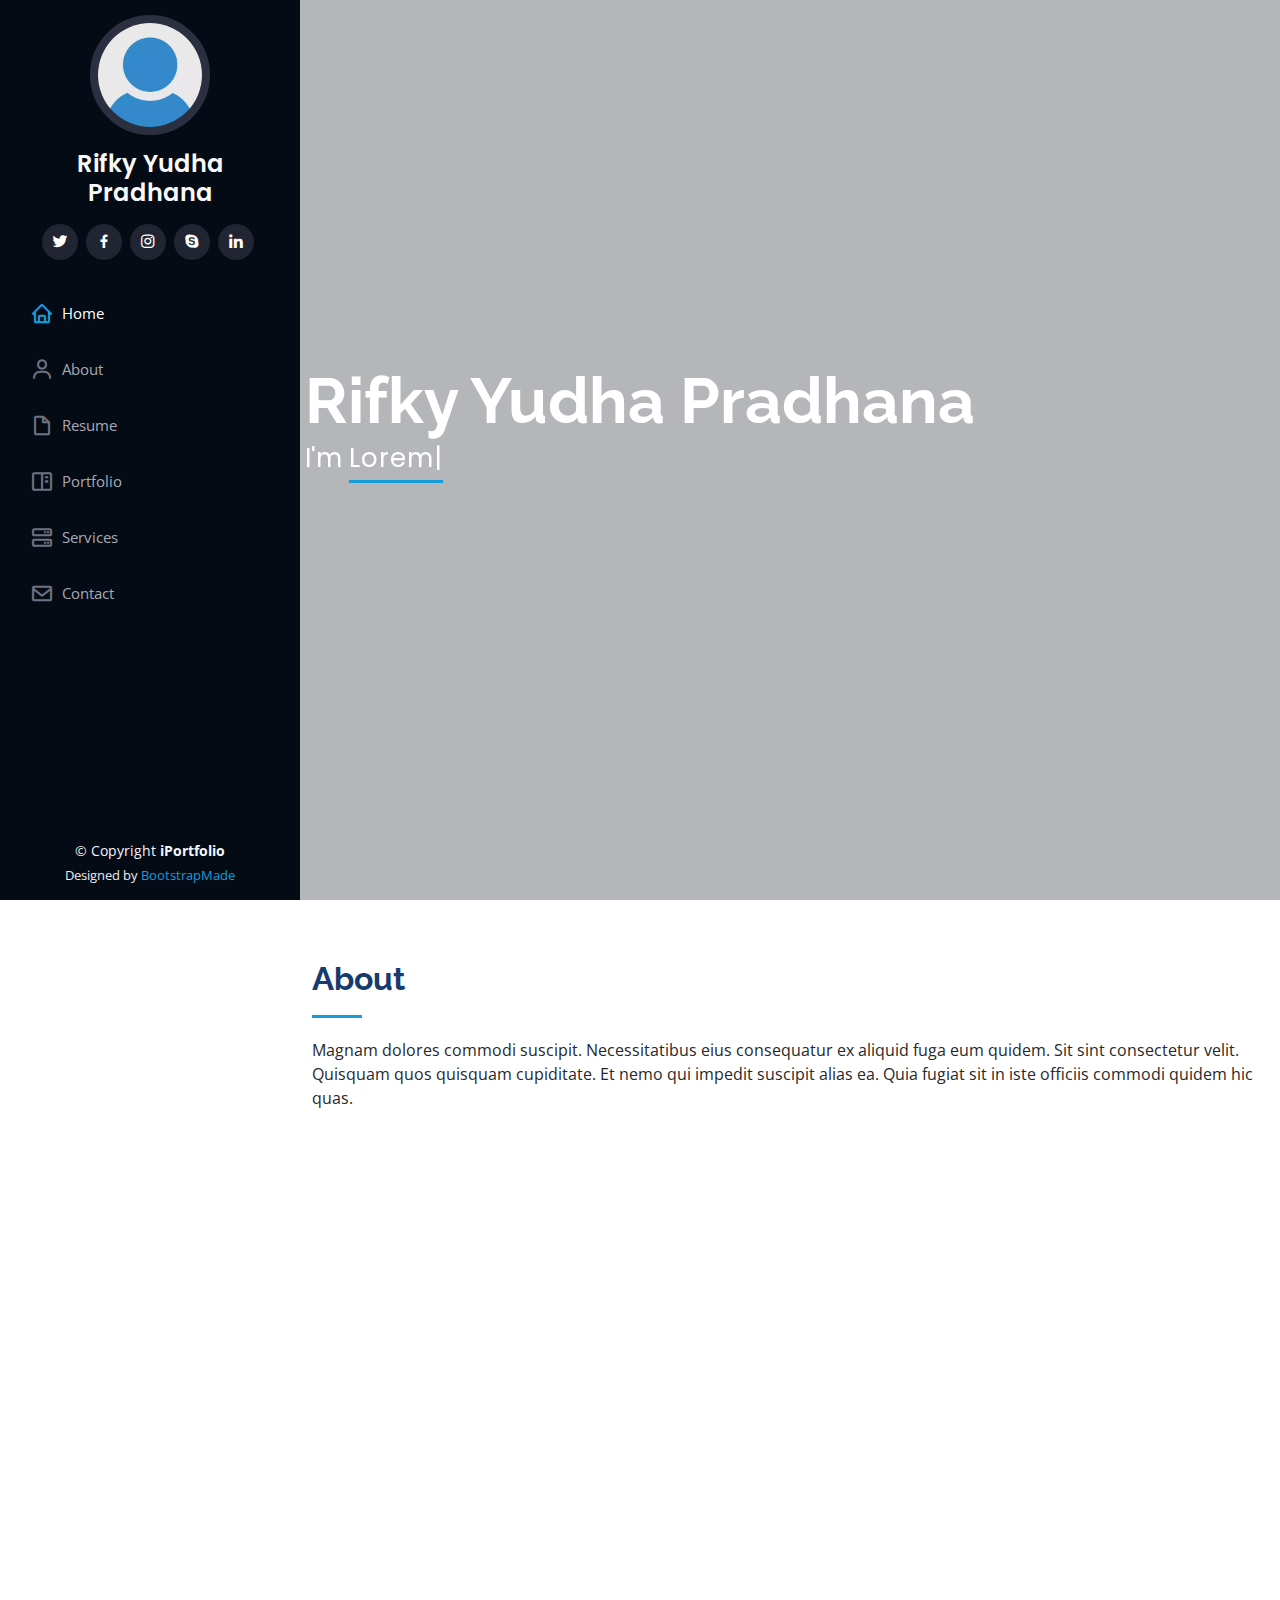
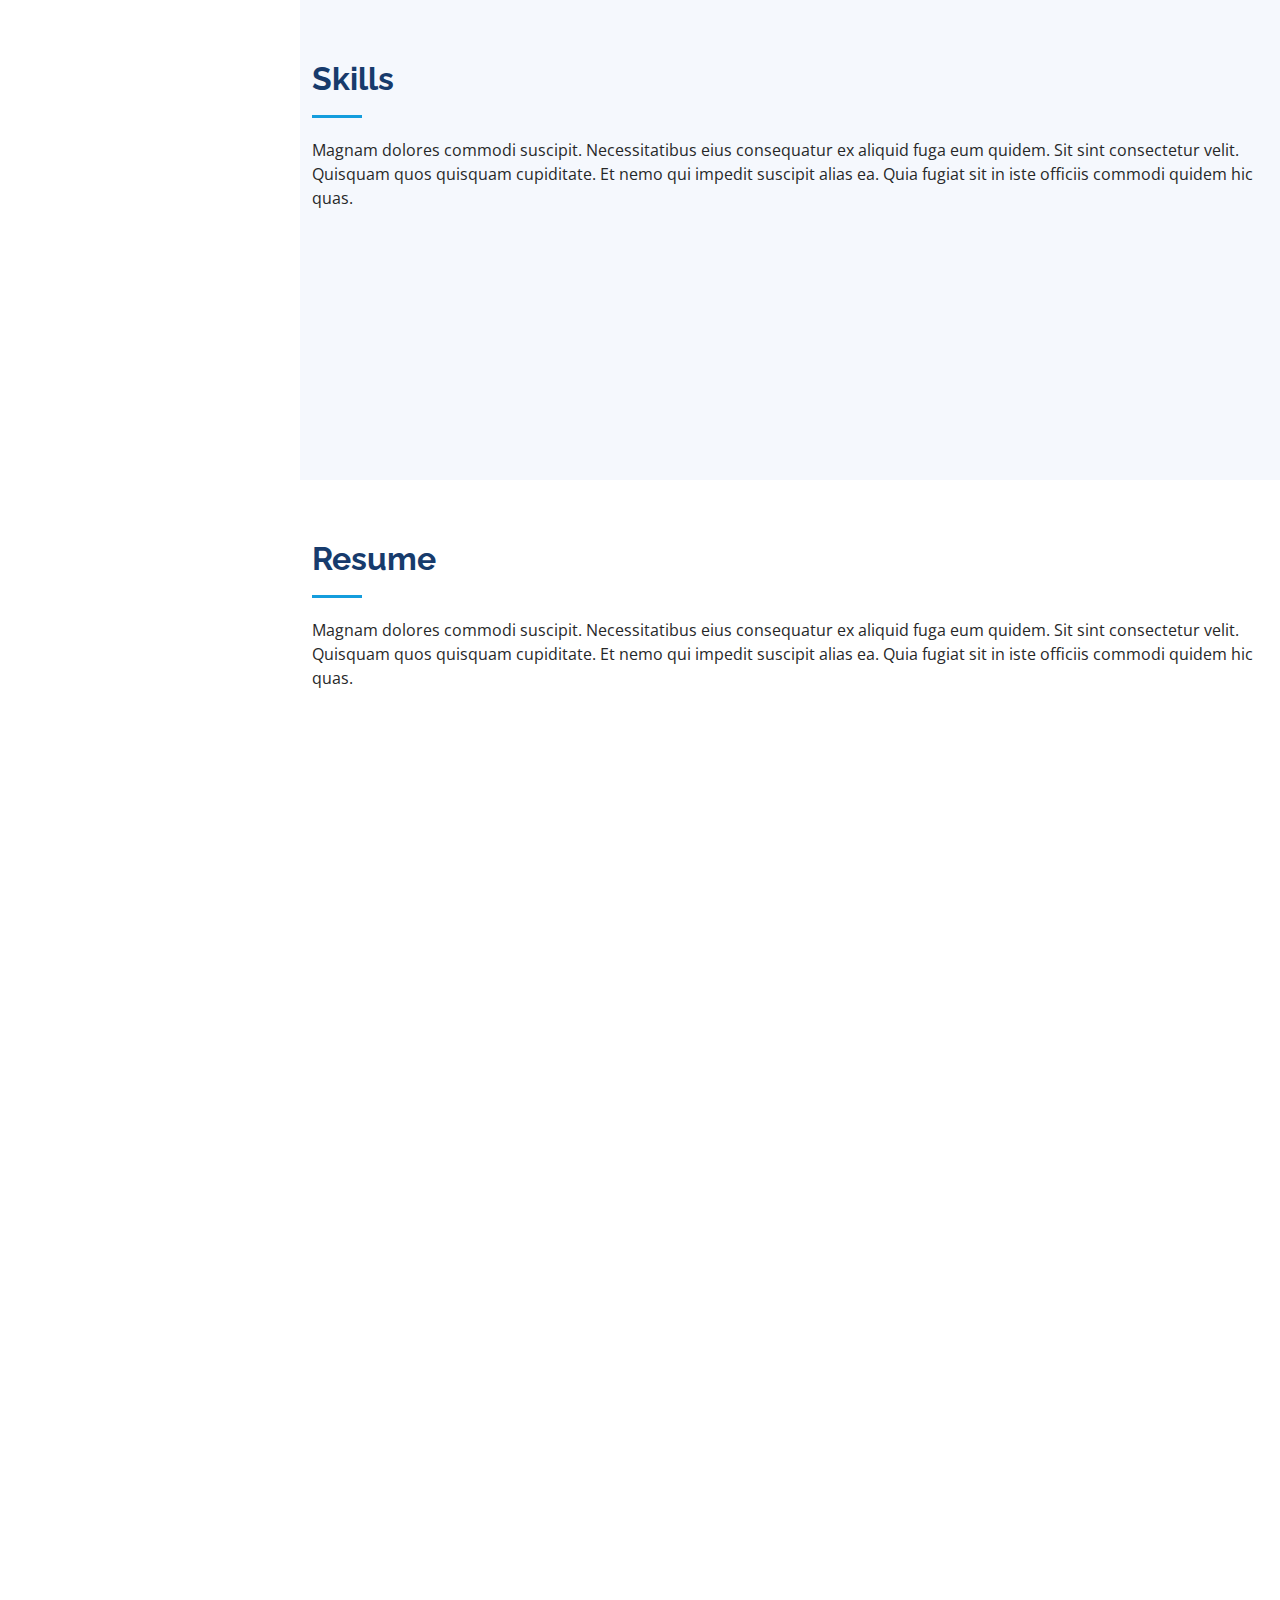
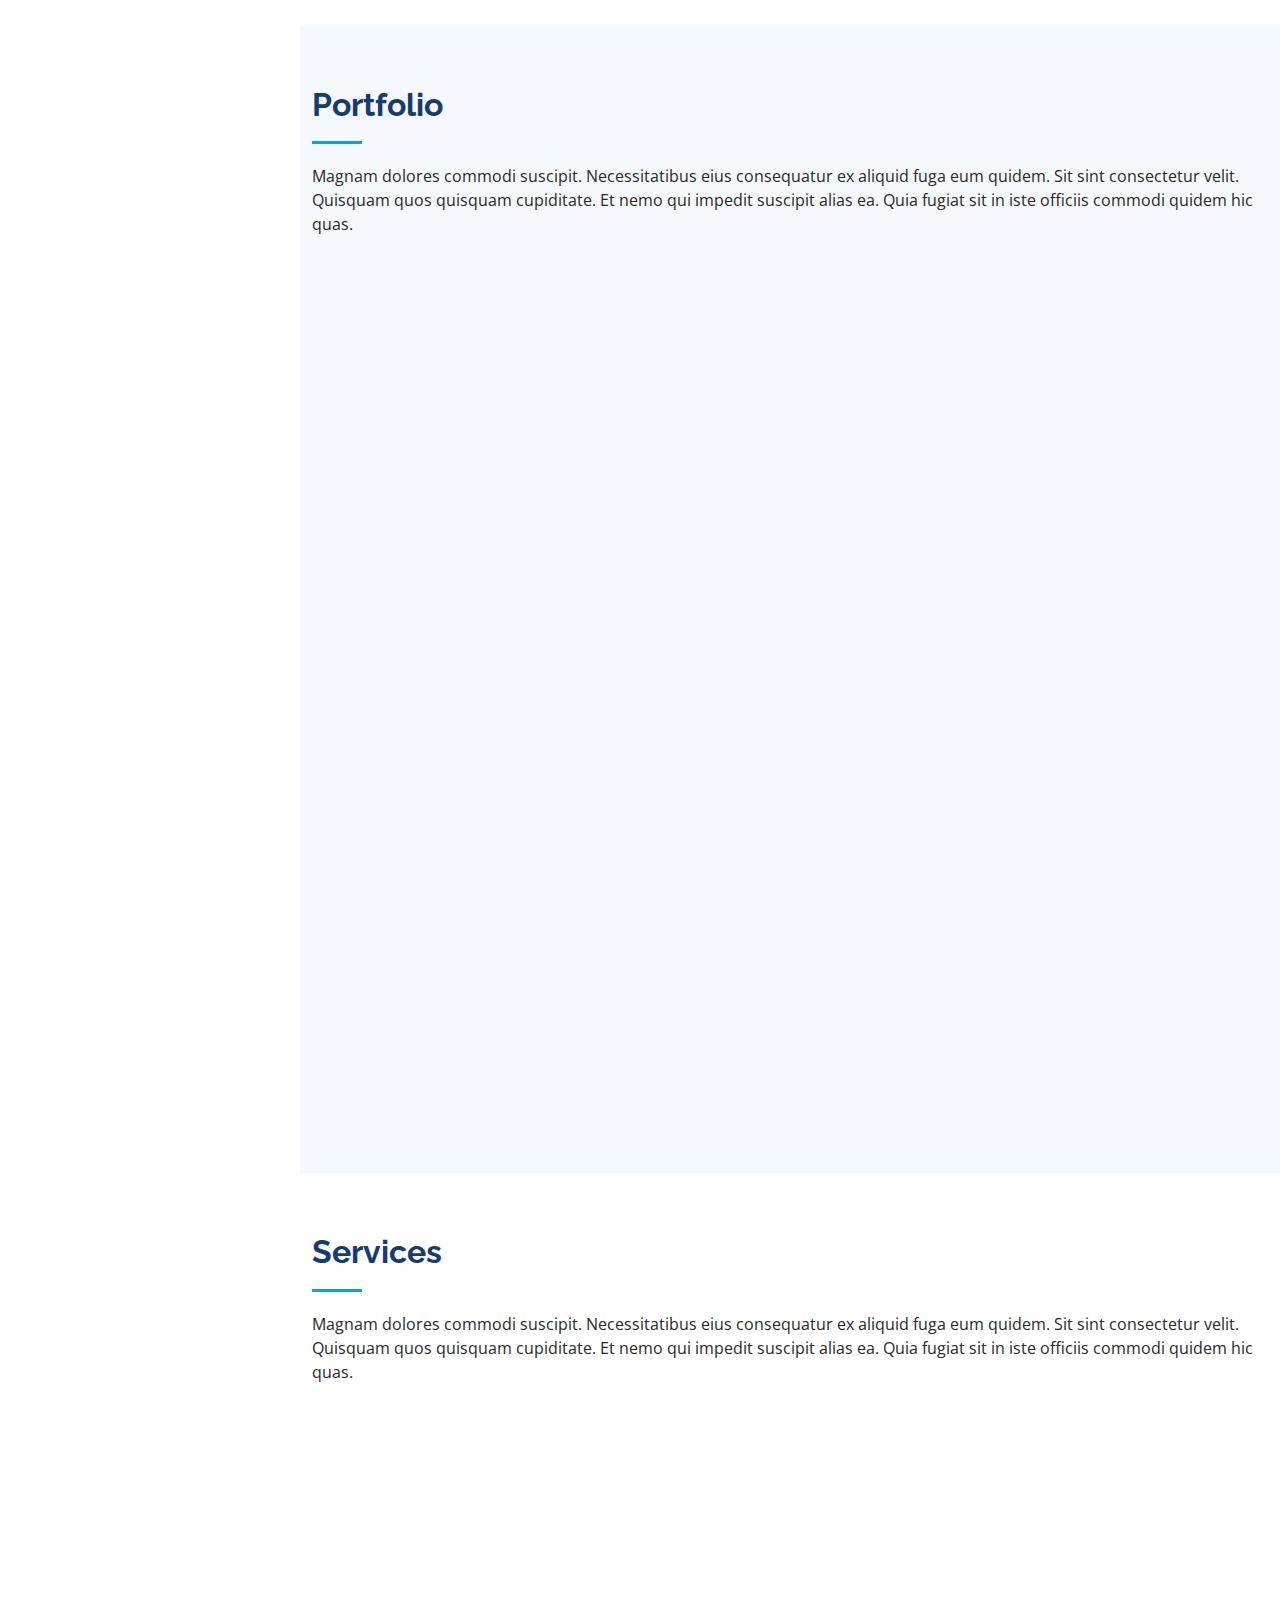
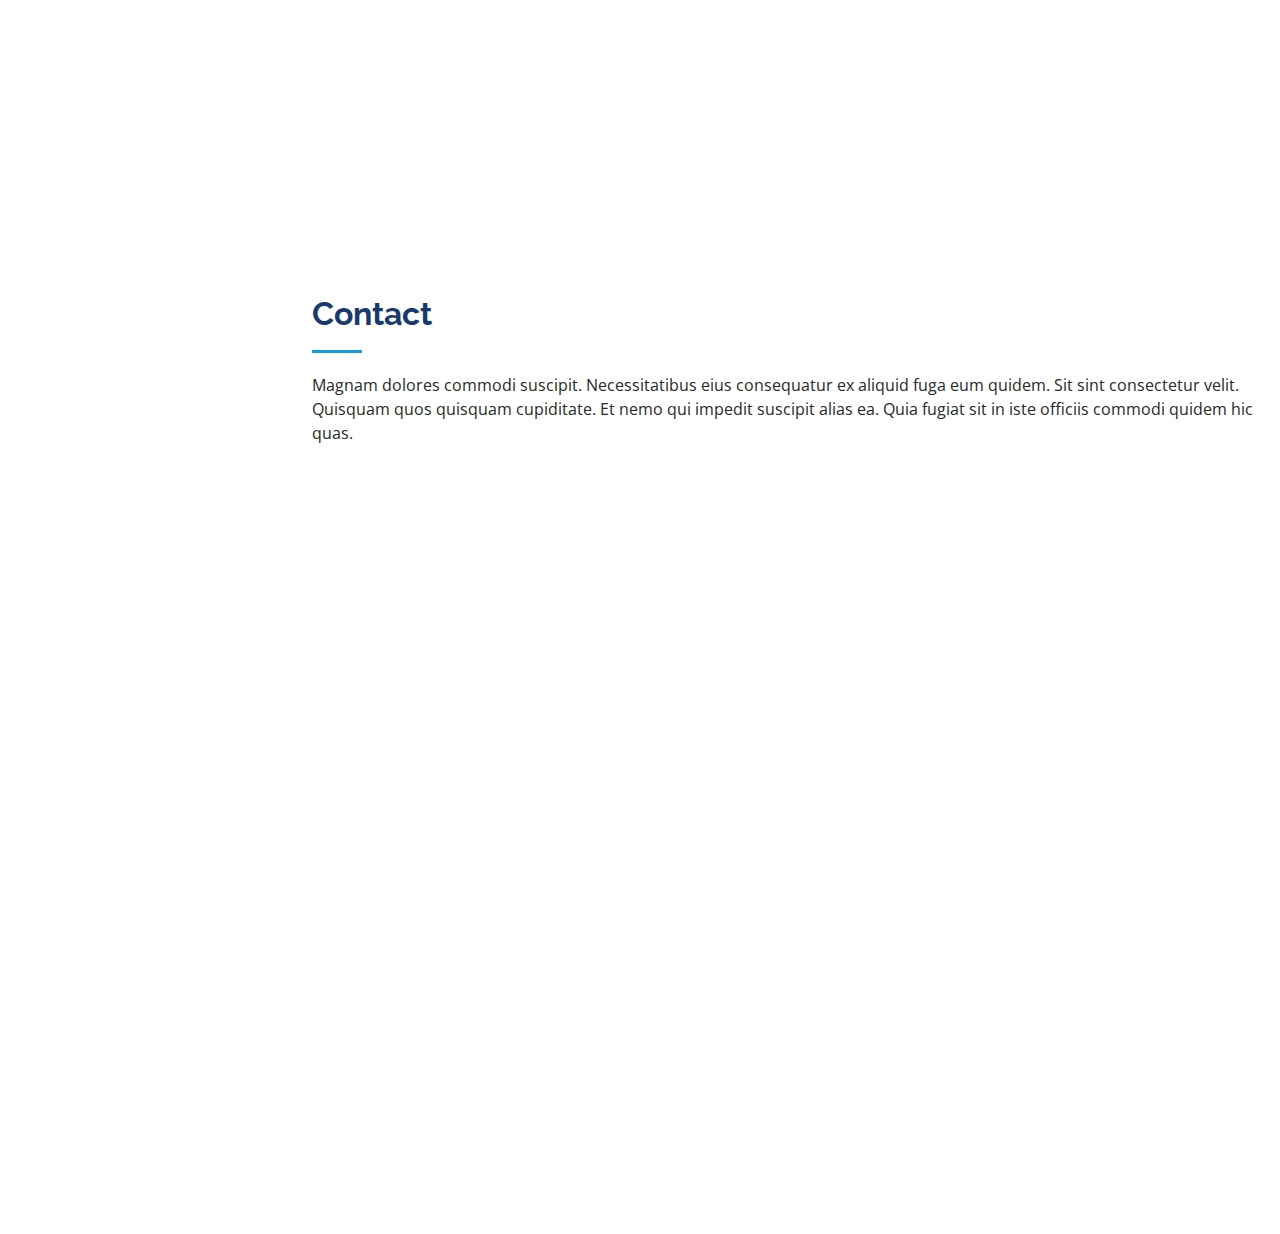
==== commit 35f8e23e: "Update index.html" ====
--- a/index.html
+++ b/index.html
@@ -127,6 +127,7 @@
     </section><!-- End About Section -->
 
     <!-- ======= Facts Section ======= -->
+    <!--
     <section id="facts" class="facts">
       <div class="container">
 
@@ -172,7 +173,9 @@
         </div>
 
       </div>
-    </section><!-- End Facts Section -->
+    </section>
+    -->
+    <!-- End Facts Section -->
 
     <!-- ======= Skills Section ======= -->
     <section id="skills" class="skills section-bg">
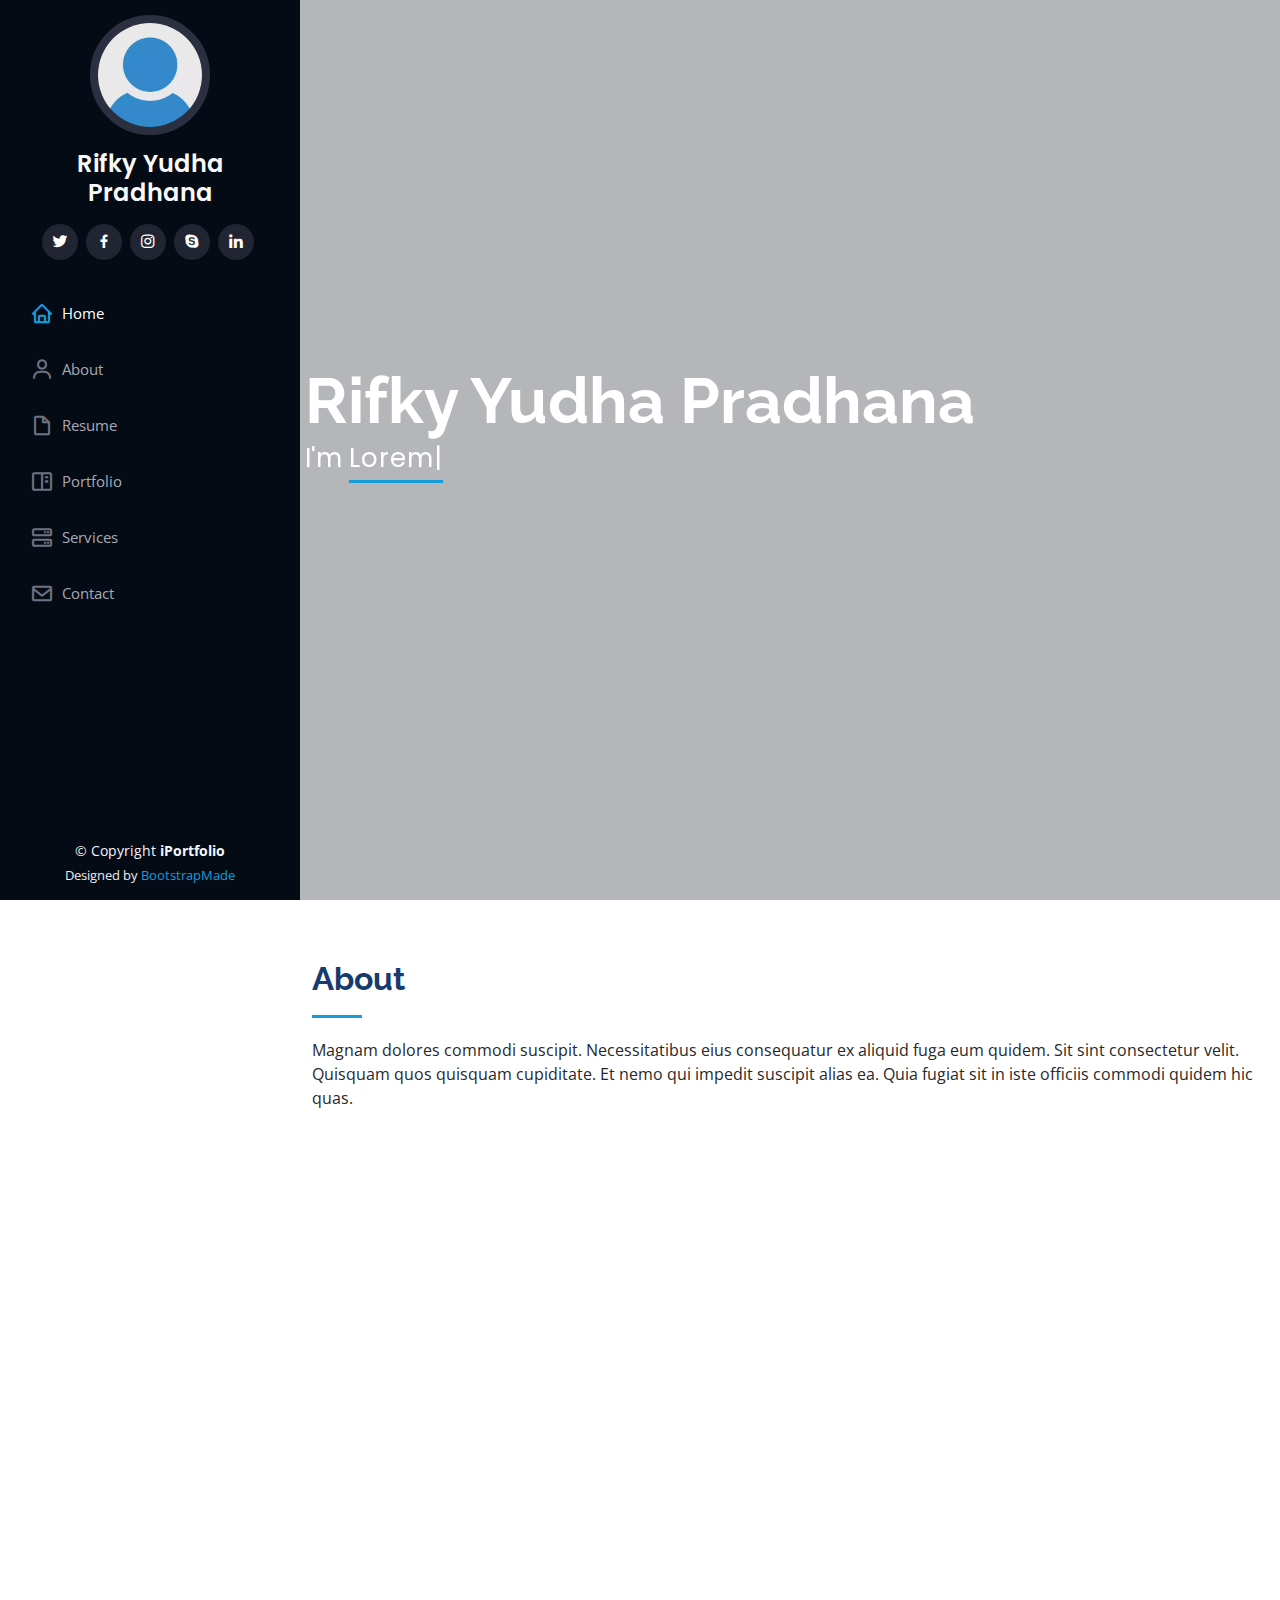
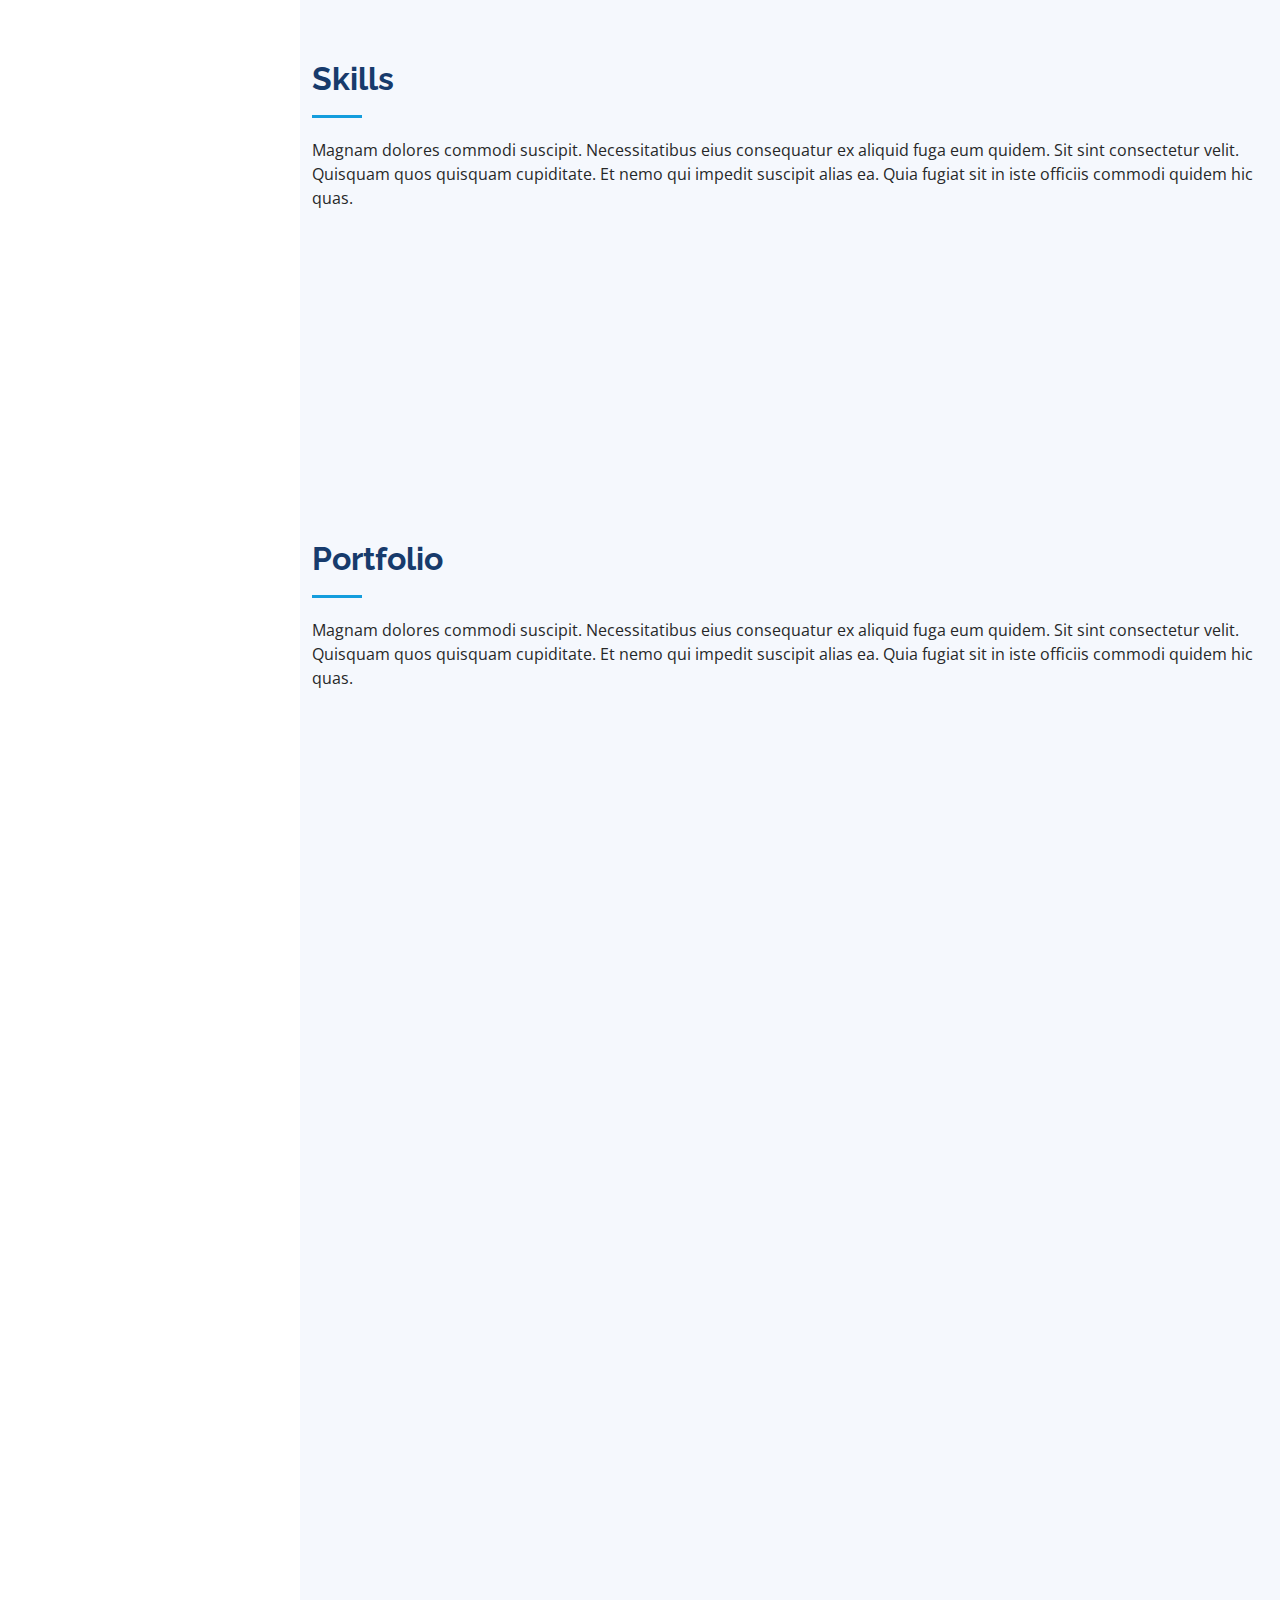
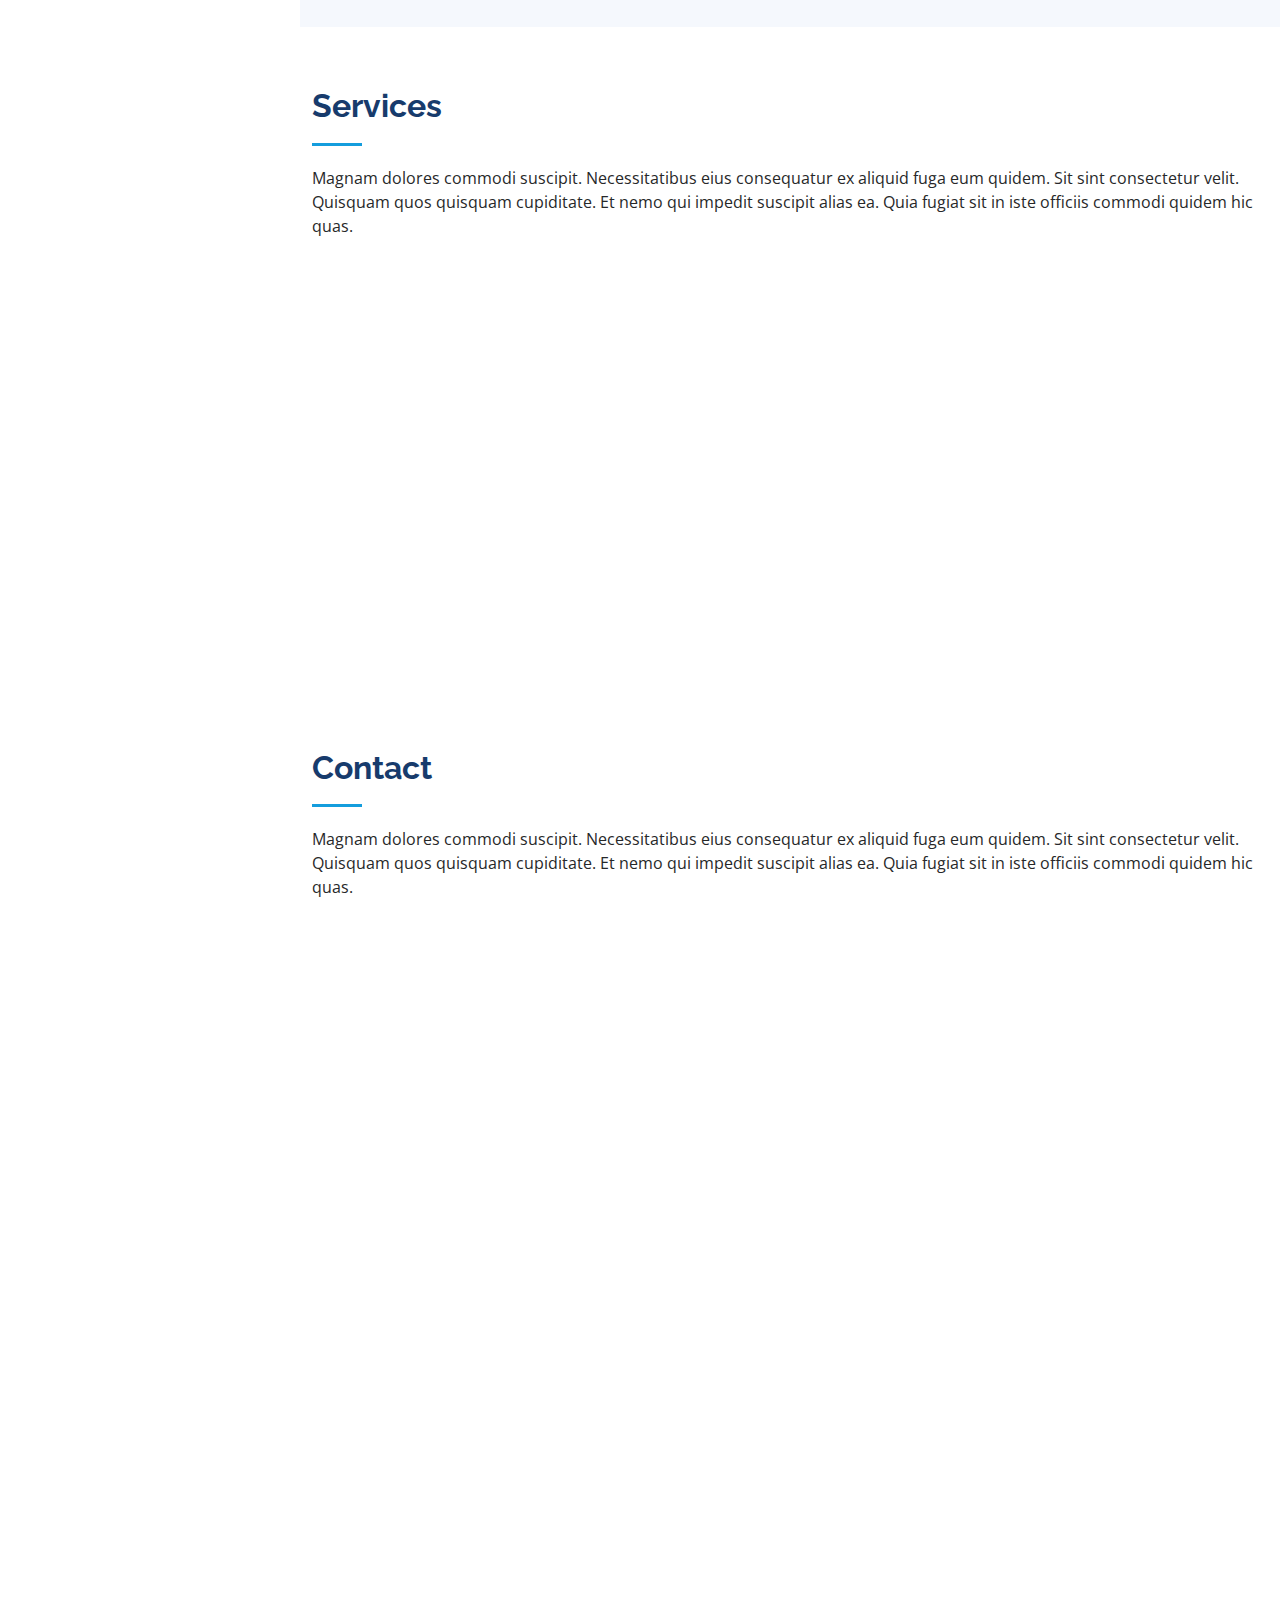
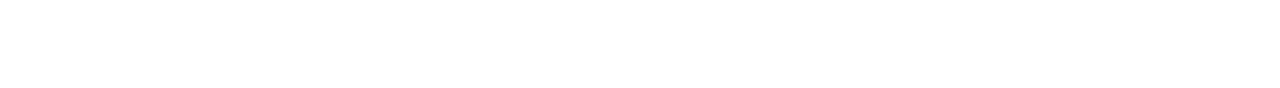
==== commit bf08eebd: "Update index.html" ====
--- a/index.html
+++ b/index.html
@@ -244,6 +244,7 @@
     </section><!-- End Skills Section -->
 
     <!-- ======= Resume Section ======= -->
+    <!--
     <section id="resume" class="resume">
       <div class="container">
 
@@ -307,7 +308,9 @@
         </div>
 
       </div>
-    </section><!-- End Resume Section -->
+    </section>
+    -->
+    <!-- End Resume Section -->
 
     <!-- ======= Portfolio Section ======= -->
     <section id="portfolio" class="portfolio section-bg">
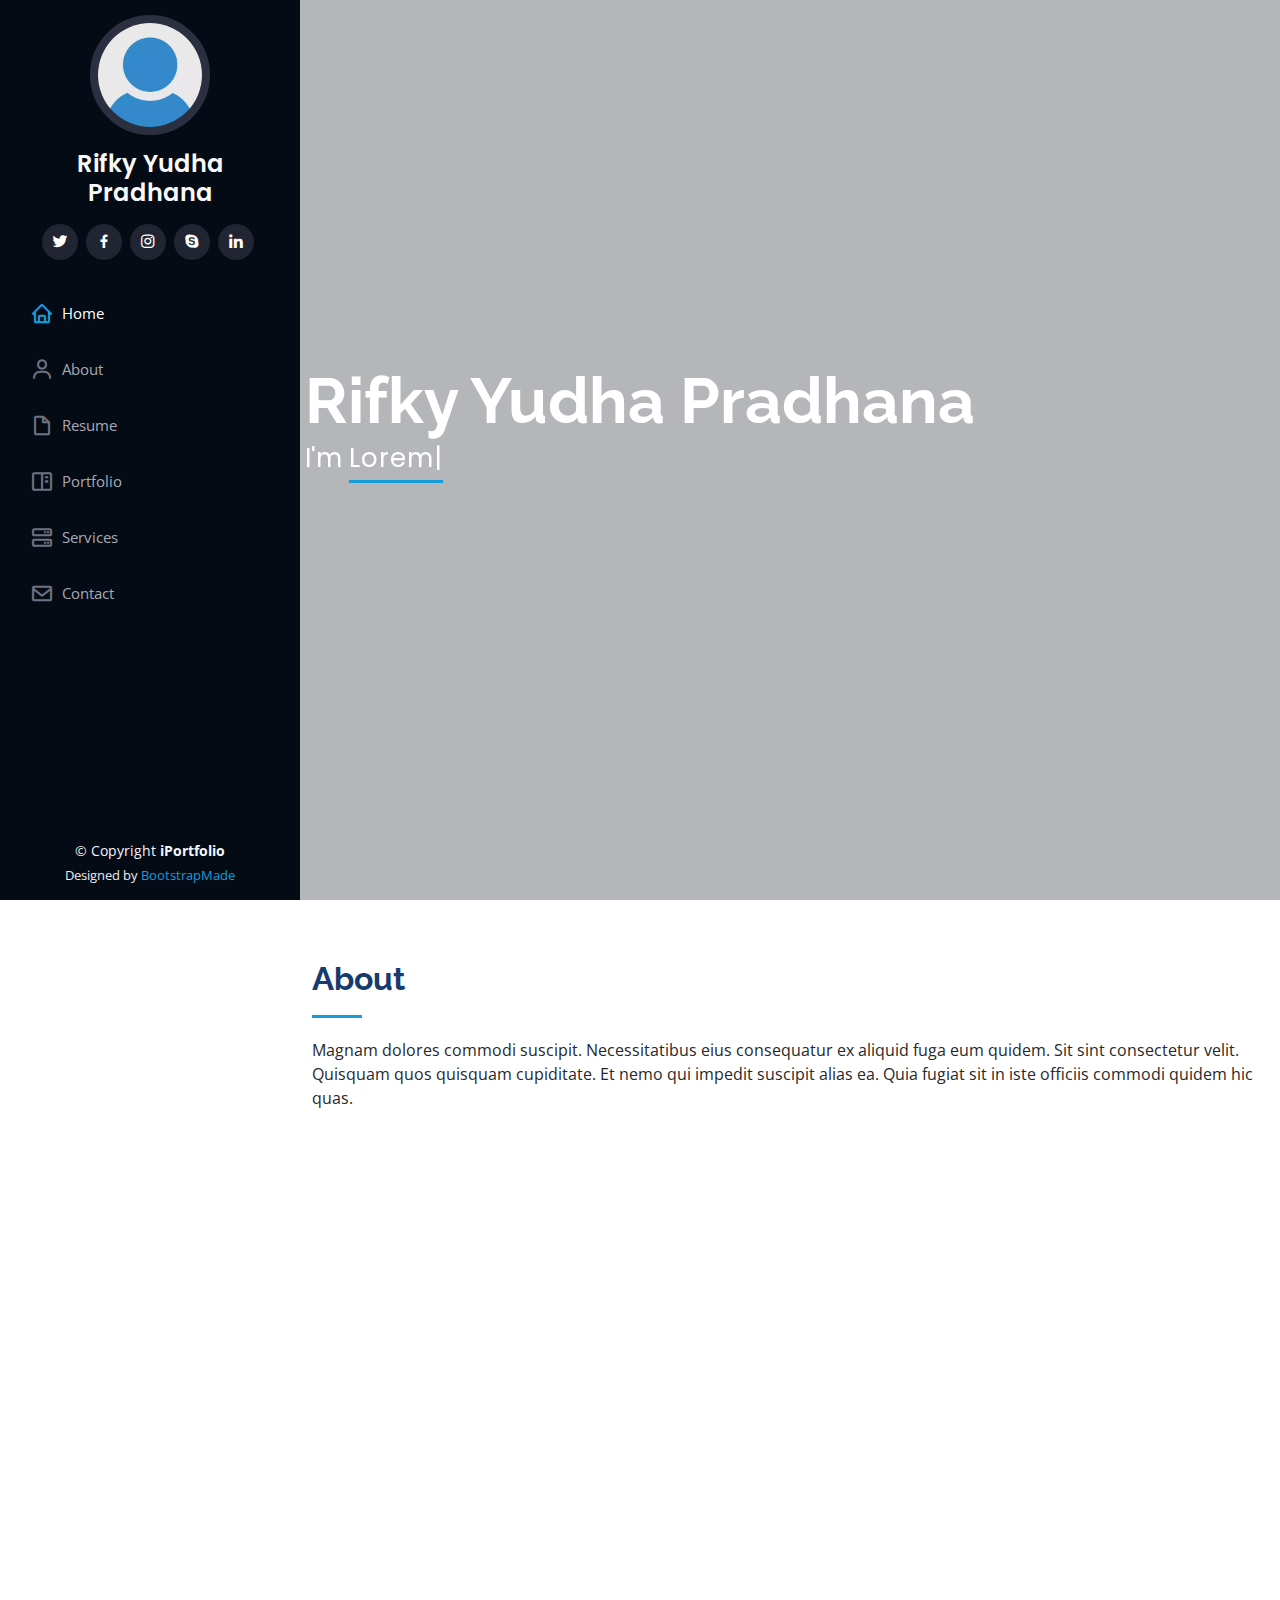
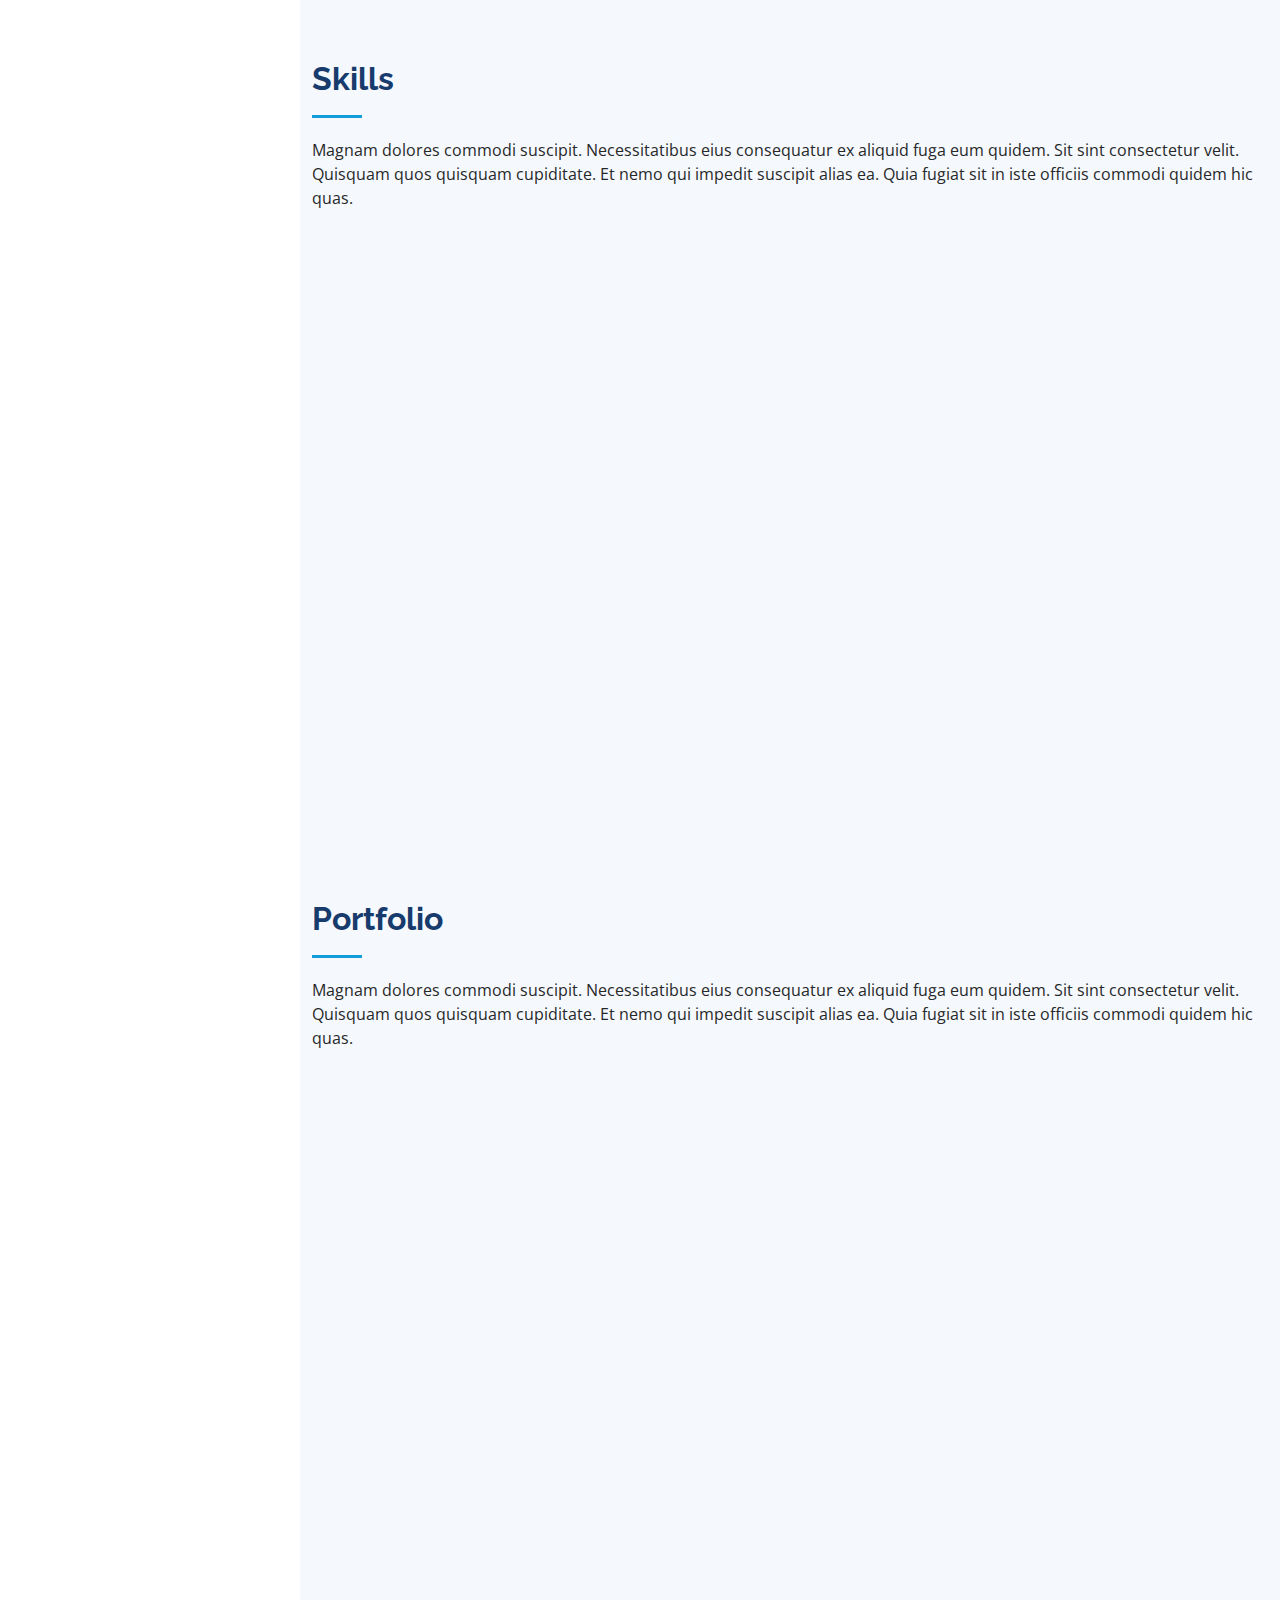
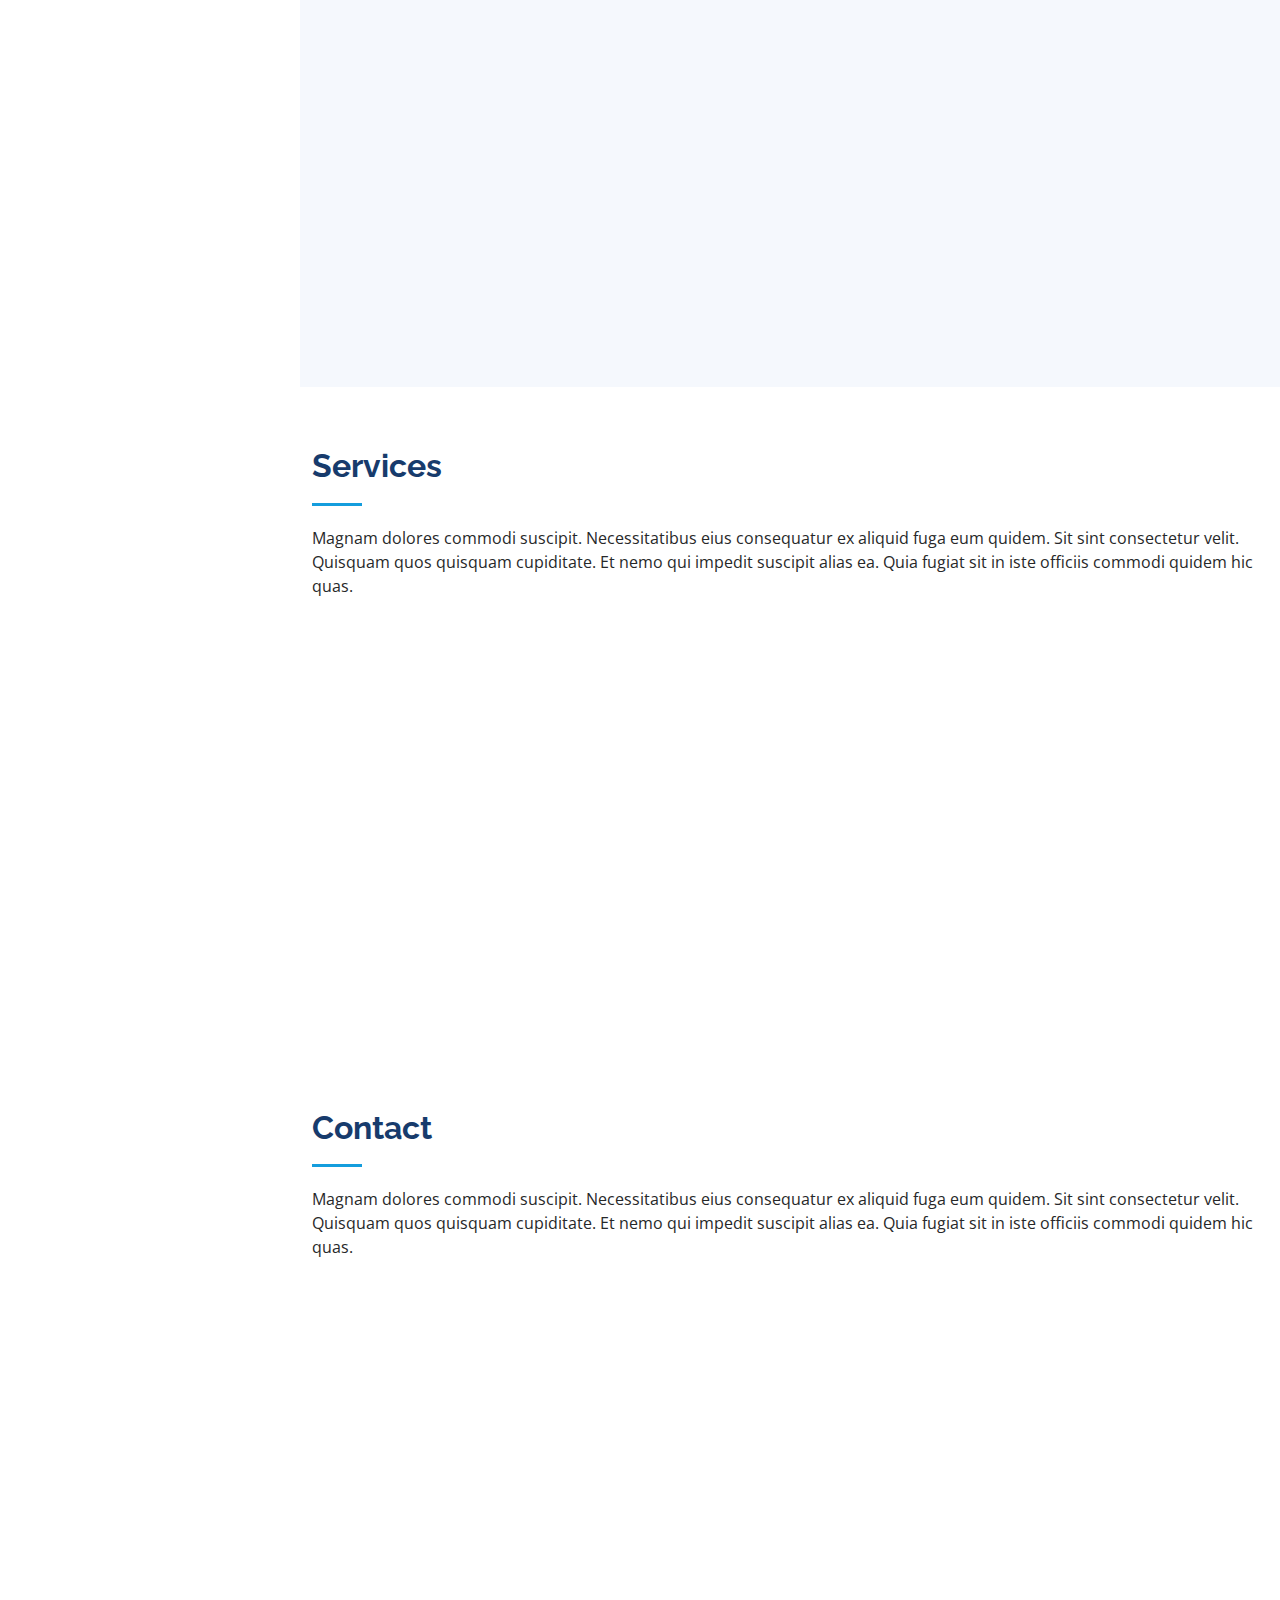
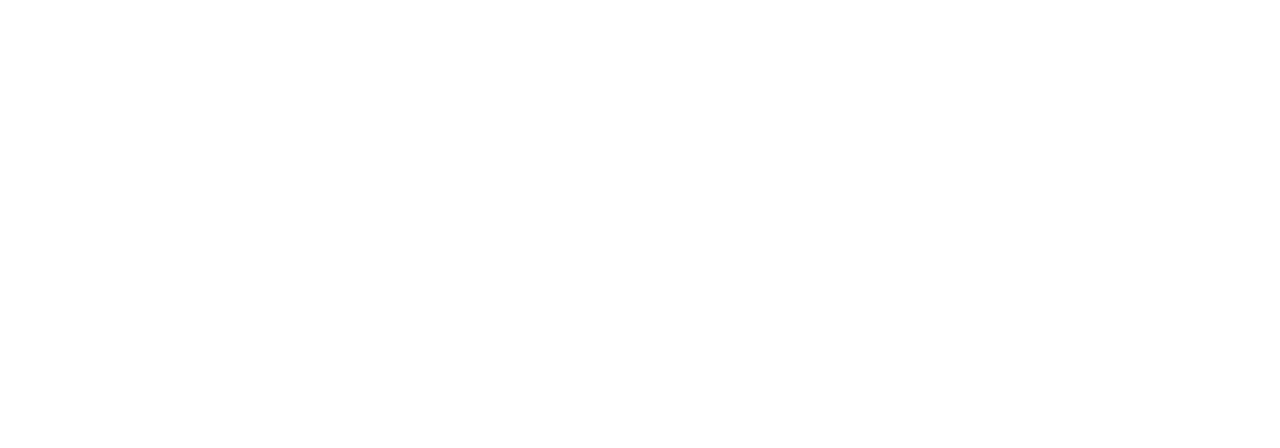
==== commit 2bc01ba6: "Update index.html" ====
--- a/index.html
+++ b/index.html
@@ -235,6 +235,55 @@
                 <div class="progress-bar" role="progressbar" aria-valuenow="55" aria-valuemin="0" aria-valuemax="100"></div>
               </div>
             </div>
+            
+           <!-- baru-->
+            <div class="col-lg-6" data-aos="fade-up">
+
+            <div class="progress">
+              <span class="skill">HTML <i class="val">100%</i></span>
+              <div class="progress-bar-wrap">
+                <div class="progress-bar" role="progressbar" aria-valuenow="100" aria-valuemin="0" aria-valuemax="100"></div>
+              </div>
+            </div>
+
+            <div class="progress">
+              <span class="skill">CSS <i class="val">90%</i></span>
+              <div class="progress-bar-wrap">
+                <div class="progress-bar" role="progressbar" aria-valuenow="90" aria-valuemin="0" aria-valuemax="100"></div>
+              </div>
+            </div>
+
+            <div class="progress">
+              <span class="skill">JavaScript <i class="val">75%</i></span>
+              <div class="progress-bar-wrap">
+                <div class="progress-bar" role="progressbar" aria-valuenow="75" aria-valuemin="0" aria-valuemax="100"></div>
+              </div>
+            </div>
+
+          </div>
+
+          <div class="col-lg-6" data-aos="fade-up" data-aos-delay="100">
+
+            <div class="progress">
+              <span class="skill">PHP <i class="val">80%</i></span>
+              <div class="progress-bar-wrap">
+                <div class="progress-bar" role="progressbar" aria-valuenow="80" aria-valuemin="0" aria-valuemax="100"></div>
+              </div>
+            </div>
+
+            <div class="progress">
+              <span class="skill">WordPress/CMS <i class="val">90%</i></span>
+              <div class="progress-bar-wrap">
+                <div class="progress-bar" role="progressbar" aria-valuenow="90" aria-valuemin="0" aria-valuemax="100"></div>
+              </div>
+            </div>
+
+            <div class="progress">
+              <span class="skill">Photoshop <i class="val">55%</i></span>
+              <div class="progress-bar-wrap">
+                <div class="progress-bar" role="progressbar" aria-valuenow="55" aria-valuemin="0" aria-valuemax="100"></div>
+              </div>
+            </div>
 
           </div>
 
